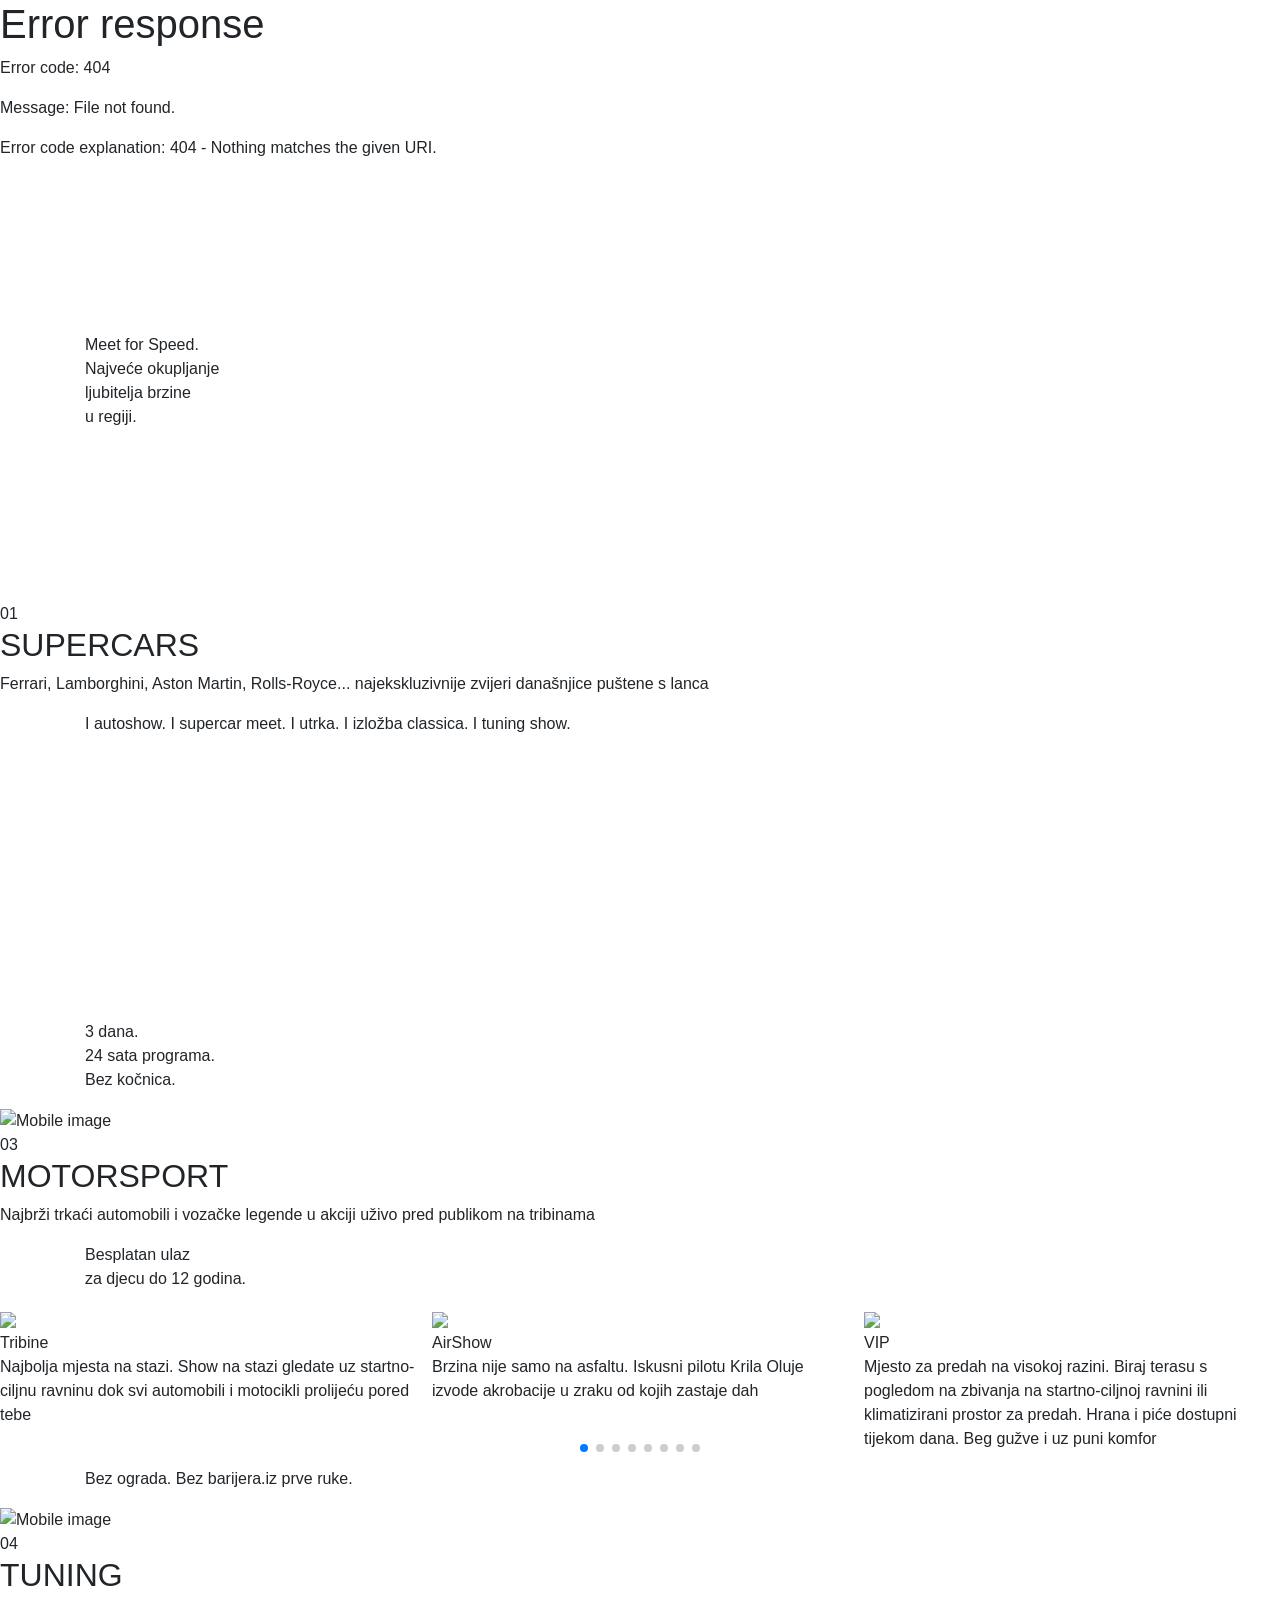
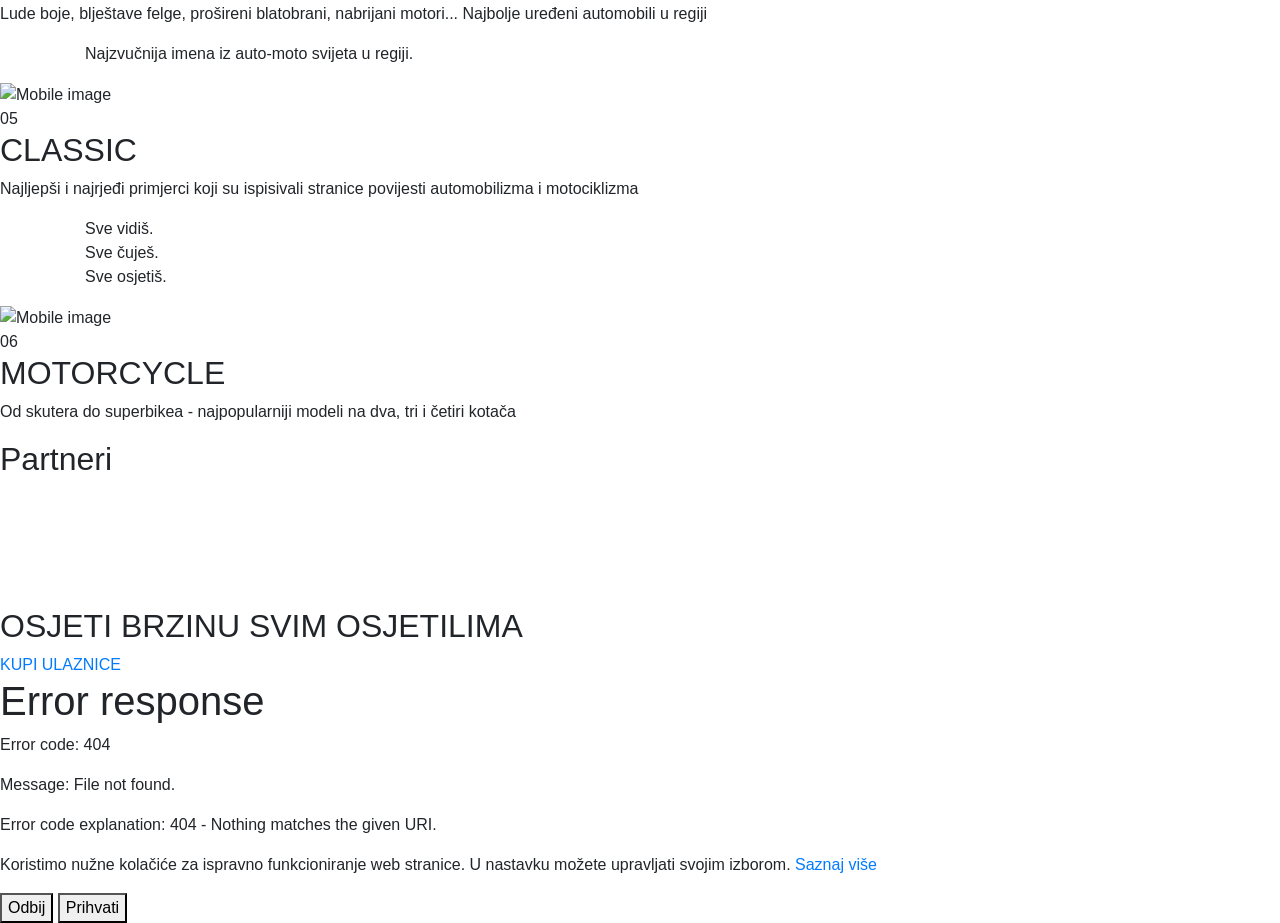
==== index.html @ dfa47029 "Add files via upload" ====
<!DOCTYPE html>
<html lang="hr">
<head>
  <meta charset="UTF-8">
  <meta name="viewport" content="width=device-width, initial-scale=1.0">

  <title>Meet For Speed</title>

  <meta name="description" content="Meet for Speed je trodnevni festival na automotodromu Grobnik na kojem se jednom godišnje okupljaju vodeći pojedinci i tvrtke iz auto-moto svijeta, kao i vlasnici najljepših, najrjeđih, najbržih, naskupljih... automobila i motocikala.">
  <meta name="keywords" content="meet for speed, grobnik festival, supercars Grobnik Croatia, event, automobili, supercars, tuning, auto show, moto show, ulaznice, događanja automotodrom, rijeka, trke, brzina">
  <meta name="author" content="Meet For Speed">
  <meta name="robots" content="index, follow">
  <meta name="application-name" content="Meet For Speed">
  <meta name="theme-color" content="#000000">
  <link rel="canonical" href="https://meetforspeed.hr/">

  <link rel="icon" href="favicon.png" type="image/png">
  <link rel="shortcut icon" href="https://meetforspeed.hr/img/social.png">
  <link rel="me" href="https://www.instagram.com/meet_for_speed/">
  <link rel="me" href="https://www.tiktok.com/@meetforspeed">

  <!-- Primary -->
  <meta property="og:title" content="Meet For Speed | Trodnevni festival na Grobniku">
  <meta property="og:description" content="Najveće okupljanje ljubitelja brzine u regiji. Doživi 3 dana brzine, zvuka i adrenalina. Pogledaj program i kupi ulaznice za Meet For Speed festival.">
  <meta property="og:image" content="https://meetforspeed.hr/img/social.png">
  <meta property="og:image:secure_url" content="https://meetforspeed.hr/img/social.png">
  <meta property="og:image:type" content="image/png">
  <meta property="og:image:width" content="1200">
  <meta property="og:image:height" content="630">
  <meta property="og:image:alt" content="Meet For Speed - Trodnevni festival na automotodr Grobnik">
  <meta property="og:locale" content="hr_HR">
  <meta property="og:updated_time" content="2026-05-03T00:00:00Z">

  <meta property="og:url" content="https://meetforspeed.hr/">
  <meta property="og:type" content="website">
  <meta property="og:site_name" content="Meet For Speed">

  <!-- Twitter (WhatsApp) -->
  <meta name="twitter:card" content="summary_large_image">
  <meta name="twitter:title" content="Meet For Speed | Grobnik Festival">
  <meta name="twitter:description" content="Supercars, tuning i moto show na Grobniku.">
  <meta name="twitter:image" content="https://meetforspeed.hr/img/social.png">

  <!-- Bootstrap -->
  <link rel="stylesheet" href="https://cdn.jsdelivr.net/npm/bootstrap@4.6.2/dist/css/bootstrap.min.css">
  <!-- Swiper -->
  <link rel="stylesheet" href="https://cdn.jsdelivr.net/npm/swiper@11/swiper-bundle.min.css"/>
  <!-- AOS -->
  <link rel="stylesheet" href="https://unpkg.com/aos@2.3.4/dist/aos.css"/>
  <link rel="stylesheet" href="css/style.css">
</head>

<body>
  <div id="header-placeholder"></div>

  <section class="hero">
    <!-- Desktop video -->
    <video class="video-desktop" autoplay muted loop playsinline poster="img/poster-desktop-hero.png">
      <source src="img/Mfs_Web_Home_H_V3.mp4" type="video/mp4">
    </video>

    <!-- Mobile video -->
    <video class="video-mobile" autoplay muted loop playsinline poster="img/poster-mobile-hero.png">
      <source src="img/Mfs_Web_Home_V.mp4" type="video/mp4">
    </video>
  </section>

  <section class="about-compact" data-aos="fade-up">
    <div class="container">

      <p class="about-big capslock">
        <span class="yellow">Meet for Speed.</span><br>
        <span class="white">Najveće okupljanje</span><br>
        <span class="white">ljubitelja brzine</span><br>
        <span class="white">u regiji.</span>
      </p>

    </div>
  </section>

  <section class="category">
    <div class="category-bg">

       <!-- Desktop video -->
      <video class="video-desktop" autoplay muted loop playsinline poster="img/poster-desktop-supercars.png">
        <source src="img/Web_Supercars_H.mp4" type="video/mp4">
      </video>

      <!-- Mobile video -->
      <video class="video-mobile" autoplay muted loop playsinline poster="img/poster-mobile-supercars.png">
        <source src="img/Web_Supercars_V.mp4" type="video/mp4">
      </video>
    </div>

    <div class="category-content supercars" data-aos="fade-up" data-aos-delay="200">
      <span class="label">01</span>
      <h2>SUPERCARS</h2>
      <p>Ferrari, Lamborghini, Aston Martin, Rolls-Royce... najekskluzivnije zvijeri današnjice puštene s lanca</p>
    </div>
  </section>

  <!-- SUB -->
  <!-- <section class="sub">
    <div class="sub-item">
      <img src="img/pexels-vaibhav-lokhande-509081422-16170477.jpg">
      <div class="text">
        <h3>Rimac</h3>
      </div>
    </div>

    <div class="sub-item reverse">
      <img src="img/pexels-nicholas-espinosa-249812770-13980815.jpg">
      <div class="text">
        <h3>Bugatti</h3>
      </div>
    </div>
  </section> -->

  <section class="about-compact" data-aos="fade-up">
    <div class="container">

      <p class="about-big autoshow-stack">
        <span class="white">I autoshow.</span>
        <span class="yellow">I supercar meet.</span>
        <span class="white">I utrka.</span>
        <span class="yellow">I izložba classica.</span>
        <span class="white">I tuning show.</span>
      </p>

    </div>
  </section>

  <section class="category right">
    <div class="category-bg">
      <!-- Desktop video -->
      <video class="video-desktop" autoplay muted loop playsinline poster="img/poster-desktop-noviteti.png">
        <source src="img/Web_Noviteti_MG_h.mp4" type="video/mp4">
      </video>

      <!-- Mobile video -->
      <video class="video-mobile" autoplay muted loop playsinline poster="img/poster-mobile-noviteti.png">
        <source src="img/Web_Noviteti_MG_v.mp4" type="video/mp4">
      </video>
    </div>

    <div class="category-content newcomers" data-aos="fade-up" data-aos-delay="200">
      <span class="label">02</span>
      <h2>AUTOSHOW</h2>
      <p>Premijere najnovijih i najtraženijih modela automobila i motocikala na tržištu</p>
    </div>
  </section>

  <section class="about-compact" data-aos="fade-up">
    <div class="container">

      <p class="about-big second">
        <span class="white"><span class="yellow">3</span> dana.</span><br>
        <span class="white"><span class="yellow">24</span> sata programa.</span><br>
        <span class="white"><span class="accent">Bez kočnica.</span></span>      </p>

    </div>
  </section>


  <section class="category right">

    <div class="category-bg">
      <picture>
        <!-- desktop -->
        <source media="(min-width: 1200px)" srcset="img/oliver-hayes-fqw9kNxBiMc-unsplash.jpg">
        <!-- mobile -->
        <img src="img/image00006.jpg" alt="Mobile image">
      </picture>
    </div>

    <div class="category-content motorsport" data-aos="fade-up" data-aos-delay="200">
      <span class="label">03</span>
      <h2>MOTORSPORT</h2>
      <p>Najbrži trkaći automobili i vozačke legende u akciji uživo pred publikom na tribinama</p>
    </div>
  </section>

  <!-- SWIPER carousel -->
  <section class="carousel-section">

    <div class="container carousel-intro" data-aos="fade-up">

      <p class="about-big">
        <span class="yellow">Besplatan ulaz</span><br>
        <span class="white">za djecu do 12 godina.</span>
      </p>

    </div>


    <div class="swiper mySwiper carousel-container">
      <div class="swiper-wrapper">

        <div class="swiper-slide">
          <img src="img/airshow.jpg">
          <div class="slide-text">AirShow</div>
          <p class="slide-desc">Brzina nije samo na asfaltu. Iskusni pilotu Krila Oluje izvode akrobacije u zraku od kojih zastaje dah</p>
        </div>

        <div class="swiper-slide">
          <img src="img/vip_tribine.jpg">
          <div class="slide-text">VIP</div>
          <p class="slide-desc">Mjesto za predah na visokoj razini. Biraj terasu s pogledom na zbivanja na startno-ciljnoj ravnini ili klimatizirani prostor za predah. Hrana i piće dostupni tijekom dana. Beg gužve i uz puni komfor</p>
        </div>

        <div class="swiper-slide">
          <img src="img/race-taxi.jpg">
          <div class="slide-text">Race Taxi</div>
          <p class="slide-desc">Najbolji način da osjetiš kako izgleda krug kad ga voze prekaljeni profesionalci u najsnažnijim bolidima. Probaj, bar jednom u životu</p>
        </div>

        <div class="swiper-slide">
          <img src="img/streetf.jpg">
          <div class="slide-text">Street food</div>
          <p class="slide-desc">Ulična hrana zona je tvoja pauza bez kočnica. Počasti sebe i svoju obitelj i prijatelje specijalitetima domaće i strane kuhinje po povoljnim cijenama koje te neće izueti iz cipela</p>
        </div>

        <div class="swiper-slide">
          <img src="img/tesla_cybertruck.jpg">
          <div class="slide-text">Tesla Cybertruck</div>
          <p class="slide-desc">Petmetarski električni pick-up oko čijeg se izgleda i danas lome koplja. Dosad samo u Teslinom salonu, a sad i u akciji na trkaćoj stazi automotodroma Grobnik</p>
        </div>

        <div class="swiper-slide">
          <img src="img/tedson_motors.webp">
          <div class="slide-text">Tedson Motors</div>
          <p class="slide-desc">Domaća tvrtka za coachbuilding i restauracije iz Svete Nedelje predstavit će Daydream Coupe, modernu interpretaciju legendarnog Porschea 991 iz serije 964</p>
        </div>

        <div class="swiper-slide">
          <img src="img/simulatori.jpg">
          <div class="slide-text">Simulatori</div>
          <p class="slide-desc">Juri po najpoznatijim stazama svijeta za upravljačem najbržih automobila i formula na jednom od simulatora, kao što treniraju i vozači Formule 1</p>
        </div>

        <div class="swiper-slide">
          <img src="img/tribine.jpg">
          <div class="slide-text">Tribine</div>
          <p class="slide-desc">Najbolja mjesta na stazi. Show na stazi gledate uz startno-ciljnu ravninu dok svi automobili i motocikli prolijeću pored tebe</p>
        </div>

      </div>

      <div class="swiper-pagination"></div>
    </div>
  </section>

  <section class="about-compact" data-aos="fade-up">
    <div class="container">

      <p class="autoshow-clean-title">
        <span>Bez ograda.</span>
        <span>Bez barijera.</span><span class="accent">iz prve ruke.</span>
      </p>

    </div>
  </section>

  <!-- TUNING -->
  <section class="category right">

    <div class="category-bg">
      <picture>
        <!-- desktop -->
        <source media="(min-width: 1200px)" srcset="img/tuning.jpg">
        <!-- mobile -->
        <img src="img/image00002.jpg" alt="Mobile image">
      </picture>
    </div>

    <div class="category-content" data-aos="fade-up" data-aos-delay="200">
      <span class="label">04</span>
      <h2>TUNING</h2>
      <p>Lude boje, blještave felge, prošireni blatobrani, nabrijani motori... Najbolje uređeni automobili u regiji</p>
    </div>
  </section>

  <section class="about-compact" data-aos="fade-up">
    <div class="container">

      <p class="about-big highlight-about">
        <span class="yellow">Najzvučnija imena</span>
        <span class="white">iz auto-moto svijeta <span class="white underline-accent">u regiji.</span> </span>
      </p>

    </div>
  </section>

  <!-- CLASSIC -->
  <section class="category">

    <div class="category-bg">
      <picture>
        <!-- desktop -->
        <source media="(min-width: 1200px)" srcset="img/quentin-martinez-FJIjzwzOHVA-unsplash.jpg">
        <!-- mobile -->
        <img src="img/image00010.jpg" alt="Mobile image">
      </picture>
    </div>

    <div class="category-content" data-aos="fade-up" data-aos-delay="200">
      <span class="label">05</span>
      <h2>CLASSIC</h2>
      <p>Najljepši i najrjeđi primjerci koji su ispisivali stranice povijesti automobilizma i motociklizma</p>
    </div>
  </section>

  <section class="about-compact" data-aos="fade-up">
    <div class="container">

      <p class="autoshow-mixed-title">
        Sve vidiš.<br>
        Sve čuješ.<br>
        Sve osjetiš.
      </p>

    </div>
  </section>

  <!-- MOTORCYCLE -->
  <section class="category">

    <div class="category-bg">
      <picture>
        <!-- desktop -->
        <source media="(min-width: 1200px)" srcset="img/gsx-r1000-1907.jpg">
        <!-- mobile -->
        <img src="img/image00008.jpg" alt="Mobile image">
      </picture>
    </div>

    <div class="category-content" data-aos="fade-up" data-aos-delay="200">
      <span class="label">06</span>
      <h2>MOTORCYCLE</h2>
      <p>Od skutera do superbikea - najpopularniji modeli na dva, tri i četiri kotača</p>
    </div>
  </section>

  <!-- SPONZORI-->
  <section class="sponsors">
    <h2 class="sponsors-title">Partneri</h2>

    <div class="sponsors-grid">
      <div class="sponsor-item">
        <img src="img/Coca-Cola Logo-02.png" alt="">
      </div>

      <div class="sponsor-item">
        <img src="img/Studena_Logo_White.png" alt="">
      </div>

      <div class="sponsor-item">
        <img src="img/LOGO_Radenska.png" alt="">
      </div>

      <div class="sponsor-item">
        <img src="img/tokic-sponzor.png" alt="">
      </div>

      <div class="sponsor-item">
        <img src="img/monster.png" alt="">
      </div>
    </div>
</section>

<!-- FINAL ulaznice-->
<section class="final-cta">
  <h2>OSJETI BRZINU SVIM OSJETILIMA</h2>
  <a href="https://www.entrio.hr/event/meet-for-speed-31443" target="_blank" class="hero-btn">KUPI ULAZNICE</a>
</section>

<div id="footer-placeholder"></div>

<div id="cookie-banner" class="cookie-banner">
  <div class="cookie-box">
    <p class="cookie-text">
      Koristimo nužne kolačiće za ispravno funkcioniranje web stranice. U nastavku možete upravljati svojim izborom.
      <a href="cookies/index.html">Saznaj više</a>
    </p>

    <div class="cookie-buttons">
      <button id="reject-cookies" class="btn-reject">Odbij</button>
      <button id="accept-cookies" class="btn-accept">Prihvati</button>
    </div>
  </div>
</div>

<script src="js/header.js"></script>
<script src="https://cdn.jsdelivr.net/npm/swiper@11/swiper-bundle.min.js"></script>
<script src="https://unpkg.com/aos@2.3.4/dist/aos.js"></script>
<script>
  // AOS
  AOS.init();

  // Header
  fetch("header.html")
    .then(res => res.text())
    .then(data => {
      document.getElementById("header-placeholder").innerHTML = data;
    });

  fetch("footer.html")
    .then(res => res.text())
    .then(data => {
        document.getElementById("footer-placeholder").innerHTML = data;
    });


  // Toggle menu
  function toggleMenu(){
    const menu = document.getElementById("menu");
    if(menu) menu.classList.toggle("active");
  }

  // Scroll header
  const header = document.querySelector(".header");
  if(header){
    window.addEventListener("scroll", () => {
      header.style.background = window.scrollY > 50 ? "black" : "rgba(0,0,0,0.8)";
    });
  }

    // Swiper carousel
    new Swiper(".mySwiper", {
      slidesPerView: 1.2,
      spaceBetween: 16,
      centeredSlides: true,
      loop: true,
      speed: 600,
      autoplay: { delay: 3000, disableOnInteraction: false },
      pagination: { el: ".swiper-pagination", clickable: true },

       breakpoints: {
        768: {
          slidesPerView: 2
        },
        1024: {
          slidesPerView: 3
        }
      }
    });

    document.querySelectorAll(".categorySwiper").forEach(el => {
      // new Swiper(el, {
      //   speed: 1000,
      //   autoplay: {
      //     delay: 3000,
      //   },
      //   loop: true,
      //   allowTouchMove: false,
      // });
      new Swiper(".categorySwiper", {
        effect: "fade",
        speed: 800,
        autoplay: { delay: 3000 },
        loop: true,
      });
    });
  </script>
  <script src="js/cookie.js"></script>

</body>
</html>
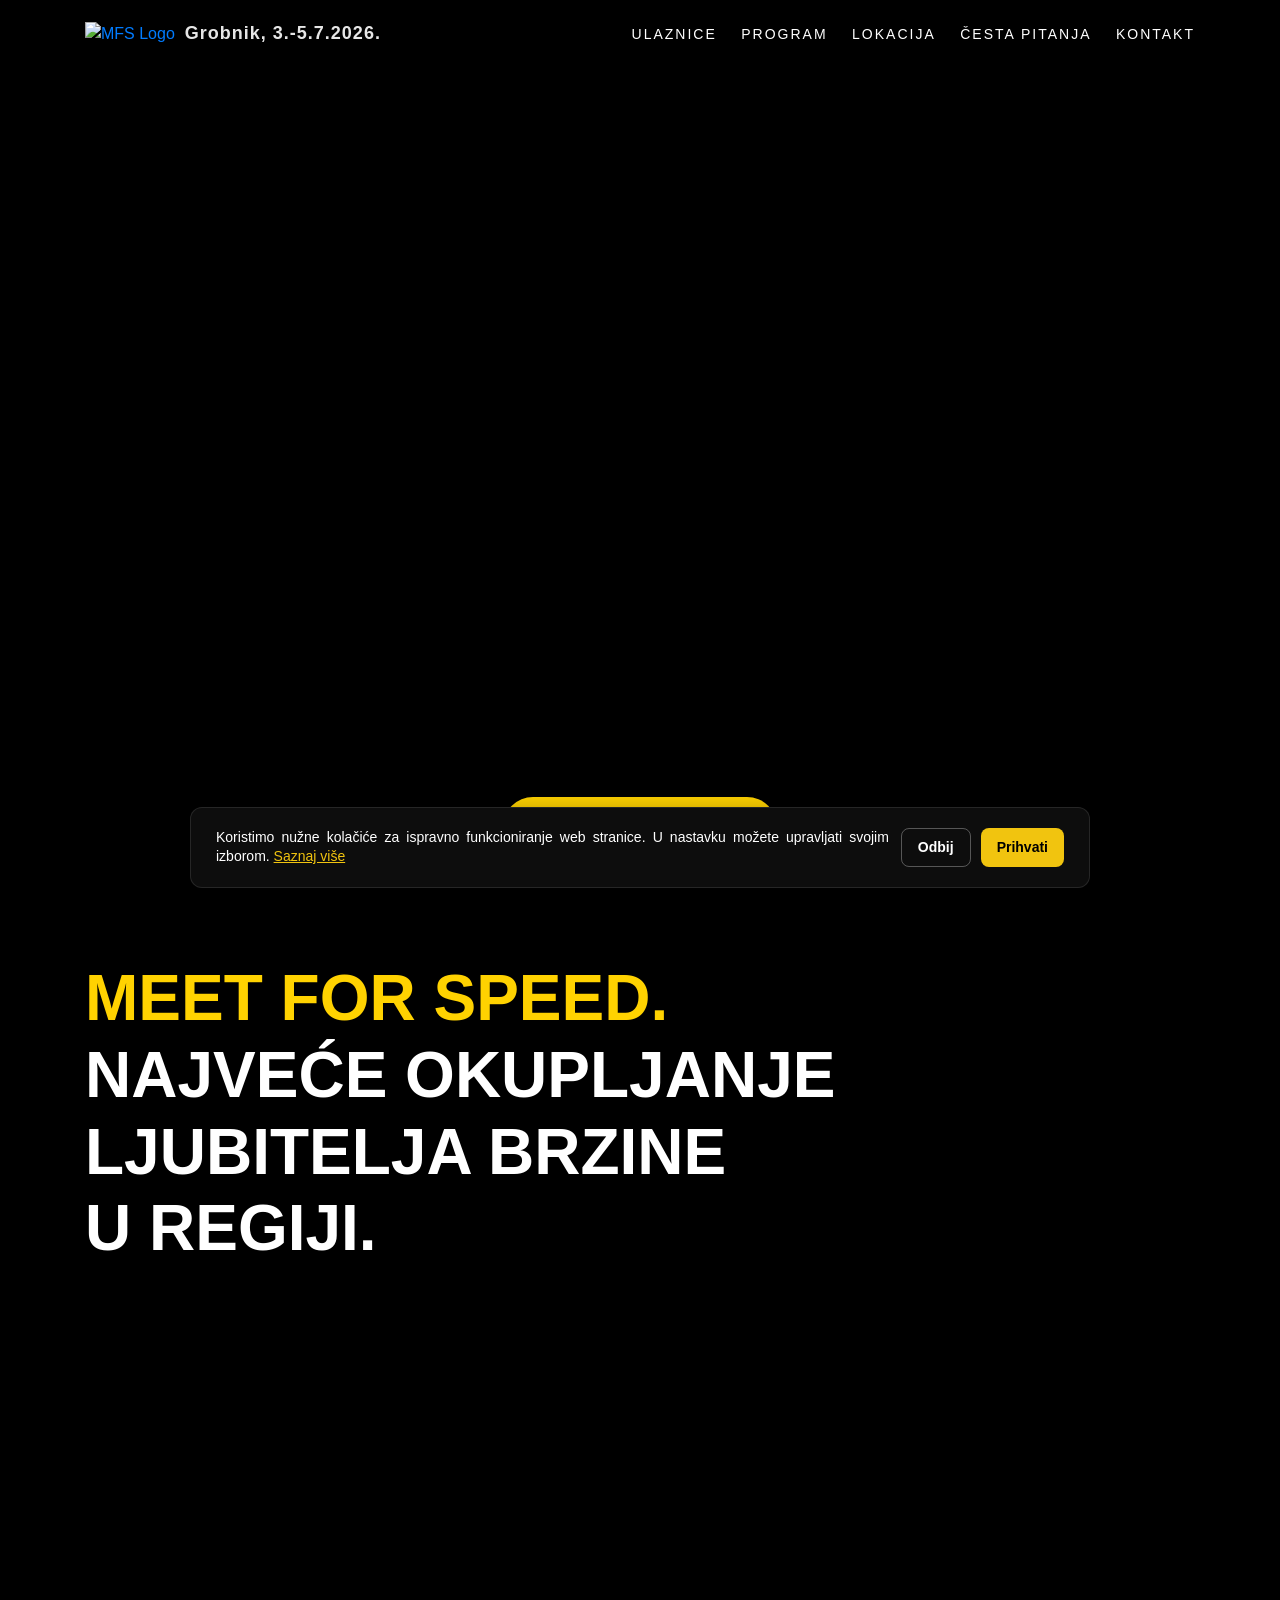
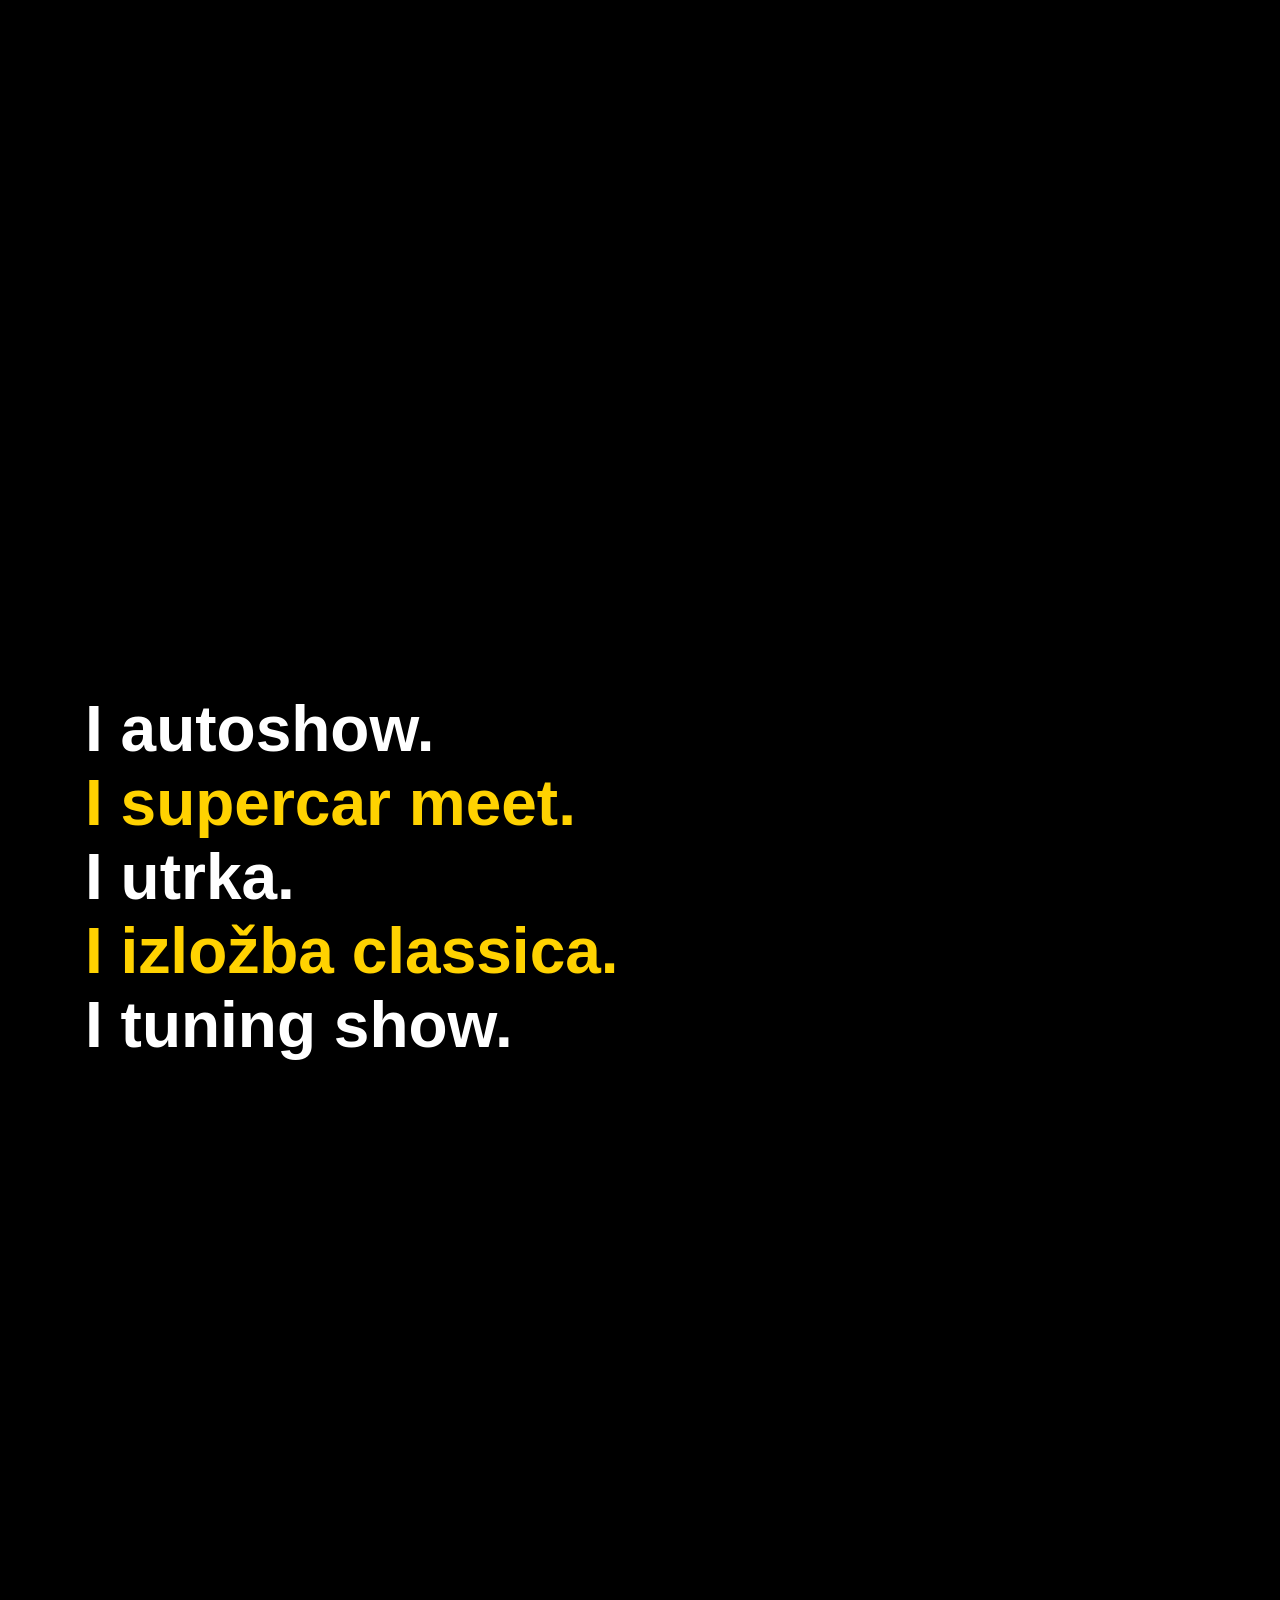
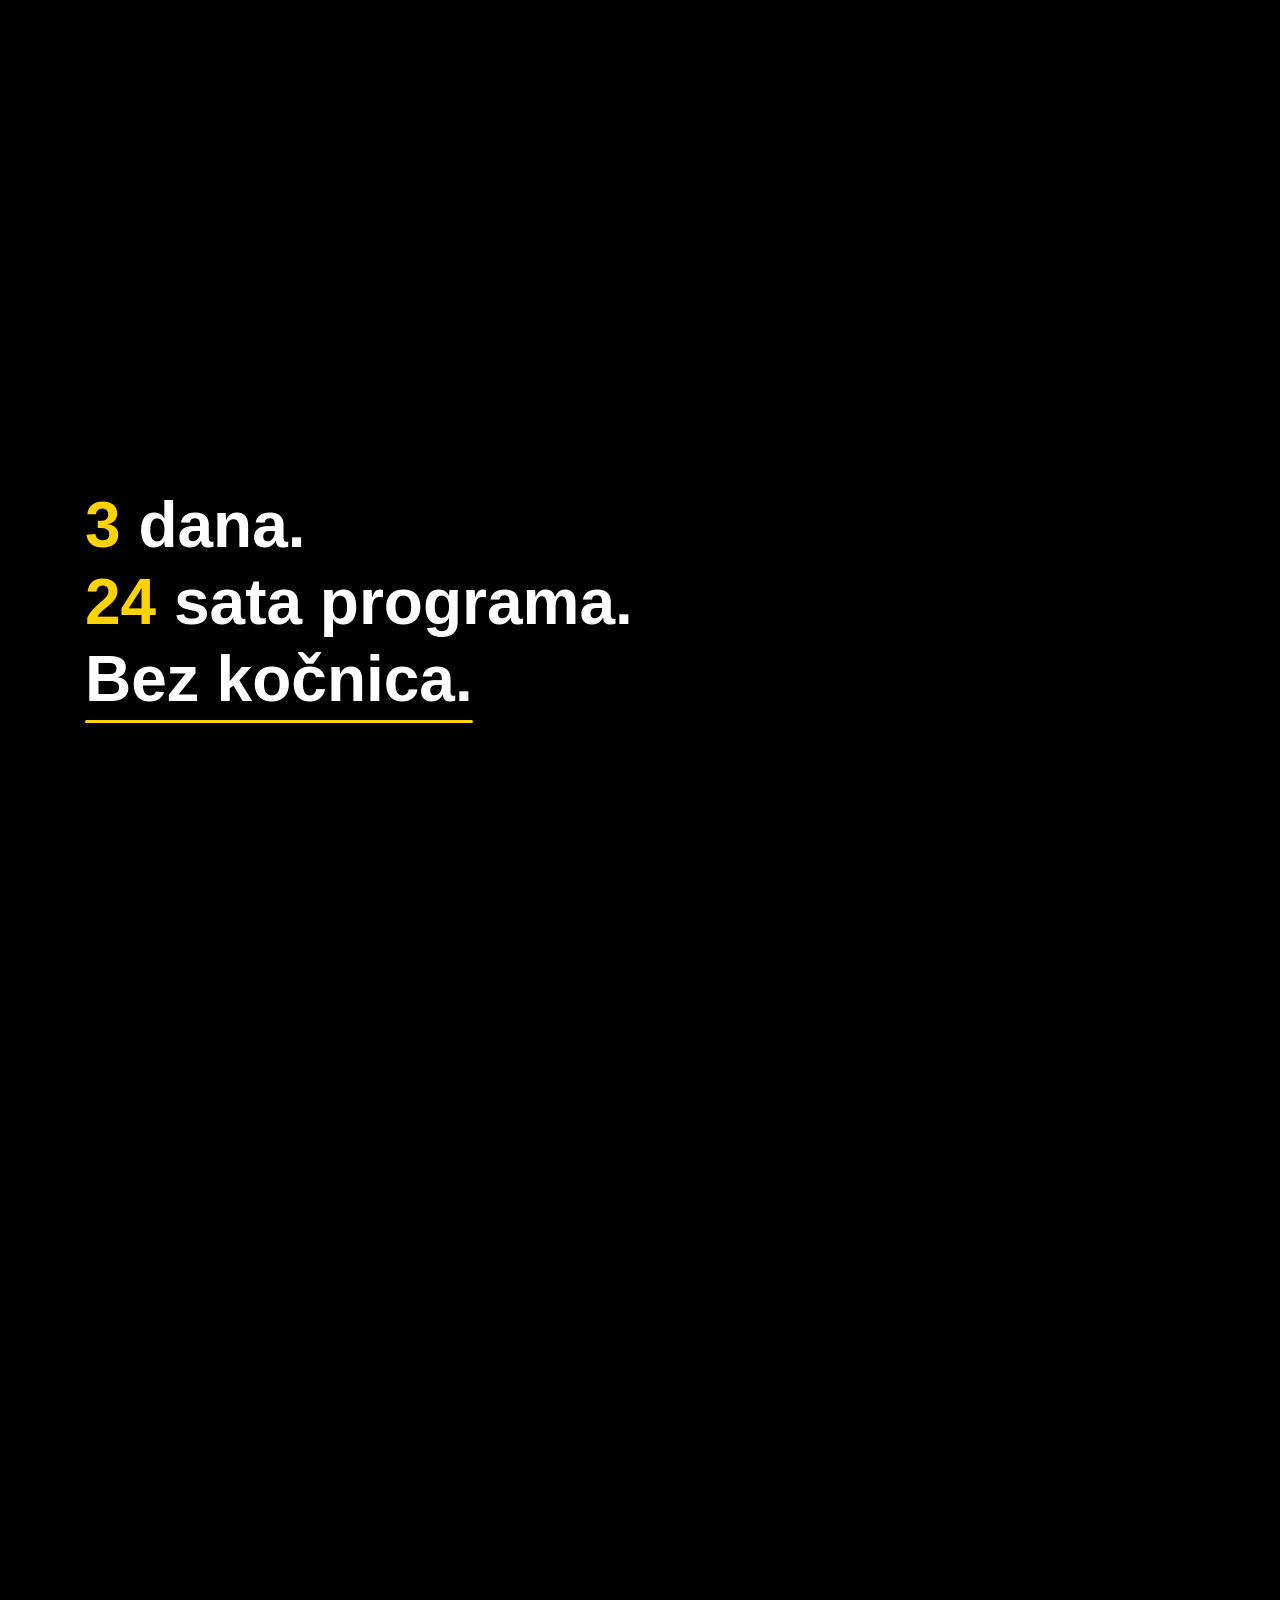
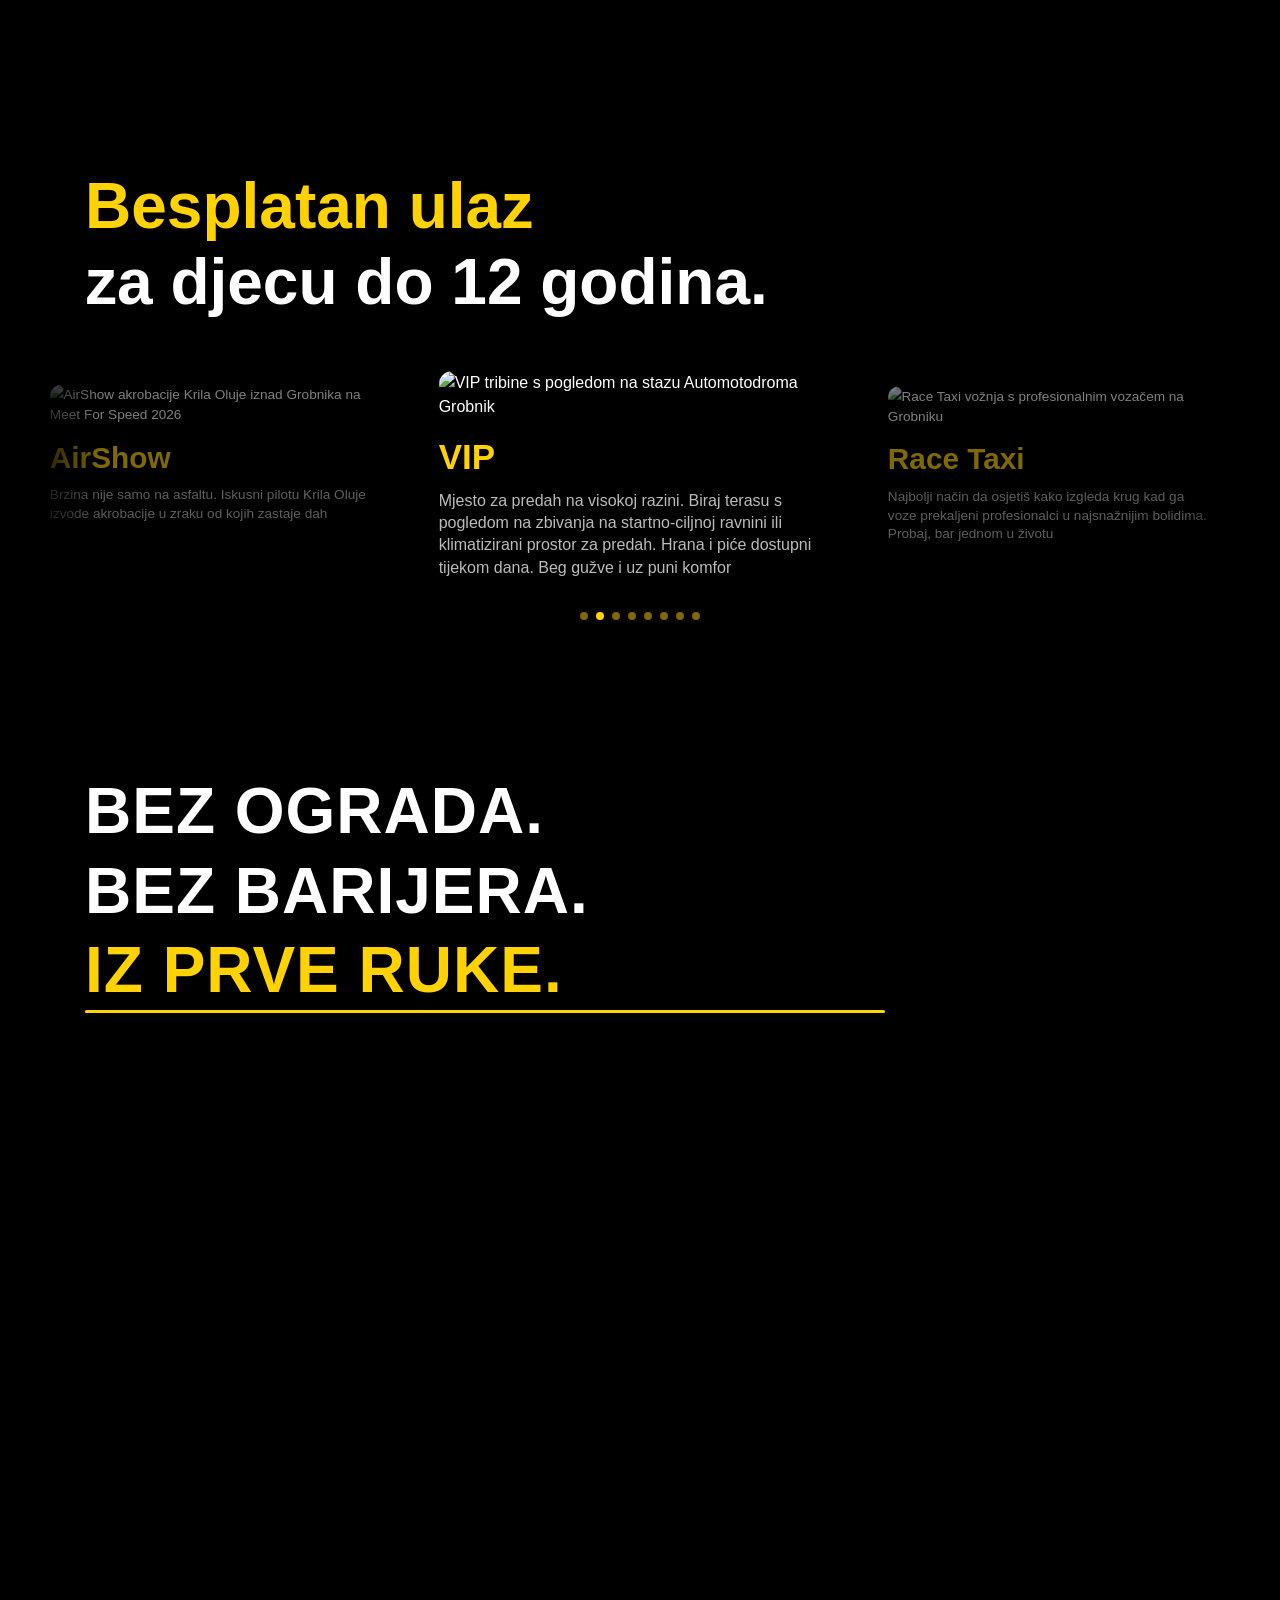
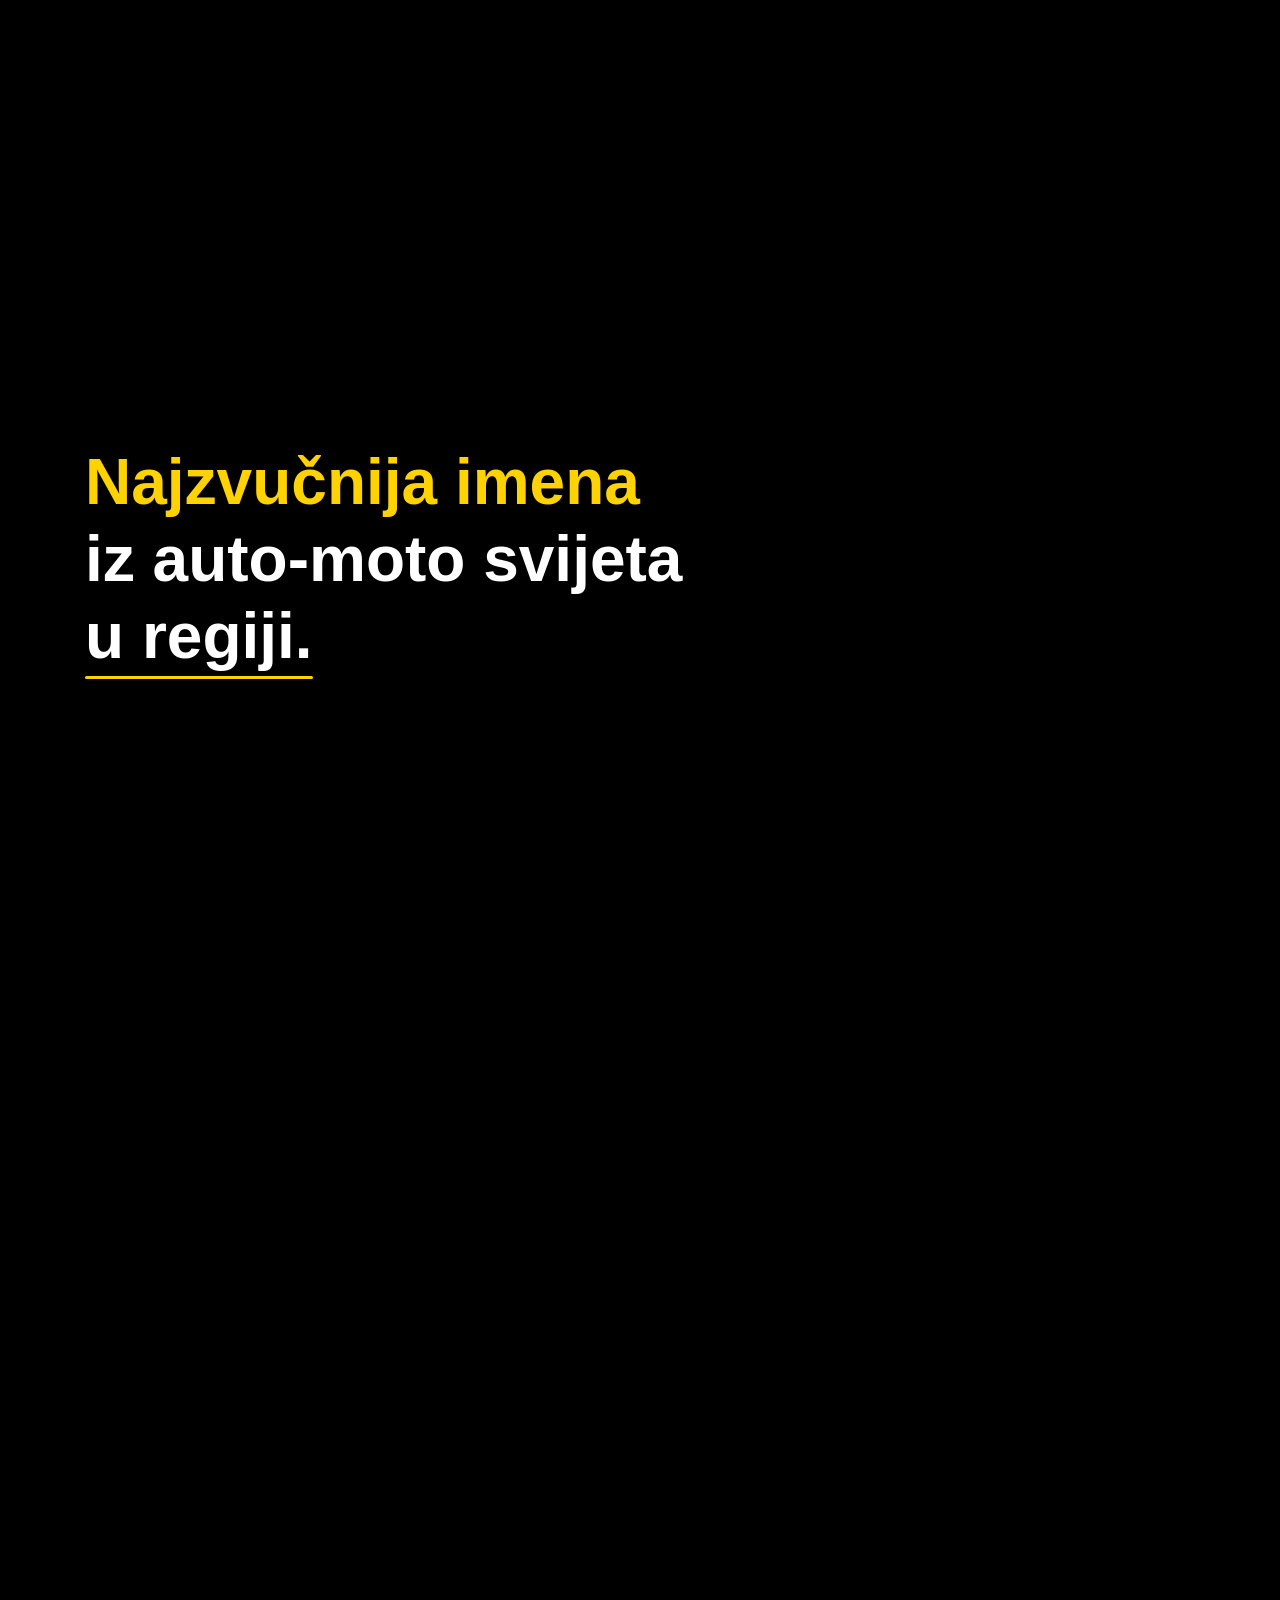
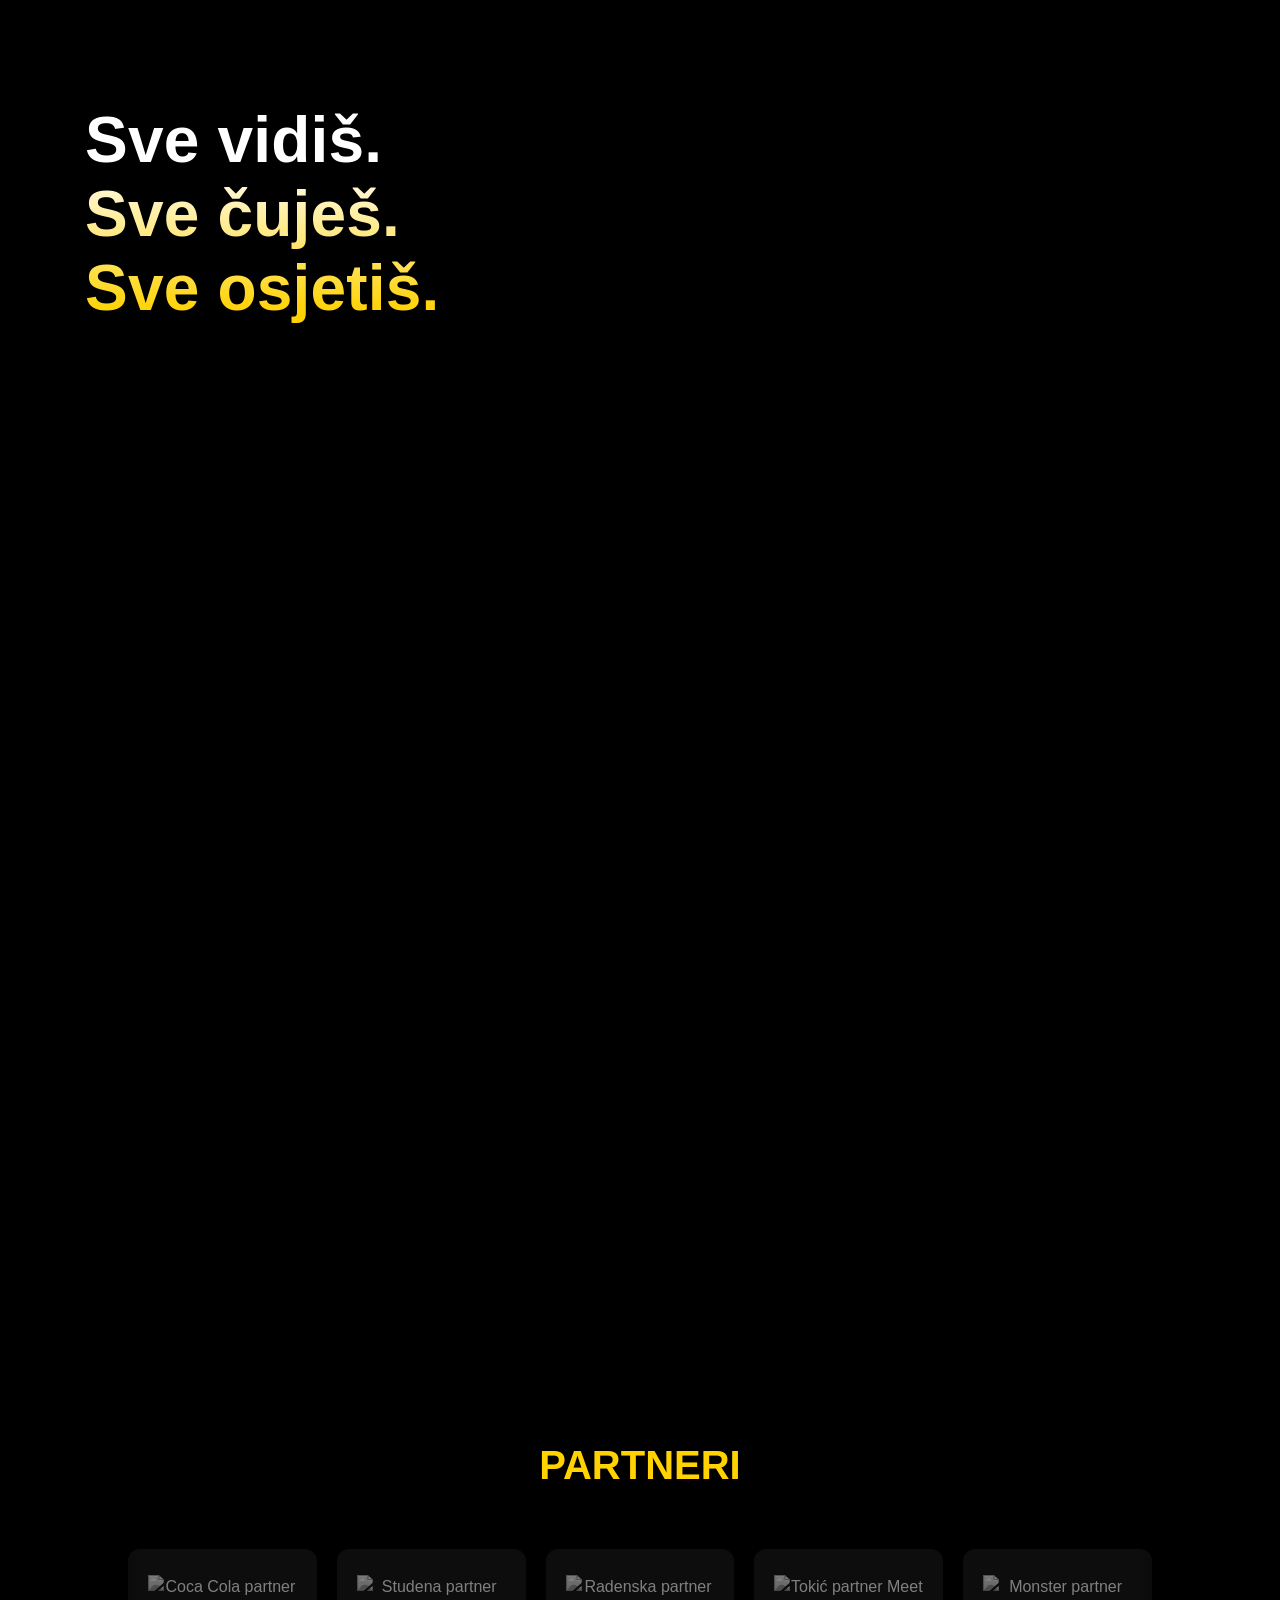
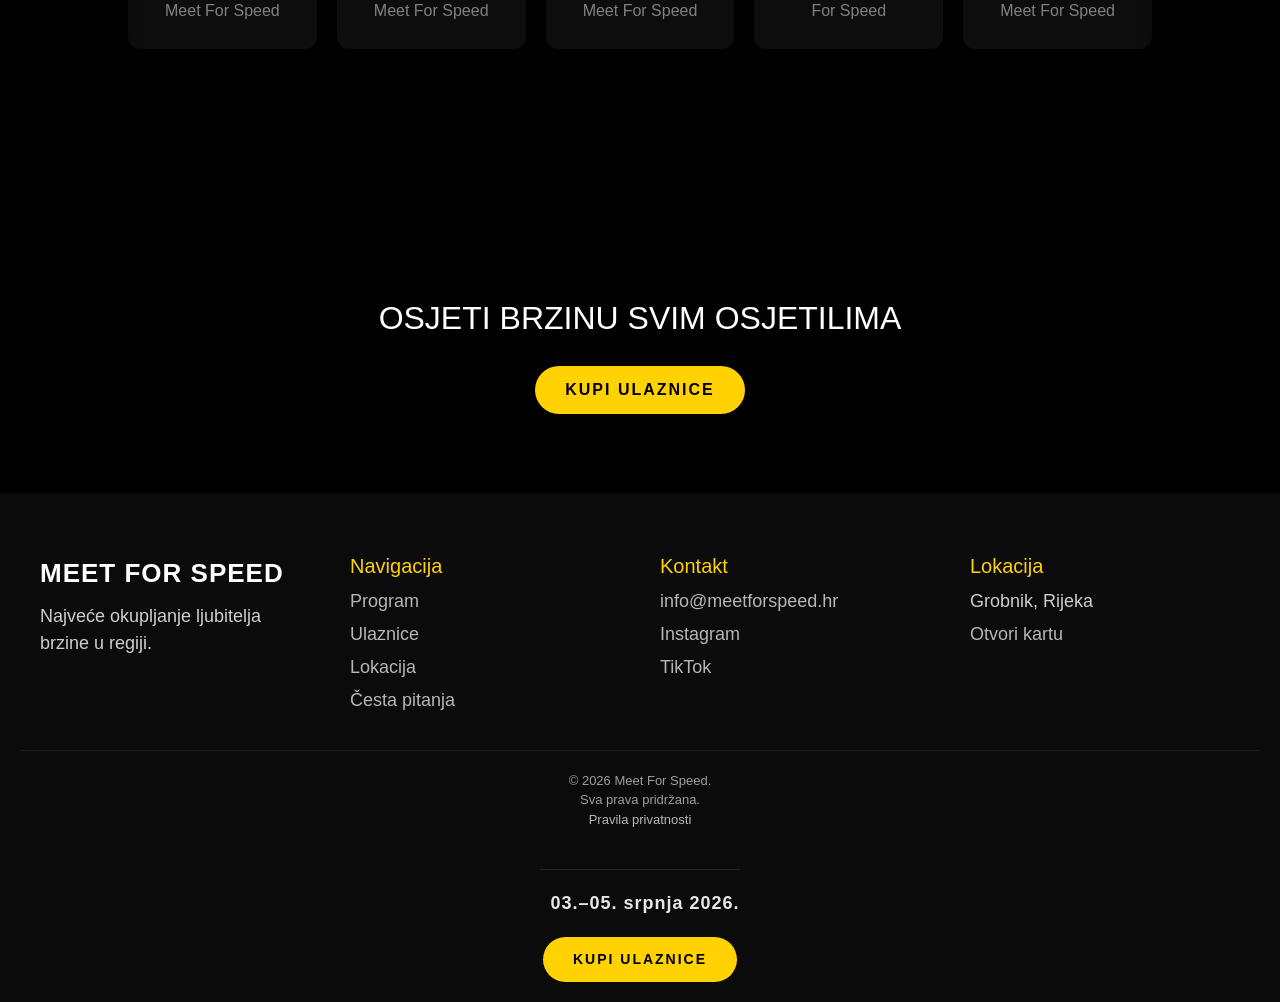
==== commit 6454ffd6: "Add files via upload" ====
--- a/index.html
+++ b/index.html
@@ -4,26 +4,27 @@
   <meta charset="UTF-8">
   <meta name="viewport" content="width=device-width, initial-scale=1.0">
 
-  <title>Meet For Speed</title>
-
-  <meta name="description" content="Meet for Speed je trodnevni festival na automotodromu Grobnik na kojem se jednom godišnje okupljaju vodeći pojedinci i tvrtke iz auto-moto svijeta, kao i vlasnici najljepših, najrjeđih, najbržih, naskupljih... automobila i motocikala.">
-  <meta name="keywords" content="meet for speed, grobnik festival, supercars Grobnik Croatia, event, automobili, supercars, tuning, auto show, moto show, ulaznice, događanja automotodrom, rijeka, trke, brzina">
-  <meta name="author" content="Meet For Speed">
+  <title>Meet For Speed | Trodnevni festival na Grobniku</title>
+
+  <meta name="description" content="Najveći auto-moto spektakl u regiji. Supercars, utrke, AirShow i tuning na Grobniku. 03.-05. srpnja 2026. Kupi ulaznice odmah.">  
+  <meta name="author" content="Meet For Speed 2026 | Automotodrom Grobnik">
   <meta name="robots" content="index, follow">
   <meta name="application-name" content="Meet For Speed">
   <meta name="theme-color" content="#000000">
+  <meta name="format-detection" content="telephone=no">
   <link rel="canonical" href="https://meetforspeed.hr/">
 
-  <link rel="icon" href="favicon.png" type="image/png">
-  <link rel="shortcut icon" href="https://meetforspeed.hr/img/social.png">
+  <link rel="icon" href="/img/favicon-32-black.webp" sizes="32x32">
+  <link rel="icon" href="img/favicon-512.png" sizes="512x512" type="image/png">
+  <link rel="apple-touch-icon" href="img/favicon-180.png">
   <link rel="me" href="https://www.instagram.com/meet_for_speed/">
   <link rel="me" href="https://www.tiktok.com/@meetforspeed">
 
   <!-- Primary -->
-  <meta property="og:title" content="Meet For Speed | Trodnevni festival na Grobniku">
-  <meta property="og:description" content="Najveće okupljanje ljubitelja brzine u regiji. Doživi 3 dana brzine, zvuka i adrenalina. Pogledaj program i kupi ulaznice za Meet For Speed festival.">
-  <meta property="og:image" content="https://meetforspeed.hr/img/social.png">
-  <meta property="og:image:secure_url" content="https://meetforspeed.hr/img/social.png">
+  <meta property="og:title" content="Meet For Speed 2026 | Trodnevni festival na Grobniku">
+  <meta property="og:description" content="3 dana supercars, tuning i auto show spektakla na Grobniku. Pogledaj program i kupi ulaznice za Meet For Speed 2026.">
+  <meta property="og:image" content="https://meetforspeed.hr/img/social-v3.png?v=4">
+  <meta property="og:image:secure_url" content="https://meetforspeed.hr/img/social-v3.png?v=4">
   <meta property="og:image:type" content="image/png">
   <meta property="og:image:width" content="1200">
   <meta property="og:image:height" content="630">
@@ -39,7 +40,77 @@
   <meta name="twitter:card" content="summary_large_image">
   <meta name="twitter:title" content="Meet For Speed | Grobnik Festival">
   <meta name="twitter:description" content="Supercars, tuning i moto show na Grobniku.">
-  <meta name="twitter:image" content="https://meetforspeed.hr/img/social.png">
+
+
+  <script type="application/ld+json">
+    {
+      "@context": "https://schema.org",
+      "@type": "Event",
+      "id": "https://meetforspeed.hr/#event",
+      "name": "Meet For Speed 2026",
+      "startDate": "2026-07-03",
+      "endDate": "2026-07-05",
+      "eventStatus": "https://schema.org/EventScheduled",
+      "eventAttendanceMode": "https://schema.org/OfflineEventAttendanceMode",
+
+      "location": {
+        "@type": "Place",
+        "name": "Automotodrom Grobnik",
+        "address": {
+          "@type": "PostalAddress",
+          "streetAddress": "Automotodrom Grobnik",
+          "addressLocality": "Čavle",
+          "postalCode": "51219",
+          "addressRegion": "Primorsko-goranska županija",
+          "addressCountry": "HR"
+        }
+      },
+
+      "image": "https://meetforspeed.hr/img/social-v3.png",
+      "description": "Trodnevni auto-moto festival sa supercars, tuning i autoshow programom.",
+
+      "organizer": {
+        "@type": "Organization",
+        "name": "Meet For Speed",
+        "id": "https://meetforspeed.hr/#organization",
+        "url": "https://meetforspeed.hr"
+      },
+
+      "offers": {
+        "@type": "Offer",
+        "url": "https://www.entrio.hr/event/meet-for-speed-31443",
+        "availability": "https://schema.org/InStock",
+        "priceCurrency": "EUR"
+      },
+
+      "url": "https://meetforspeed.hr"
+    }
+  </script>
+
+  <script type="application/ld+json">
+    {
+      "@context": "https://schema.org",
+      "@type": "Organization",
+      "name": "Meet For Speed",
+      "url": "https://meetforspeed.hr",
+      "sameAs": [
+        "https://www.instagram.com/meet_for_speed/",
+        "https://www.tiktok.com/@meetforspeed"
+      ]
+    }
+  </script>
+
+  <script type="application/ld+json">
+    {
+      "@context": "https://schema.org",
+      "@type": "WebSite",
+      "id": "https://meetforspeed.hr/#website",
+      "name": "Meet For Speed",
+      "url": "https://meetforspeed.hr"
+    }
+  </script>
+
+  <link rel="preload" as="image" href="/img/poster-mobile-hero.webp" media="(max-width: 767px)" fetchpriority="high"/>
 
   <!-- Bootstrap -->
   <link rel="stylesheet" href="https://cdn.jsdelivr.net/npm/bootstrap@4.6.2/dist/css/bootstrap.min.css">
@@ -47,6 +118,7 @@
   <link rel="stylesheet" href="https://cdn.jsdelivr.net/npm/swiper@11/swiper-bundle.min.css"/>
   <!-- AOS -->
   <link rel="stylesheet" href="https://unpkg.com/aos@2.3.4/dist/aos.css"/>
+  <link rel="preload" href="/fonts/NewScience/NewScienceTRIAL-Regular.woff2" as="font" type="font/woff2" crossorigin>
   <link rel="stylesheet" href="css/style.css">
 </head>
 
@@ -55,14 +127,18 @@
 
   <section class="hero">
     <!-- Desktop video -->
-    <video class="video-desktop" autoplay muted loop playsinline poster="img/poster-desktop-hero.png">
+    <video class="video-desktop" autoplay muted loop playsinline poster="img/poster-desktop-hero.webp" preload="metadata" aria-label="Meet For Speed 2026">
       <source src="img/Mfs_Web_Home_H_V3.mp4" type="video/mp4">
     </video>
 
     <!-- Mobile video -->
-    <video class="video-mobile" autoplay muted loop playsinline poster="img/poster-mobile-hero.png">
+    <video class="video-mobile" autoplay muted loop playsinline poster="img/poster-mobile-hero.webp"  preload="auto" aria-label="Meet For Speed 2026">
       <source src="img/Mfs_Web_Home_V.mp4" type="video/mp4">
     </video>
+
+    <div class="hero-cta">
+      <a href="https://www.entrio.hr/event/meet-for-speed-31443" target="_blank" class="cta-btn">KUPI ULAZNICE</a>
+    </div>
   </section>
 
   <section class="about-compact" data-aos="fade-up">
@@ -82,19 +158,22 @@
     <div class="category-bg">
 
        <!-- Desktop video -->
-      <video class="video-desktop" autoplay muted loop playsinline poster="img/poster-desktop-supercars.png">
+      <video class="video-desktop" autoplay muted loop playsinline poster="img/poster-desktop-supercars.webp" aria-label="Supercars najekskluzivnije zvijeri na Meet For Speed 2026">
         <source src="img/Web_Supercars_H.mp4" type="video/mp4">
       </video>
 
       <!-- Mobile video -->
-      <video class="video-mobile" autoplay muted loop playsinline poster="img/poster-mobile-supercars.png">
-        <source src="img/Web_Supercars_V.mp4" type="video/mp4">
+      <video class="video-mobile" autoplay muted loop playsinline poster="img/poster-mobile-supercars.webp"  preload="none" aria-label="Supercars najekskluzivnije zvijeri na Meet For Speed 2026">
+        <source src="img/Web-Supercars-V.mp4" type="video/mp4">
       </video>
     </div>
 
     <div class="category-content supercars" data-aos="fade-up" data-aos-delay="200">
       <span class="label">01</span>
-      <h2>SUPERCARS</h2>
+      
+      <a href="supercars/index.html" class="category-link">
+        <h2>SUPERCARS</h2>
+      </a>
       <p>Ferrari, Lamborghini, Aston Martin, Rolls-Royce... najekskluzivnije zvijeri današnjice puštene s lanca</p>
     </div>
   </section>
@@ -133,13 +212,13 @@
   <section class="category right">
     <div class="category-bg">
       <!-- Desktop video -->
-      <video class="video-desktop" autoplay muted loop playsinline poster="img/poster-desktop-noviteti.png">
+      <video class="video-desktop" autoplay muted loop playsinline poster="img/poster-desktop-noviteti.webp"   aria-label="Noviteti automobila na Meet For Speed 2026">
         <source src="img/Web_Noviteti_MG_h.mp4" type="video/mp4">
       </video>
 
       <!-- Mobile video -->
-      <video class="video-mobile" autoplay muted loop playsinline poster="img/poster-mobile-noviteti.png">
-        <source src="img/Web_Noviteti_MG_v.mp4" type="video/mp4">
+      <video class="video-mobile" autoplay muted loop playsinline poster="img/poster-mobile-noviteti.webp"  preload="none" aria-label="Noviteti automobila na Meet For Speed 2026">
+        <source src="img/Web-Noviteti-Mg-V.mp4" type="video/mp4">
       </video>
     </div>
 
@@ -169,7 +248,7 @@
         <!-- desktop -->
         <source media="(min-width: 1200px)" srcset="img/oliver-hayes-fqw9kNxBiMc-unsplash.jpg">
         <!-- mobile -->
-        <img src="img/image00006.jpg" alt="Mobile image">
+        <img src="img/image00006.webp" alt="Motorsport">
       </picture>
     </div>
 
@@ -197,49 +276,49 @@
       <div class="swiper-wrapper">
 
         <div class="swiper-slide">
-          <img src="img/airshow.jpg">
+          <img src="img/airshow.webp" alt="AirShow akrobacije Krila Oluje iznad Grobnika na Meet For Speed 2026">
           <div class="slide-text">AirShow</div>
           <p class="slide-desc">Brzina nije samo na asfaltu. Iskusni pilotu Krila Oluje izvode akrobacije u zraku od kojih zastaje dah</p>
         </div>
 
         <div class="swiper-slide">
-          <img src="img/vip_tribine.jpg">
+          <img src="img/vip_tribine.webp" alt="VIP tribine s pogledom na stazu Automotodroma Grobnik">
           <div class="slide-text">VIP</div>
           <p class="slide-desc">Mjesto za predah na visokoj razini. Biraj terasu s pogledom na zbivanja na startno-ciljnoj ravnini ili klimatizirani prostor za predah. Hrana i piće dostupni tijekom dana. Beg gužve i uz puni komfor</p>
         </div>
 
         <div class="swiper-slide">
-          <img src="img/race-taxi.jpg">
+          <img src="img/race-taxi.webp" alt="Race Taxi vožnja s profesionalnim vozačem na Grobniku">
           <div class="slide-text">Race Taxi</div>
           <p class="slide-desc">Najbolji način da osjetiš kako izgleda krug kad ga voze prekaljeni profesionalci u najsnažnijim bolidima. Probaj, bar jednom u životu</p>
         </div>
 
         <div class="swiper-slide">
-          <img src="img/streetf.jpg">
+          <img src="img/streetf.jpg" alt="Street food zona s hranom i pićem na Meet For Speed festivalu">
           <div class="slide-text">Street food</div>
           <p class="slide-desc">Ulična hrana zona je tvoja pauza bez kočnica. Počasti sebe i svoju obitelj i prijatelje specijalitetima domaće i strane kuhinje po povoljnim cijenama koje te neće izueti iz cipela</p>
         </div>
 
         <div class="swiper-slide">
-          <img src="img/tesla_cybertruck.jpg">
+          <img src="img/tesla_cybertruck.webp" alt="Tesla Cybertruck izložen na Meet For Speed 2026">
           <div class="slide-text">Tesla Cybertruck</div>
           <p class="slide-desc">Petmetarski električni pick-up oko čijeg se izgleda i danas lome koplja. Dosad samo u Teslinom salonu, a sad i u akciji na trkaćoj stazi automotodroma Grobnik</p>
         </div>
 
         <div class="swiper-slide">
-          <img src="img/tedson_motors.webp">
+          <img src="img/tedson_motors.webp" alt="Tedson Motors Daydream Coupe Porsche restomod prikaz">
           <div class="slide-text">Tedson Motors</div>
           <p class="slide-desc">Domaća tvrtka za coachbuilding i restauracije iz Svete Nedelje predstavit će Daydream Coupe, modernu interpretaciju legendarnog Porschea 991 iz serije 964</p>
         </div>
 
         <div class="swiper-slide">
-          <img src="img/simulatori.jpg">
+          <img src="img/simulatori.webp" alt="Simulacija utrke na profesionalnim trkaćim simulatorima">
           <div class="slide-text">Simulatori</div>
           <p class="slide-desc">Juri po najpoznatijim stazama svijeta za upravljačem najbržih automobila i formula na jednom od simulatora, kao što treniraju i vozači Formule 1</p>
         </div>
 
         <div class="swiper-slide">
-          <img src="img/tribine.jpg">
+          <img src="img/tribine.webp" alt="Tribine s pogledom na startno-ciljnu ravninu Grobnika">
           <div class="slide-text">Tribine</div>
           <p class="slide-desc">Najbolja mjesta na stazi. Show na stazi gledate uz startno-ciljnu ravninu dok svi automobili i motocikli prolijeću pored tebe</p>
         </div>
@@ -269,7 +348,7 @@
         <!-- desktop -->
         <source media="(min-width: 1200px)" srcset="img/tuning.jpg">
         <!-- mobile -->
-        <img src="img/image00002.jpg" alt="Mobile image">
+        <img src="img/image00002.webp" alt="Tuning">
       </picture>
     </div>
 
@@ -299,7 +378,7 @@
         <!-- desktop -->
         <source media="(min-width: 1200px)" srcset="img/quentin-martinez-FJIjzwzOHVA-unsplash.jpg">
         <!-- mobile -->
-        <img src="img/image00010.jpg" alt="Mobile image">
+        <img src="img/image00010.webp" alt="Classic primjerci">
       </picture>
     </div>
 
@@ -330,7 +409,7 @@
         <!-- desktop -->
         <source media="(min-width: 1200px)" srcset="img/gsx-r1000-1907.jpg">
         <!-- mobile -->
-        <img src="img/image00008.jpg" alt="Mobile image">
+        <img src="img/image00008.webp" alt="Motorcycle">
       </picture>
     </div>
 
@@ -347,23 +426,23 @@
 
     <div class="sponsors-grid">
       <div class="sponsor-item">
-        <img src="img/Coca-Cola Logo-02.png" alt="">
+        <img src="img/Coca-Cola Logo-02.png" alt="Coca Cola partner Meet For Speed">
       </div>
 
       <div class="sponsor-item">
-        <img src="img/Studena_Logo_White.png" alt="">
+        <img src="img/Studena_Logo_White.png" alt="Studena partner Meet For Speed">
       </div>
 
       <div class="sponsor-item">
-        <img src="img/LOGO_Radenska.png" alt="">
+        <img src="img/LOGO_Radenska.png" alt="Radenska partner Meet For Speed">
       </div>
 
       <div class="sponsor-item">
-        <img src="img/tokic-sponzor.png" alt="">
+        <img src="img/tokic-sponzor.png" alt="Tokić partner Meet For Speed">
       </div>
 
       <div class="sponsor-item">
-        <img src="img/monster.png" alt="">
+        <img src="img/monster.png" alt="Monster partner Meet For Speed">
       </div>
     </div>
 </section>
@@ -445,24 +524,8 @@
       }
     });
 
-    document.querySelectorAll(".categorySwiper").forEach(el => {
-      // new Swiper(el, {
-      //   speed: 1000,
-      //   autoplay: {
-      //     delay: 3000,
-      //   },
-      //   loop: true,
-      //   allowTouchMove: false,
-      // });
-      new Swiper(".categorySwiper", {
-        effect: "fade",
-        speed: 800,
-        autoplay: { delay: 3000 },
-        loop: true,
-      });
-    });
   </script>
-  <script src="js/cookie.js"></script>
+<script src="js/cookie.js"></script>
 
 </body>
 </html>
--- a/css/style.css
+++ b/css/style.css
@@ -0,0 +1,2742 @@
+@font-face {
+  font-family: "New Science";
+  src: url("../fonts/NewScience/NewScienceTRIAL-Regular.woff2") format("woff2");
+  font-weight: 400;
+  font-style: normal;
+  font-display: swap;
+}
+
+@font-face {
+  font-family: "New Science";
+  src: url("../fonts/NewScience/NewScienceTRIAL-Bold.woff2") format("woff2");
+  font-weight: 700;
+  font-style: normal;
+  font-display: swap;
+}
+
+/* Extended verzija kao dodatni weight/style */
+@font-face {
+  font-family: "New Science Extended";
+  src: url("../fonts/NewScienceExtended/NewScienceExtendedTRIAL-Regular.woff2") format("woff2");
+  font-weight: 400;
+  font-style: normal;
+  font-display: swap;
+}
+
+@font-face {
+  font-family: "New Science Extended";
+  src: url("../fonts/NewScienceExtended/NewScienceExtendedTRIAL-Bold.woff2") format("woff2");
+  font-weight: 700;
+  font-style: normal;
+  font-display: swap;
+}
+
+:root {
+  --section-space: 80px;
+  --section-space-mobile: 60px;
+  --header-height: 80px;
+}
+
+html {
+  scroll-behavior: smooth;
+}
+
+body {
+  margin: 0;
+  background: #000;
+  color: #fff;
+  font-family: "New Science", sans-serif;
+}
+
+body.no-scroll {
+  overflow: hidden;
+}
+
+section,
+.category,
+.carousel-section,
+.final-cta,
+.map-section,
+.info-section,
+.contact-section {
+  padding-top: var(--section-space-mobile);
+  padding-bottom: var(--section-space-mobile);
+}
+
+.cta:hover {
+  color: rgb(15, 15, 15);
+  text-decoration: none;
+}
+
+/* ----------------- HEADER , desktop i mobile nav --------------------- */
+.header {
+  position: fixed;
+  width: 100%;
+  background: rgba(0,0,0, 42%);
+  z-index: 1000;
+  padding: 10px;
+  height: var(--header-height);
+  backdrop-filter: blur(4px);
+}
+
+.desktop-nav {
+  display: none;
+}
+
+.desktop-nav a {
+  color: white;
+  margin-left: 20px;
+  text-transform: uppercase;
+  text-decoration: none;
+  font-size: 14px;
+  letter-spacing: 2px;
+  position: relative;
+}
+
+.desktop-nav a::after {
+  content: "";
+  position: absolute;
+  left: 0;
+  bottom: -5px;
+  width: 0;
+  height: 2px;
+  background: #FFD200;
+  transition: 0.3s;
+}
+
+.desktop-nav a.active {
+  color: #FFD200;
+}
+
+.desktop-nav a:hover::after {
+  width: 100%;
+}
+
+.logo img {
+  height: 30px;
+}
+
+.logo {
+  display: flex;
+  flex-direction: column;
+  align-items: flex-start;
+}
+
+.event-date {
+  color: #ffffff;
+  font-size: 16px;
+  margin-top: 12px;
+  letter-spacing: 1px;
+}
+
+.hamburger {
+  font-size: 24px;
+  cursor: pointer;
+}
+
+.mobile-menu {
+  position: fixed;
+  top: 0;
+  right: -100%;
+  width: 100%;
+  height: 100%;
+  background: black;
+  display: flex;
+  flex-direction: column;
+  justify-content: center;
+  align-items: center;
+  transition: 0.4s;
+}
+
+.mobile-menu.active {
+  right: 0;
+  z-index: 100;
+  opacity: 80%;
+  backdrop-filter: blur(4px);
+}
+
+.mobile-menu a {
+  color: #FFD200;
+  font-size: 24px;
+  margin: 10px;
+}
+
+/* ------------- HERO --------------------------- */
+.hero {
+  width: 100%;
+  padding-top: 0;
+  margin-top: 0;
+  position: relative;
+}
+
+.hero video {
+  position: relative;
+  transform: none;
+  width: 100%;
+  height: auto;
+  object-fit: cover;
+  top: 80px;
+}
+
+.category video {
+  position: relative;
+  transform: none;
+  width: 100%;
+  height: auto;
+  object-fit: cover;
+}
+
+.video-desktop {
+  display: none;
+}
+
+.video-mobile {
+  display: block;
+}
+
+/* kupi ulaznice button*/
+/* CTA pozicioniranje */
+.hero-cta {
+  position: absolute;
+  bottom: 80px;
+  left: 0;
+  width: 100%;
+  display: flex;
+  justify-content: center;
+  z-index: 10;
+}
+
+.cta-btn {
+  text-decoration: none;
+  font-size: 14px;
+  display: inline-block;
+  margin-top: 20px;
+  padding: 12px 30px;
+  background: #FFD200;
+  color: black;
+  font-weight: bold;
+  letter-spacing: 2px;
+  border-radius: 30px;
+  transition: 0.3s;
+}
+
+.cta-btn:hover {
+  transform: scale(1.05);
+  box-shadow: 0 0 20px rgba(255,210,0,0.6);
+  text-decoration: none;
+  color: white;
+}
+
+/************************** ABOUT-COMPACT *****************************/
+
+.about-compact {
+  background: #000;
+  color: #fff;
+  padding: 20px;
+}
+
+.about-title {
+  font-size: 18px;
+  letter-spacing: 2px;
+  color: #777;
+  margin-bottom: 15px;
+}
+
+.about-big {
+  font-size: 31px;
+  font-weight: 800;
+  line-height: 1.2;
+  margin-bottom: 10px;
+}
+
+.auto-big.second {
+  font-size: 32px;
+}
+
+.autoshow-stack {
+  font-size: 31px;
+  font-weight: 800;
+  line-height: 1;
+  display: flex;
+  flex-direction: column;
+  gap: 10px;
+}
+
+.accent {
+  position: relative;
+  display: inline-block;
+}
+
+.accent::after {
+  content: "";
+  position: absolute;
+  left: 0;
+  bottom: -5px;
+  width: 100%;
+  height: 3px;
+  background: #FFD200;
+  border-radius: 2px;
+}
+
+.autoshow-clean-title {
+  font-size: 32px;
+  font-weight: 800;
+  line-height: 1.15;
+  color: #fff;
+  text-transform: uppercase;
+  letter-spacing: 0.5px;
+  display: flex;
+  flex-direction: column;
+  gap: 5px;
+}
+
+.autoshow-clean-title span {
+  display: block;
+}
+
+.autoshow-clean-title .accent {
+  color: #FFD200;
+}
+
+.underline-accent {
+  color: #fff;
+  position: relative;
+  display: inline-block;
+}
+
+.underline-accent::after {
+  content: "";
+  position: absolute;
+  left: 0;
+  bottom: -5px;
+  width: 100%;
+  height: 3px;
+  background: #FFD200;
+  border-radius: 2px;
+}
+
+.highlight-about span {
+  display: inline-block;
+  transition: transform 0.2s ease;
+}
+
+.highlight-about span:hover {
+  transform: translateX(6px);
+}
+
+.autoshow-mixed-title {
+  font-size: 32px;
+  font-weight: 900;
+  line-height: 1.15;
+  letter-spacing: 0.2px;
+  background: linear-gradient(
+    180deg,
+    #ffffff 25%,
+    #FFD200 95%,
+    #FFD200 100%
+  );
+  -webkit-background-clip: text;
+  -webkit-text-fill-color: transparent;
+}
+
+
+.capslock {
+  text-transform:uppercase;
+}
+
+.about-info {
+  font-size: 42px;
+  font-weight: 900;
+  line-height: 1.1;
+
+  text-transform: uppercase;
+  letter-spacing: 1px;
+
+  color: #fff;
+}
+
+.about-info .highlight {
+   position: relative;
+  display: inline-block;
+  color: #fff;
+}
+
+.about-info .highlight::after {
+  content: "";
+  position: absolute;
+  left: 0;
+  bottom: -6px;
+  width: 100%;
+  height: 3px;
+  background: #FFD200;
+  border-radius: 2px;
+}
+
+.highlight-about {
+  color: #FFD200;
+}
+
+.yellow {
+  color: #FFD200;
+}
+
+.white {
+  color: #ffffff;
+}
+
+.about-text {
+  font-size: 17px;
+  font-weight: 500;
+  color: #bbb;
+  line-height: 1.8;
+  margin: 10px 0;
+  max-width: 500px;
+}
+
+/********************* CATEGORY *************************/
+.category {
+  position: relative;
+  height: auto;
+  overflow: hidden;
+  padding: 0;
+}
+
+.category-bg {
+  position: relative;
+  width: 100%;
+  /* aspect-ratio: 4 / 5; */
+  overflow: hidden;
+}
+
+.category-bg img {
+  object-fit: cover;
+  filter: brightness(0.6);
+  transform: scale(1.1);
+  transition: transform 6s ease;
+}
+
+.category-bg video {
+  z-index: 0;
+}
+
+.category-content {
+  z-index: 2;
+}
+
+.category:hover .category-bg img {
+  transform: scale(1.2);
+}
+
+.category-bg picture,
+.category-bg img {
+  display: block;
+  width: 100%;
+  height: 100%;
+}
+
+.category::after {
+  content: "";
+  position: absolute;
+  inset: 0;
+  /* background: linear-gradient(
+    to top,
+    rgba(0,0,0,58%),
+    rgba(0,0,0,0.3),
+    transparent
+  ); */
+}
+
+.category-content {
+  position: absolute;
+  bottom: 30px;
+  left: 20px;
+  right: 20px;
+  z-index: 2;
+}
+
+.category-content h2 {
+  font-size: 2.8rem;
+  font-weight: 900;
+  color: #FFD200;
+}
+
+.category-content p {
+  font-size: 1rem;
+  opacity: 0.85;
+}
+
+.category h2::before {
+  content: "MFS";
+  position: absolute;
+  top: -40px;
+  left: 0;
+  font-size: 10rem;
+  color: rgba(255,255,255,0.08);
+}
+
+/************************  CAROUSEL SECTION ******************************/
+.carousel-section {
+  padding: 60px 20px;
+  position: relative;
+  overflow: hidden;
+}
+
+.carousel-section .swiper {
+  padding: 40px 0;
+}
+
+.carousel-section .swiper-slide {
+  transition: 0.4s;
+  transform: scale(0.85);
+  opacity: 0.5;
+}
+
+.carousel-section .swiper-slide-active {
+  transform: scale(1);
+  opacity: 1;
+}
+
+.carousel-section img {
+  width: 100%;
+  height: 220px;
+  object-fit: cover;
+  border-radius: 14px;
+}
+
+.slide-text {
+  font-size: 17px;
+  font-weight: 700;
+  margin-top: 10px;
+  color: #FFD200;
+}
+
+.slide-desc {
+  font-size: 15px;
+  margin-top: 6px;
+  color: #bbb;
+  line-height: 1.4;
+}
+
+.swiper-pagination-bullet {
+  background: #FFD200;
+  opacity: 0.5;
+}
+
+.swiper-pagination-bullet-active {
+  opacity: 1;
+}
+
+/******************************* SPONZORI     ****************************/
+.sponsors {
+  padding: 40px 20px;
+  text-align: center;
+  overflow: hidden;
+  position: relative;
+}
+
+.sponsors-title {
+  color: #FFD200;
+  font-size: 2.5rem;
+  font-weight: 800;
+  margin-bottom: 60px;
+  text-transform: uppercase;
+}
+
+.sponsors-grid {
+  display: grid;
+  grid-template-columns: repeat(2, 1fr);
+  gap: 20px;
+} 
+
+.sponsor-item {
+  background: rgba(255,255,255,0.05);
+  transition: 0.4s ease;
+  border-radius: 12px;
+  display: flex;
+  align-items: center;
+  justify-content: center;
+  padding: 20px;
+  height: 80px;
+}
+
+.sponsor-item img {
+  max-width: 100%;
+  max-height: 95px;
+  object-fit: contain;
+  filter: grayscale(100%) brightness(0.8);
+  opacity: 0.6;
+  transition: all 0.3s ease;
+}
+
+.sponsor-item:hover img {
+  filter: grayscale(0%) brightness(1);
+  opacity: 1;
+  transform: scale(1.1);
+}
+
+/* ANIMATION */
+@keyframes scrollSponsors {
+  from { transform: translateX(0); }
+  to { transform: translateX(-50%); }
+}
+
+
+
+/*********** FNAL CTA ZA KUPNJU ULAZNICA **************/
+.final-cta {
+  position: relative;
+  margin: 30px 0 0;
+  padding: 100px 20px;
+  text-align: center;
+  color: #fff;
+  overflow: hidden;
+}
+
+.final-cta .cta {
+  color: #fff;
+  text-decoration: none;
+  transition: none;
+}
+
+.final-cta .cta:hover,
+.final-cta .cta:focus,
+.final-cta .cta:active {
+  color: #fff;
+  text-decoration: none;
+}
+
+.final-cta h2,
+.final-cta .cta {
+  position: relative;
+  z-index: 2;
+}
+
+
+
+/******************* ************************/
+/******************* ************************/
+/******************* ************************/
+
+/************** ULAZNICE PODSTRANICA *****************/
+.tickets-hero {
+  position: relative;
+  height: 80vh;
+  overflow: hidden;
+  display: flex;
+  align-items: center;
+  justify-content: center;
+  text-align: center;
+  padding: 20px;
+}
+
+.tickets-hero-media {
+  position: absolute;
+  inset: 0;
+}
+
+.tickets-hero-bg {
+  width: 100%;
+  height: 100%;
+  object-fit: cover;
+  object-position: center 20%;
+  transform: scale(1.2);
+  filter: brightness(0.6);
+}
+
+.tickets-hero-overlay,
+.location-hero__overlay {
+  position: absolute;
+  inset: 0;
+  background: linear-gradient(
+    to bottom,
+    rgba(0,0,0,0.2),
+    rgba(0,0,0,0.6),
+    rgba(0,0,0,0.9)
+  );
+}
+
+.tickets-hero-content {
+  position: relative;
+  z-index: 2;
+  padding: 20px;
+  top: 30%;
+  animation: fadeUp 1s ease;
+}
+
+.tickets-hero-content h1,
+.location-content h1,
+.mf-faq h1,
+.contact h1 {
+  font-size: 2rem;
+  color: #FFD200;
+  letter-spacing: 3px;
+  font-weight: 800;
+}
+
+.tickets-hero-content p,
+.location-content p {
+  font-size: 14px;
+  opacity: 0.8;
+  margin-top: 10px;
+}
+
+.tickets-types {
+  padding: 40px 20px 80px;
+  display: grid;
+  gap: 20px;
+}
+
+.ticket-card {
+  backdrop-filter: blur(10px);
+  background: rgba(255,255,255,0.05);
+  border-radius: 20px;
+  padding: 30px;
+  text-align: center;
+  border: 1px solid rgba(255,210,0,0.2);
+  transition: 0.3s;
+}
+
+.ticket-card h3 {
+  color: #FFD200;
+  letter-spacing: 3px;
+  margin-bottom: 10px;
+}
+
+.ticket-card .desc {
+  opacity: 0.7;
+  font-size: 14px;
+  margin-bottom: 15px;
+}
+
+.price {
+  font-size: 32px;
+  color: #FFD200;
+  margin: 10px 0;
+}
+
+.note {
+  font-size: 13px;
+  opacity: 0.7;
+}
+
+.ticket-card ul {
+  list-style: none;
+  padding: 0;
+}
+
+.ticket-card li {
+  margin-bottom: 8px;
+  font-size: 14px;
+  position: relative;
+  padding-left: 18px;
+}
+
+.ticket-card li::before {
+  content: "•";
+  position: absolute;
+  left: 0;
+  color: #FFD200;
+}
+
+.ticket-card.featured {
+  border: 2px solid #FFD200;
+  box-shadow: 0 0 40px rgba(255,210,0,0.3);
+}
+
+.badge {
+  position: absolute;
+  top: -10px;
+  right: 20px;
+  background: #FFD200;
+  color: black;
+  padding: 5px 10px;
+  font-size: 12px;
+  border-radius: 10px;
+}
+
+.ticket-card.vip {
+  background: linear-gradient(145deg, #1a1a1a, #000);
+}
+
+.ticket-card:hover {
+  transform: translateY(-5px);
+  box-shadow: 0 0 40px rgba(255,210,0,0.3);
+}
+
+/**** BUTTON ****/
+.hero-btn {
+  display: inline-block;
+  margin-top: 20px;
+  padding: 12px 30px;
+  background: #FFD200;
+  color: black;
+  font-weight: bold;
+  letter-spacing: 2px;
+  border-radius: 30px;
+  transition: 0.3s;
+}
+
+.hero-btn:hover {
+  transform: scale(1.05);
+  box-shadow: 0 0 20px rgba(255,210,0,0.6);
+  text-decoration: none;
+  color: white;
+}
+
+@keyframes fadeUp {
+  from {
+    opacity: 0;
+    transform: translateY(30px);
+  }
+  to {
+    opacity: 1;
+    transform: translateY(0);
+  }
+}
+
+.tickets-cta { 
+  text-align: center; 
+  padding: 80px 20px; 
+} 
+
+.tickets-cta h2 { 
+  color: #FFD200; 
+  letter-spacing: 4px; 
+}
+
+/******************* ************************/
+/******************* ************************/
+/******************* ************************/
+
+/* ************************ PROGRAM PODSTRANICA *************************/
+.hero-media {
+  position: absolute;
+  inset: 0;
+}
+
+.program {
+  display: grid;
+  gap: 50px;
+}
+
+.day-tabs {
+  display: flex;
+  gap: 10px;
+  justify-content: center;
+  flex-wrap: wrap;
+  margin-bottom: 30px;
+}
+
+.day-tab {
+  padding: 12px 25px;
+  background: rgba(255,255,255,0.05);
+  border: 1px solid rgba(255,210,0,0.3);
+  color: #FFD200;
+  text-transform: uppercase;
+  font-weight: bold;
+  border-radius: 30px;
+  cursor: pointer;
+  transition: 0.3s;
+}
+
+.day-tab.active {
+  background: #FFD200;
+  color: black;
+  box-shadow: 0 0 20px rgba(255,210,0,0.5);
+}
+
+.day-tab:hover {
+  transform: scale(1.05);
+  box-shadow: 0 0 25px rgba(255,210,0,0.4);
+}
+.day h2 {
+  margin-bottom: 20px;
+  color: #FFD200;
+}
+
+.schedule {
+  display: flex;
+  flex-direction: column;
+  gap: 12px;
+}
+
+.event {
+  display: flex;
+  gap: 15px;
+  align-items: center;
+  padding: 10px 15px;
+  border-radius: 10px;
+  background: rgba(255,255,255,0.03);
+  transition: 0.3s;
+}
+
+.event:hover {
+  background: rgba(255,255,255,0.08);
+}
+
+.time {
+  font-weight: bold;
+  color: #FFD200;
+  min-width: 60px;
+}
+
+.title {
+  opacity: 0.9;
+}
+
+.highlight {
+  color: #41eb8d;
+}
+
+.special {
+  color: #d83cff;
+  font-weight: bold;
+}
+
+.atrakcija {
+  color: #ff3c3c;
+}
+
+.pause {
+  color: rgba(255, 255, 255, 0.5);
+}
+
+.program-intro {
+  margin: 20px auto;
+  padding: 0 10px;
+}
+
+.program-intro p {
+  font-size: 20px;
+  line-height: 1.6;
+  margin-bottom: 10px;
+}
+
+.program-intro {
+  background: rgba(255,255,255,0.03);
+  border: 1px solid rgba(255,210,0,0.15);
+  border-radius: 15px;
+  padding: 20px;
+  position: relative;
+  overflow: hidden;
+}
+
+
+.program-intro::before {
+  content: "";
+  position: absolute;
+  top: 0;
+  left: 20px;
+  width: 60px;
+  height: 2px;
+  background: #FFD200;
+  box-shadow: 0 0 10px #FFD200;
+}
+
+.program-intro p {
+  font-size: 16px;
+  line-height: 1.6;
+  margin-bottom: 10px;
+  opacity: 0.9;
+}
+
+.program-intro p:last-child {
+  margin-bottom: 0;
+}
+
+.program-intro:hover {
+  background: rgba(255,255,255,0.06);
+  border-color: rgba(255,210,0,0.3);
+}
+
+.program-note {
+  margin-top: 30px;
+  font-size: 15px;
+  line-height: 1.5;
+  text-align: center;
+  position: relative;
+  padding-top: 15px;
+}
+
+.program-note::before {
+  content: "";
+  position: absolute;
+  top: 0;
+  left: 50%;
+  transform: translateX(-50%);
+  width: 80px;
+  height: 1px;
+  background: rgba(255,210,0,0.3);
+}
+
+.note-star {
+  color: #FFD200;
+  margin-right: 5px;
+}
+
+.note-text {
+  font-size: 15px;
+}
+/* ----------------------- LOKACIJA PODSTRANICA -----------------------------  */
+
+.location-hero {
+  position: relative;
+  height: 100vh;
+  display: flex;
+  align-items: flex-end;
+  justify-content: center;
+  padding: 40px 20px;
+  overflow: hidden;
+}
+
+.location-hero__content {
+  max-width: 700px;
+  text-align: center;
+  position: relative;
+  z-index: 2;
+}
+
+.location-hero h1 {
+  font-size: 32px;
+  line-height: 1.2;
+  margin: 20px 0;
+
+}
+
+.location-hero__bg {
+  width: 100%;
+  height: 100%;
+  object-fit: cover;
+  transform: scale(1.2);
+  filter: brightness(0.5);
+}
+
+.location-tag {
+  font-size: 11px;
+  letter-spacing: 2px;
+  color: #FFD200;
+  border: 1px solid rgba(255,210,0,0.3);
+  padding: 6px 12px;
+  border-radius: 20px;
+}
+
+.location-hero h1 span {
+  color: #FFD200;
+}
+
+.location-hero p {
+  font-size: 14px;
+  color: #ccc;
+  margin-bottom: 20px;
+}
+
+.location-map {
+  padding: 50px 20px;
+  background: #050505;
+  text-align: center;
+}
+
+.location-map__content h2 {
+  color: #FFD200;
+  margin-bottom: 10px;
+}
+
+.location-map__frame {
+  margin-top: 20px;
+  border-radius: 20px;
+  overflow: hidden;
+  border: 1px solid rgba(255,210,0,0.2);
+  padding: 10px;
+}
+
+.location-map iframe {
+  width: 100%;
+  height: 280px;
+  border: none;
+}
+
+.map-wrapper {
+  position: relative;
+  width: 100%;
+  max-width: 1000px;
+  margin: 0 auto;
+  transition: 0.4s;
+}
+
+.map-wrapper img {
+  max-width: 100%;
+  height: auto;
+  filter: drop-shadow(0 0 15px rgba(255,210,0,0.3));
+}
+
+.map-wrapper:hover {
+  box-shadow: 0 0 50px rgba(255,210,0,0.4);
+  transform: scale(1.01);
+}
+
+.cta {
+  display: inline-block;
+  margin-top: 20px;
+  background: #FFD200;
+  color: black;
+  padding: 12px 30px;
+  font-weight: bold;
+  border-radius: 30px;
+  transition: 0.3s;
+  box-shadow: 0 0 15px rgba(255,210,0,0.4);
+}
+
+.cta:hover {
+  transform: scale(1.05);
+  box-shadow: 0 0 25px rgba(255,210,0,0.7);
+}
+
+/* CTA WRAPPER */
+.mf-hero__cta {
+  display: flex;
+  flex-direction: column;
+  gap: 12px;
+  align-items: center;
+}
+
+.mf-btn {
+  text-decoration: none;
+  padding: 14px 22px;
+  border-radius: 50px;
+  font-weight: bold;
+  transition: 0.3s ease;
+  display: inline-block;
+}
+
+.mf-btn--primary {
+  background: #FFD200;
+  color: #000;
+  box-shadow: 0 0 15px rgba(255,210,0,0.5);
+}
+
+.mf-btn--primary:hover {
+  transform: translateY(-2px);
+  box-shadow: 0 0 25px rgba(255,210,0,0.9);
+  color: white;
+  text-decoration: none;
+}
+
+.mf-btn--secondary {
+  border: 1px solid #FFD200;
+  color: #FFD200;
+}
+
+.mf-btn--secondary:hover {
+  background: rgba(255,210,0,0.1);
+  color: white;
+  text-decoration: none;
+}
+
+/* u brojkama */
+.location-highlights {
+  padding: 100px 20px;
+  max-width: 900px;
+  margin: 0 auto;
+}
+
+.location-highlights__title {
+  color: #FFD200;
+  font-size: 27px;
+}
+
+.location-highlights__list {
+  display: flex;
+  flex-direction: column;
+  gap: 25px;
+}
+
+.location-item {
+  display: flex;
+  flex-direction: column;
+  padding: 20px 0;
+  border-bottom: 1px solid rgba(255,255,255,0.06);
+}
+
+.location-item__number {
+  font-size: 34px;
+  font-weight: 500;
+  letter-spacing: -1px;
+  color: #fff;
+}
+
+.location-item__text {
+  font-size: 14px;
+  color: #888;
+  margin-top: 5px;
+}
+
+.location-highlight__statement {
+  margin-top: 60px;
+  font-size: 20px;
+  line-height: 1.6;
+  color: #fff;
+  max-width: 600px;
+  border-left: 2px solid #FFD200;
+  padding-left: 15px;
+}
+
+/* ZONES */
+.location-zones {
+  display: grid;
+  grid-template-columns: 1fr;
+  gap: 15px;
+  background: #0a0a0a;
+  padding: 100px 20px;
+  text-align: center;
+}
+
+.location-zones h2 {
+  color: #FFD200;
+}
+
+.location-zones__grid {
+  display: grid;
+  gap: 30px;
+  margin-top: 30px;
+}
+
+.location-zone span {
+  font-size: 28px;
+}
+
+.location-zone:hover {
+  transform: translateY(-6px);
+  border-color: #FFD200;
+  box-shadow: 0 0 25px rgba(255,210,0,0.15);
+}
+
+.location-zone {
+  padding: 30px 0;
+  border-top: 1px solid rgba(255,255,255,0.08);
+  background: linear-gradient(145deg, #0a0a0a, #111);
+  border: 1px solid rgba(255,210,0,0.1);
+  border-radius: 18px;
+  transition: 0.3s;
+}
+
+.location-zone h3 {
+  color: #FFD200;
+  font-size: 18px;
+  margin: 10px 0;
+
+}
+
+.location-zone p {
+  color: #888;
+  margin-top: 5px;
+  font-size: 14px;
+}
+
+/* DISTANCES*/
+.location-access {
+  padding: 100px 20px;
+  max-width: 700px;
+  margin: 0 auto;
+  text-align: center;
+  background: #000;
+}
+
+.location-access h2 {
+  color: #FFD200;
+  margin-bottom: 40px;
+  text-align: center;
+  font-size: 24px;
+}
+
+.location-access p {
+  color: rgba(255,255,255,0.75);
+  text-align: center;
+  font-size: 14px;
+  margin-top: -25px;
+  margin-bottom: 35px;
+  letter-spacing: 0.3px;
+}
+
+.distances {
+  display: flex;
+  flex-direction: column;
+  gap: 10px;
+}
+
+.distances div {
+  display: flex;
+  justify-content: space-between;
+  border-bottom: 1px solid rgba(255,255,255,0.06);
+  font-size: 16px;
+  color: #aaa;
+  background: rgba(255,255,255,0.05);
+  padding: 12px;
+  border-radius: 10px;
+  margin: 8px 0;
+}
+
+.distances div span:last-child {
+  color: #FFD200;
+  margin-left: auto;
+  text-align: right;
+}
+
+/**------------ KONTAKT PODSTRANICA ------------------- */
+.contact {
+   padding-top: calc(var(--section-space-mobile) + var(--header-height));
+}
+
+.contact h1 {
+  text-align: center;
+  color: #FFD200;
+  letter-spacing: 2px;
+  margin-bottom: 10px;
+}
+
+.contact > p {
+  text-align: center;
+  opacity: 0.7;
+  max-width: 650px;
+  margin: 0 auto 50px;
+  line-height: 1.6;
+}
+
+.contact-grid {
+  display: grid;
+  grid-template-columns: 1fr;
+  gap: 40px;
+  max-width: 1100px;
+  margin: 0 auto;
+}
+
+.contact-info,
+.socials,
+.contact-form {
+  padding: 0;
+  background: transparent;
+  border: none;
+}
+
+.contact-info h3,
+.socials h3,
+.contact-form h3 {
+  color: #FFD200;
+  margin-bottom: 15px;
+  font-size: 18px;
+  letter-spacing: 1px;
+}
+
+.contact-info li,
+.contact-info p {
+  opacity: 0.75;
+  margin-bottom: 22px;
+}
+
+.contact-info a {
+  color: #fff;
+  opacity: 0.8;
+  text-decoration: none;
+}
+
+.contact-info a:hover {
+  color: #FFD200;
+  opacity: 1;
+}
+
+.social-icons {
+  display: flex;
+  gap: 18px;
+  margin-top: 10px;
+}
+
+.contact-form input,
+.contact-form textarea {
+  width: 100%;
+  padding: 14px 0;
+  border: none;
+  border-bottom: 1px solid rgba(255,210,0,0.25);
+  background: transparent;
+  color: #fff;
+  outline: none;
+}
+
+.contact-form textarea {
+  min-height: 120px;
+  resize: none;
+}
+
+.contact-form .cta {
+  margin-top: 20px;
+  align-self: flex-start;
+}
+
+.social-icon { 
+  width: 32px; 
+  stroke: #fff; 
+  transition: 0.3s; 
+} 
+
+.social-icons a:hover .social-icon { 
+  stroke: #FFD200; 
+}
+
+.contact-primary {
+  text-align: center;
+  margin: 30px 0 50px;
+}
+
+.contact-email {
+  font-size: 22px;
+  font-weight: 800;
+  color: #FFD200;
+  text-decoration: none;
+}
+
+.contact-email:hover {
+  opacity: 0.8;
+  color: #fff;
+}
+
+.social-text {
+  font-size: 14px;
+  opacity: 0.6;
+  margin-bottom: 15px;
+}
+
+/* --------------- PROBA ----------- */
+.about-event {
+  text-align: center;
+  background: linear-gradient(180deg, #000, #111);
+}
+
+.about-event h2 {
+  color: #FFD200;
+  font-size: 40px;
+  letter-spacing: 5px;
+}
+
+.about-event p {
+  max-width: 700px;
+  margin: 20px auto;
+  opacity: 0.8;
+}
+
+.about-stats {
+  display: grid;
+  grid-template-columns: repeat(2,1fr);
+  gap: 20px;
+  margin-top: 40px;
+}
+
+.about-stats h3 {
+  color: #FFD200;
+  font-size: 32px;
+}
+
+.about-stats span {
+  font-size: 12px;
+  opacity: 0.7;
+}
+
+.experience {
+  padding: 80px 10%;
+  display: grid;
+  gap: 40px;
+}
+
+.exp-item {
+  border-left: 3px solid #FFD200;
+  padding-left: 20px;
+}
+
+.exp-item h3 {
+  color: #FFD200;
+  margin-bottom: 10px;
+}
+
+.quick-links {
+  display: grid;
+  grid-template-columns: 1fr;
+  gap: 20px;
+  padding: 60px 20px;
+}
+
+.ql-card {
+  background: rgba(255,255,255,0.05);
+  border: 1px solid rgba(255,210,0,0.2);
+  border-radius: 20px;
+  padding: 30px;
+  text-align: center;
+  transition: 0.3s;
+}
+
+.ql-card:hover {
+  transform: translateY(-10px);
+  box-shadow: 0 0 30px rgba(255,210,0,0.3);
+}
+
+.ql-card h3 {
+  color: #FFD200;
+}
+
+.ql-card a {
+  display: inline-block;
+  margin-top: 15px;
+  color: black;
+  background: #FFD200;
+  padding: 10px 20px;
+  border-radius: 20px;
+}
+
+.glitch {
+  position: relative;
+  color: #FFD200;
+  font-size: 40px;
+  text-transform: uppercase;
+}
+
+.glitch::before,
+.glitch::after {
+  content: attr(data-text);
+  position: absolute;
+  left: 0;
+  width: 100%;
+}
+
+.glitch::before {
+  color: red;
+  animation: glitch 0.3s infinite;
+}
+
+.glitch::after {
+  color: blue;
+  animation: glitch 0.3s infinite reverse;
+}
+
+@keyframes glitch {
+  0% { transform: translate(2px, -2px); }
+  50% { transform: translate(-2px, 2px); }
+  100% { transform: translate(0); }
+}
+
+/* --------------- PROBA ----------- */
+
+
+/* PITANJA */
+.mf-faq {
+  padding: 80px 20px;
+  max-width: 800px;
+  margin: 0 auto;
+  padding-top: calc(var(--section-space-mobile) + var(--header-height));
+  animation: fadeUp 1s ease;
+}
+
+.mf-faq__title {
+  text-align: center;
+  color: #FFD200;
+  font-size: 32px;
+  letter-spacing: 3px;
+  margin-bottom: 40px;
+}
+
+
+.faq-item {
+  border-bottom: 1px solid rgba(255,255,255,0.1);
+  padding: 10px 0;
+}
+
+.faq-question {
+  width: 100%;
+  background: none;
+  border: none;
+  color: #FFD200;
+  font-size: 18px;
+  text-align: left;
+  padding: 15px 0;
+  cursor: pointer;
+  font-weight: 600;
+}
+
+.faq-answer {
+  max-height: 0;
+  overflow: hidden;
+  color: #eaeaea;
+  transition: max-height 0.3s ease, padding 0.3s ease;
+  padding: 0 0;
+}
+
+/* open state */
+.faq-item.active .faq-answer {
+  max-height: 500px;
+  padding: 10px 0 15px;
+}
+
+.faq-answer {
+  font-size: 17px;
+  line-height: 1.6;
+  padding-top: 8px;
+}
+
+.faq-answer p {
+  margin: 10px 0 6px;
+  font-weight: 600;
+}
+
+.faq-answer ul {
+  margin: 0 0 12px;
+  padding-left: 18px;
+}
+
+.faq-answer li {
+  margin-bottom: 4px;
+}
+
+.faq-note {
+  font-size: 15px;
+  opacity: 0.75;
+  margin-top: 10px;
+}
+
+.faq-answer a {
+    color: #FFD200;
+    text-decoration: underline;
+    font-weight: 600;
+}
+/***************************** FOOTER **************************/
+.event-footer {
+  background: #0b0b0b;
+  color: #fff;
+  padding: 40px 20px 20px;
+}
+
+.footer-grid {
+  display: grid;
+  grid-template-columns: 1fr;
+  gap: 25px;
+  max-width: 1200px;
+  margin: 0 auto;
+}
+
+.footer-logo {
+  font-size: 24px;
+  font-weight: 900;
+  letter-spacing: 1px;
+  margin-bottom: 10px;
+}
+
+.footer-grid h4 {
+  font-size: 18px;
+  color: #FFD200;
+  margin-bottom: 10px;
+}
+
+.footer-grid a {
+  display: block;
+  color: #fff;
+  text-decoration: none;
+  opacity: 0.8;
+  margin-bottom: 6px;
+}
+
+.footer-grid a:hover {
+  color: #FFD200;
+  opacity: 1;
+}
+
+.footer-grid p {
+  opacity: 0.8;
+  margin-bottom: 6px;
+}
+
+.footer-bottom {
+  margin-top: 40px;
+  padding-top: 20px;
+  border-top: 1px solid rgba(255,255,255,0.1);
+  display: flex;
+  flex-direction: column;
+  /* gap: 15px; */
+  text-align: center;
+  align-items: center;
+}
+
+.footer-bottom-bar {
+  margin-top: 30px;
+  padding-top: 15px;
+  font-size: 14px;
+  border-top: 1px solid rgba(255,255,255,0.08);
+  display: flex;
+  flex-direction: column;
+  align-items: center;
+  text-align: center;
+}
+
+
+.footer-links a {
+  color: #fff;
+  text-decoration: none;
+  opacity: 0.7;
+}
+
+.footer-links a:hover {
+  color: #FFD200;
+}
+
+
+.event-date {
+  font-weight: 700;
+  opacity: 0.9;
+}
+
+.btn-tickets {
+  background: #FFD200;
+  color: #000;
+  padding: 12px 22px;
+  font-weight: 800;
+  text-decoration: none;
+  border-radius: 4px;
+  display: inline-block;
+}
+
+.footer-grid a {
+  display: block;
+  color: #fff;
+  text-decoration: none;
+  opacity: 0.7;
+  margin-bottom: 6px;
+  font-size: 14px;
+  transition: 0.2s;
+}
+
+.footer-grid a:hover {
+  color: #FFD200;
+  opacity: 1;
+  transform: translateX(3px);
+}
+/**************** COOKIE BANNER *********************/
+
+.cookie-buttons {
+  display: flex;
+  flex-direction: column; 
+  gap: 10px;
+  width: 100%;
+}
+
+.cookie-banner {
+  position: fixed;
+  bottom: 12px;
+  left: 50%;
+  transform: translateX(-50%);
+  width: 95%;
+  max-width: 900px;
+  z-index: 9999;
+  display: none;
+}
+
+.cookie-box {
+  background: #0d0d0d;
+  color: #fff;
+  border-radius: 12px;
+  padding: 16px;
+  box-shadow: 0 10px 30px rgba(0,0,0,0.5);
+  border: 1px solid rgba(255,255,255,0.1);
+  display: flex;
+  flex-direction: column;
+  gap: 12px;
+}
+
+.btn-accept,
+.btn-reject {
+  width: 100%;
+  padding: 10px 14px;
+  border-radius: 8px;
+  font-weight: 600;
+  cursor: pointer;
+  transition: all 0.2s ease;
+  font-size: 14px;
+}
+
+.btn-accept {
+  background: #f1c40f;
+  color: #000;
+  border: none;
+}
+
+.btn-accept:hover {
+  background: #d4ac0d;
+  transform: translateY(-1px);
+}
+
+.btn-reject {
+  background: transparent;
+  color: #fff;
+  border: 1px solid rgba(255,255,255,0.3);
+}
+
+.btn-reject:hover {
+  border-color: #fff;
+  transform: translateY(-1px);
+}
+
+.cookie-text {
+  font-size: 14px;
+  line-height: 1.4;
+  margin: 0;
+  text-align: center;
+}
+
+.cookie-text a {
+  color: #f1c40f;
+  text-decoration: underline;
+}
+
+
+
+/*************************** IG PODSTRANICE KATEGORIJA *******************************/
+.grid {
+  display: grid;
+  grid-template-columns: repeat(3, 1fr);
+  gap: 2px;
+  padding: calc(var(--header-height) + 10px) 2px 2px;
+  }
+
+.grid-item {
+  aspect-ratio: 1 / 1;
+  overflow: hidden;
+  cursor: pointer;
+  background: #111;
+  position: relative;
+}
+
+.grid-title {
+  position: absolute;
+  bottom: 12px;
+  left: 12px;
+  right: 12px;
+  color: #FFD200;
+  font-weight: 900;
+  font-size: 13px;
+  text-transform: uppercase;
+  line-height: 1.1;
+  text-shadow: 0 2px 10px rgba(0,0,0,0.6);
+}
+
+.grid-badge {
+  position: absolute;
+  top: 8px;
+  right: 8px;
+  color: #FFD200;
+  width: 25px;
+  height: 25px;
+  display: flex;
+  align-items: center;
+  justify-content: center;
+  background: rgba(0,0,0,0.35);
+  border-radius: 6px;
+  backdrop-filter: blur(4px);
+}
+
+
+.grid-badge svg {
+  width: 18px;
+  height: 18px;
+}
+
+.grid-item img {
+  width: 100%;
+  height: 100%;
+  object-fit: cover;
+  transition: transform 0.3s;
+}
+
+.grid-item:hover img {
+  transform: scale(1.05);
+}
+
+.img-wrapper {
+  position: relative;
+  z-index: 1;
+  width: 100%;
+  height: 100%;
+  display: flex;
+  align-items: center;
+  justify-content: center;
+  transition: transform 0.15s ease;
+  will-change: transform;
+}
+
+.img-wrapper img {
+  width: 100%;
+  height: 100%;
+  object-fit: cover;
+  transition: transform 0.15s ease;
+}
+
+.ig-modal {
+  position: fixed;
+  inset: 0;
+  background: rgba(0,0,0,0.80);
+  display: none;
+  align-items: center;
+  justify-content: center;
+  flex-direction: column;
+  z-index: 2000;
+}
+
+.ig-modal.active {
+  display: flex;
+}
+
+.post {
+  position: relative;
+  aspect-ratio: 4 / 5;
+  width: 100%;
+  max-width: 420px;
+  height: 90vh;
+  display: flex;
+  align-items: center;
+  justify-content: center;
+}
+
+.post img {
+  width: 100%;
+  height: 100%;
+  object-fit: cover;
+  border-radius: 10px;
+}
+
+.post img:active {
+  transform: scale(0.99);
+  transition: 0.1s;
+}
+
+/* buttons */
+.close, .nav {
+  position: absolute;
+  color: white;
+  font-size: 30px;
+  cursor: pointer;
+  user-select: none;
+}
+
+.close:hover,
+.nav:hover {
+  color: #FFD200;
+}
+
+.close {
+  top: 10px;
+  right: 15px;
+}
+
+.prev {
+  left: 10px;
+  top: 50%;
+  transform: translateY(-50%);
+}
+
+.next {
+  right: 10px;
+  top: 50%;
+  transform: translateY(-50%);
+}
+
+.close,
+.nav {
+  z-index: 10;
+}
+/* dots */
+.dots {
+  position: absolute;
+  bottom: 15px;
+  display: flex;
+  gap: 5px;
+  z-index: 2;
+}
+
+.dot {
+  width: 6px;
+  height: 6px;
+  border-radius: 50%;
+  background: rgba(255,255,255,0.4);
+}
+
+.dot.active {
+  background: #FFD200;
+}
+
+#modalImg {
+  transition: transform 0.15s ease;
+}
+
+/* DESKTOP */
+@media(min-width:768px){
+
+  section,
+  .category,
+  .carousel-section,
+  .final-cta,
+  .map-section,
+  .info-section,
+  .contact-section {
+    padding-top: var(--section-space);
+    padding-bottom: var(--section-space);
+  }
+
+  .logo {
+    flex-direction: row;
+    align-items: center;
+  }
+
+  .event-date {
+    font-size: 18px;
+    margin-top: 0;
+    margin-left: 10px;
+  }
+
+  .header {
+    padding: 20px;
+  }
+
+  .hamburger {
+    display: none;
+  }
+
+  .desktop-nav {
+    display: block;
+  }
+
+  .mobile-menu {
+    display: none;
+  }
+
+  .video-desktop {
+    display: block;
+  }
+
+  .video-mobile {
+    display: none;
+  }
+
+  .hero {
+    height: 100vh;
+  }
+
+  .hero-text {
+    position: absolute;
+    top: 50%;
+    left: 50%;
+    transform: translate(-50%, -50%);
+  }
+
+  /* CTA za desktop */
+  .hero-cta {
+    bottom: 40px;
+  }
+
+  .cta-btn {
+    font-size: 18px;
+    padding: 18px 48px;
+    letter-spacing: 3px;
+  }
+
+  .hero video {
+    position: absolute;
+    height: 100%;
+  }
+
+  .sub-item {
+    flex-direction: row;
+  }
+
+  .sub-item img {
+    width: 50%;
+  }
+
+  .people-intro {
+    margin-bottom: 72px;
+  }
+
+  .people-grid {
+    grid-template-columns: repeat(4,1fr);
+  }
+
+  .people-intro-alt {
+    flex-direction: row;
+    justify-content: space-between;
+    align-items: flex-end;
+  }
+
+  .people-headline h2 {
+    font-size: 56px;
+  }
+
+  .people-text {
+    max-width: 400px;
+  }
+
+  .people-headline::after {
+    width: 500px;
+  }
+
+  .category {
+    position: relative;
+    height: 100vh;
+    overflow: hidden;
+    padding: 0;
+  }
+
+  .category-bg {
+    position: absolute;
+    inset: 0;
+    aspect-ratio: auto;
+  }
+
+  /* POZADINA */
+  .category-bg img {
+    width: 100%;
+    height: 100vh;
+    object-fit: cover;
+    object-position: center 30%;
+    /* filter: brightness(0.5) contrast(1.2); */
+  }
+
+  .category-bg .bg-02 img{
+    object-position: 0% 100%;
+  }
+
+  .category-bg .bg-02 img{
+    object-position: 0% 150%;
+  }
+
+  .category::after {
+    content: "";
+    position: absolute;
+    inset: 0;
+    /* background: linear-gradient(
+      to right,
+      rgba(0,0,0,0.85) 20%,
+      rgba(0,0,0,0.4) 60%,
+      transparent 100%
+    ); */
+  }
+
+  .category-content {
+    position: absolute;
+    top: 50%;
+    left: 10%;
+    transform: translateY(-50%);
+    z-index: 2;
+    max-width: 500px;
+  }
+
+  .autoshow-clean-title {
+    font-size: 64px;
+    letter-spacing: 1px;
+    gap: 6px;
+    max-width: 800px;
+  }
+
+  .autoshow-mixed-title {
+    font-size: 64px;
+    font-weight: 800;
+    line-height: 1.15;
+    letter-spacing: 0.2px;
+    color: #fff;
+  }
+  .label {
+    color: #FFD200;
+    font-size: 14px;
+    letter-spacing: 3px;
+  }
+
+  .category-content h2 {
+    font-size: 5rem;
+    font-weight: 900;
+    letter-spacing: 2px;
+  }
+
+  .category-content p {
+    font-size: 21px;
+    opacity: 0.8;
+  }
+
+  .category-content {
+    left: 10%;
+    right: auto;
+    text-align: left;
+  }
+
+  .category.right .category-content {
+    left: auto;
+    right: 20%;
+  }
+
+  .category-content.motorsport,
+  .category-content.newcomers,
+  .category-content.supercars {
+    top: 70%;
+  }
+
+  .carousel-section img {
+    height: 220px;
+  }
+
+  .slide-text {
+    font-size: 20px;
+    margin-top: 12px;
+  }
+
+  /* opis */
+  .slide-desc {
+    font-size: 14px;
+    margin-top: 6px;
+    max-width: 90%;
+  }
+
+  .carousel-container::before,
+  .carousel-container::after {
+    content: "";
+    position: absolute;
+    top: 0;
+    width: 80px;
+    height: 100%;
+    z-index: 2;
+  }
+
+  .carousel-container::before {
+    left: 0;
+    background: linear-gradient(to right, #000, transparent);
+  }
+
+  .carousel-container::after {
+    right: 0;
+    background: linear-gradient(to left, #000, transparent);
+  }
+  /* ----- vodeći ljudi -------*/
+  .people-grid {
+    grid-template-columns: repeat(4,1fr);
+    gap: 20px;
+    padding: 0 40px;
+  }
+
+  .person {
+    border-radius: 16px;
+    cursor: pointer;
+  }
+
+  .person-overlay {
+    opacity: 0;
+    transition: 0.4s;
+  }
+
+  .person:hover .person-overlay {
+    opacity: 1;
+  }
+
+  .person:hover img {
+    transform: scale(1.1);
+  }
+
+  /* ULAZNICE */
+  .tickets-types {
+    grid-template-columns: repeat(2,1fr);
+  }
+
+  .entrio-wrapper {
+    height: 600px;
+    max-width: 900px;
+    margin: 0 auto;
+  }
+
+  .ticket-card li {
+    font-size: 17px;
+  }
+
+  .ticket-card .desc {
+    font-size: 17px;
+  }
+
+  .note-text {
+    font-size: 17px;
+  }
+
+  .note {
+    font-size: 17px;
+  }
+
+
+  /* LOKACIJA */
+  .location-hero {
+    height: 70vh;
+    align-items: center;
+  }
+
+  .location-hero__content {
+    max-width: 800px;
+    top: 30%;
+  }
+
+  .location-hero h1 {
+    font-size: 64px;
+    line-height: 1.1;
+  }
+
+  .location-hero p {
+    font-size: 24px;
+  }
+
+  .location-tag {
+    font-size: 16px;
+  }
+  
+  .location-map {
+    padding: 120px 20px;
+    text-align: center;
+  }
+
+  .location-map__content {
+    max-width: 600px;
+    margin: 0 auto 40px;
+  }
+
+  .location-map__content p {
+    font-size: 18px;
+    line-height: 1.6;
+  }
+
+  .map-wrapper {
+    max-width: 900px;
+    margin: 0 auto;
+  }
+
+  .location-map iframe {
+    height: 420px;
+  }
+
+  .cta {
+    margin-top: 30px;
+  }
+
+  .location-zones {
+    /* grid-template-columns: repeat(2, 1fr); */
+    gap: 20px;
+    padding: 50px 20px;
+  }
+
+  .location-zone h3 {
+    font-size: 25px;
+  }
+
+  .location-highlights__title {
+    font-size: 45px;
+  }
+
+  .location-highlight__statement {
+    max-width: 900px;
+  }
+
+  .location-zone p {
+    font-size: 17px;
+  }
+
+  .location-access {
+    padding: 60px 20px;
+  }
+
+  .location-access h2,
+  .location-zones h2 {
+    font-size: 32px;
+  }
+
+  .distances div {
+    font-size: 18px;
+  }
+
+  .mf-hero__cta {
+    flex-direction: row;
+    justify-content: center;
+  }
+
+  .location-zones__grid {
+    grid-template-columns: 1fr 1fr;
+  }
+
+  .location-zones__grid {
+    gap: 30px;
+  }
+
+  .distances {
+    display: grid;
+    grid-template-columns: 1fr 1fr;
+    gap: 12px 40px;
+  }
+
+  .distances div {
+    padding: 14px 0;
+    background: transparent;
+    border-radius: 0;
+    border-bottom: 1px solid rgba(255,255,255,0.08);
+  }
+
+  .location-highlights {
+    max-width: 1000px;
+  }
+
+  .location-highlights__list {
+    display: grid;
+    grid-template-columns: 1fr 1fr;
+    gap: 40px 80px;
+  }
+
+  .location-item {
+    padding: 25px 0;
+  }
+
+
+  /* ABOUT */
+
+  .about-big {
+    font-size: 40px;
+  }
+
+  .about-text {
+    font-size: 15px;
+  }
+
+  /* SPONZORI */
+  .sponsors {
+    padding: 140px 10%;
+  }
+
+  .sponsors-grid {
+    grid-template-columns: repeat(3, 1fr);
+  }
+
+  .sponsor-item {
+    height: 100px;
+  }
+
+  .sponsor-item img {
+    max-height: 120px;
+  } 
+
+  .sponsor-item:hover img {
+    filter: grayscale(0%) brightness(1);
+    opacity: 1;
+    transform: scale(1.1);
+  }
+
+  .sponsors::before,
+  .sponsors::after {
+    content: "";
+    position: absolute;
+    top: 0;
+    width: 150px;
+    height: 100%;
+    z-index: 2;
+  }
+
+  .sponsors::before {
+    left: 0;
+    background: linear-gradient(to right, #000, transparent);
+  }
+
+  .sponsors::after {
+    right: 0;
+    background: linear-gradient(to left, #000, transparent);
+  }
+
+  .tickets-hero {
+    height: 60vh;
+  }
+
+  .tickets-hero-content {
+    max-width: 600px;
+    padding: 30px;
+    top: 25%;
+  }
+
+  .tickets-hero-content h1,
+  .location-content h1,
+  .mf-faq h1,
+  .contact h1{
+    font-size: 3rem;
+    letter-spacing: 6px;
+    font-weight: 800;
+  }
+
+  .tickets-hero-content p,
+  .location-content p {
+    font-size: 20px;
+  }
+
+  .tickets-hero-bg {
+    transform: scale(1.1);
+  }
+
+  .hero-media {
+    position: absolute;
+    inset: unset;
+  }
+
+  /************* PITANJA**********/
+  .mf-faq {
+    padding-top: calc(var(--section-space) + var(--header-height));
+  }
+
+  /************ PROGRAM *************/
+
+  .program-intro {
+    padding: 25px 30px;
+  }
+
+  .program-intro p {
+    font-size: 15px;
+  }
+
+  .program-note {
+    font-size: 15px;
+    margin-top: 40px;
+  }
+
+  .event {
+    font-size: 20px;
+  }
+
+
+  /*************FOOTER ***************/
+  .event-footer {
+    padding: 60px 20px 20px;
+  }
+
+  .footer-grid {
+    grid-template-columns: repeat(4, 1fr);
+    gap: 40px;
+  }
+
+  .footer-logo {
+    font-size: 26px;
+  }
+
+  .footer-bottom {
+    /* flex-direction: row; */
+    justify-content: space-between;
+    align-items: center;
+    text-align: left;
+  }
+
+  .footer-grid h4 {
+    font-size: 20px;
+  }
+
+  .footer-grid a {
+    font-size: 18px;
+  }
+
+  .footer-grid p {
+    font-size: 18px;
+  }
+
+  .footer-bottom-bar {
+    padding-top: 20px;
+    border-top: 1px solid rgba(255,255,255,0.08);
+    text-align: center;
+  }
+
+  .footer-meta {
+    opacity: 0.6;
+    font-size: 13px;
+  }
+
+  .footer-links {
+    align-items: center;
+    font-size: 13px;
+  }
+
+  .footer-links a {
+    color: #fff;
+    text-decoration: none;
+    opacity: 0.7;
+  }
+
+  .footer-links a:hover {
+    color: #FFD200;
+  }
+
+  /************* COOKIE BANNER ****************/
+
+  .cookie-box {
+    flex-direction: row;
+    align-items: center;
+    justify-content: space-between;
+    padding: 20px 25px;
+  }
+
+  .cookie-box p {
+    font-size: 14px;
+    text-align: justify;
+  }
+
+  .cookie-buttons {
+    flex-direction: row;
+    width: auto;
+  }
+
+  .btn-accept,
+  .btn-reject {
+    width: auto;
+    padding: 8px 16px;
+    font-size: 14px;
+  }
+
+
+  /* kontakt */
+
+  .contact {
+      padding-top: calc(var(--section-space-mobile) + var(--header-height));
+  }
+   .contact-grid {
+    /* grid-template-columns: 1fr 1fr 1fr; */
+    gap: 80px;
+  }
+
+  .contact h1 {
+    font-size: 54px;
+  }
+
+  .social-icons {
+    justify-content: flex-start;
+  }
+
+
+
+
+  /*IG kategorija */
+
+  .grid {
+    display: grid;
+    grid-template-columns: repeat(3, 1fr);
+    gap: 2px;
+    width: 100%;
+    max-width: 935px;
+    margin: 0 auto;
+    padding: calc(var(--header-height) + 10px) 10px 2px;
+  }
+
+  .ig-modal {
+    align-items: center;
+    justify-content: center;
+  }
+
+  .post {
+    width: 100%;
+    max-width: 600px;
+    height: auto;
+    aspect-ratio: 4 / 5;
+    border-radius: 12px;
+    background: #000;
+  }
+
+  .post img {
+    width: 100%;
+    height: 100%;
+    object-fit: contain;
+    border-radius: 12px;
+  }
+
+  .grid-title {
+    font-size: 22px;
+  }
+}
+
+@media(min-width:1200px){
+  .category h2 {
+    font-size: 90px;
+    letter-spacing: 6px;
+  }
+
+  .page-hero h1 {
+    font-size: 3rem;
+  }
+
+  .tickets-types {
+    grid-template-columns: repeat(3,1fr);
+    padding: 130px 20px;
+  }
+
+  .about-title {
+    font-size: 32px;
+  }
+
+  .about-text {
+    font-size: 20px;
+    margin: 35px 0 0;
+  }
+
+  .sponsors-grid {
+    grid-template-columns: repeat(5, 1fr);
+  }
+
+}
+
+@media (min-width: 1024px) {
+  .about-compact {
+    padding: 60px;
+  }
+
+  .about-big {
+    font-size: 64px;
+    max-width: 800px;
+  }
+
+  .carousel-section img {
+    height: 290px;
+  }
+
+  .slide-text {
+    font-size: 35px;
+    margin-top: 12px;
+  }
+  
+  .slide-desc {
+    font-size: 16px;
+    max-width: 95%;
+  }
+
+  .people-text p {
+    font-size: 17px;
+  }
+
+  /*LOKACIJA */
+
+  .location-zones__grid {
+    grid-template-columns: repeat(4, 1fr);
+  }
+
+  .location-hero h1 {
+    font-size: 52px;
+  }
+
+  .program-intro {
+    max-width: 1000px;
+    margin: 0 auto;
+    padding: 30px 40px;
+  }
+
+  .program-intro p {
+    font-size: 20px;
+  }
+
+  .program-note {
+    font-size: 20px;
+    max-width: 800px;
+    margin: 50px auto 0;
+  }
+}
+
+
+@keyframes pulse {
+  0% { transform: scale(1); }
+  50% { transform: scale(1.1); }
+  100% { transform: scale(1); }
+}
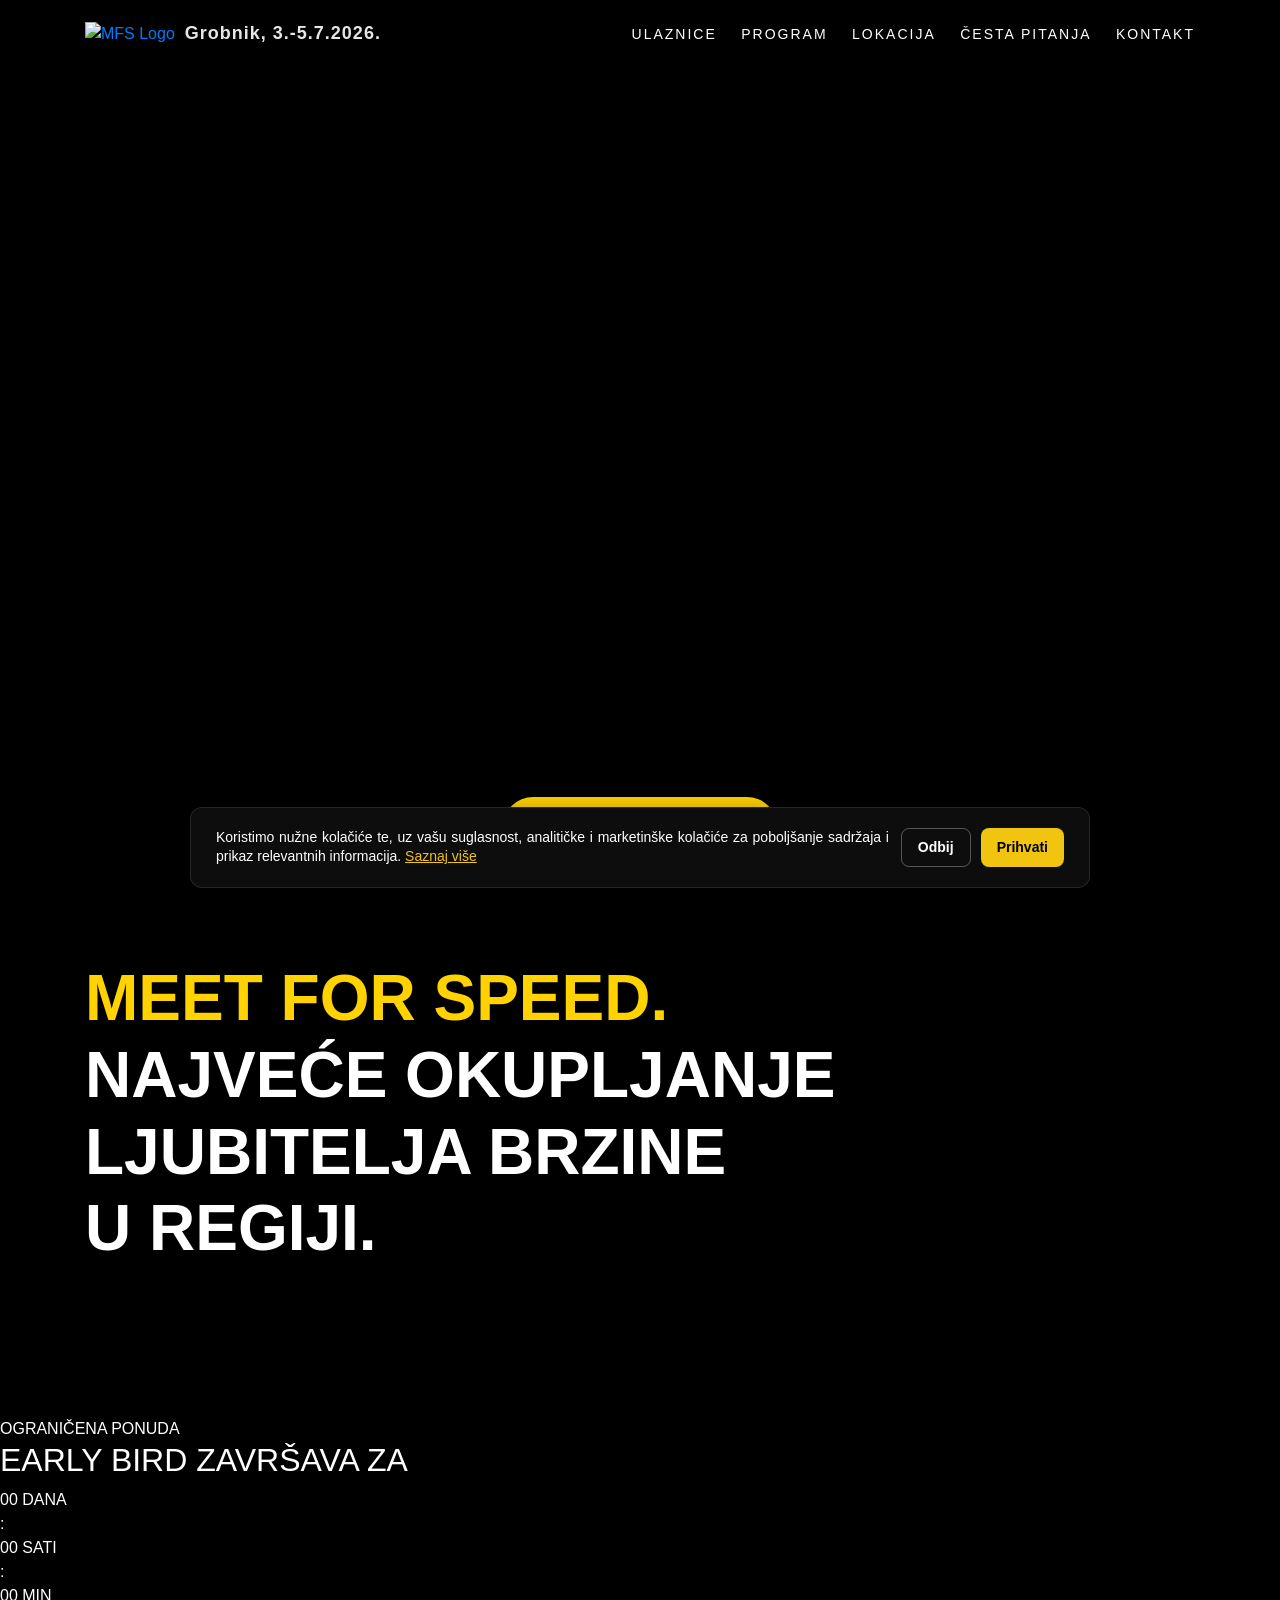
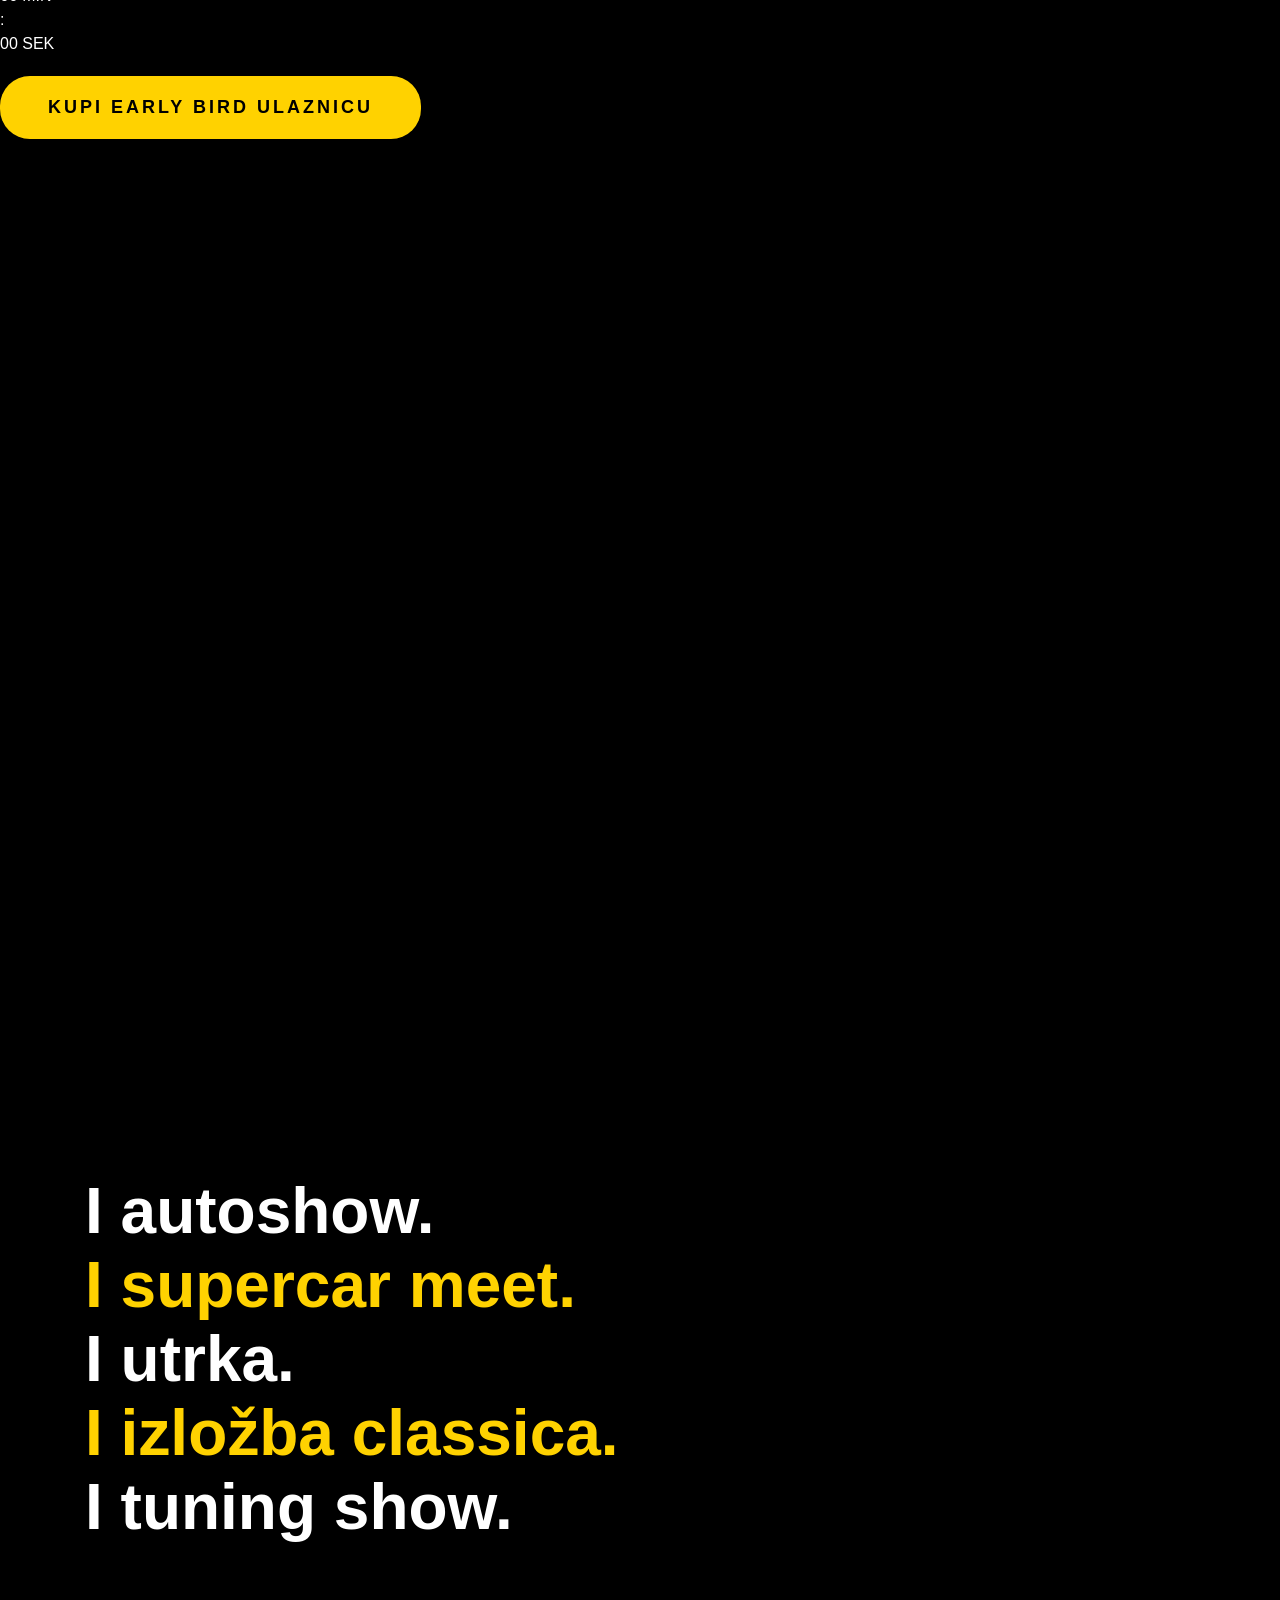
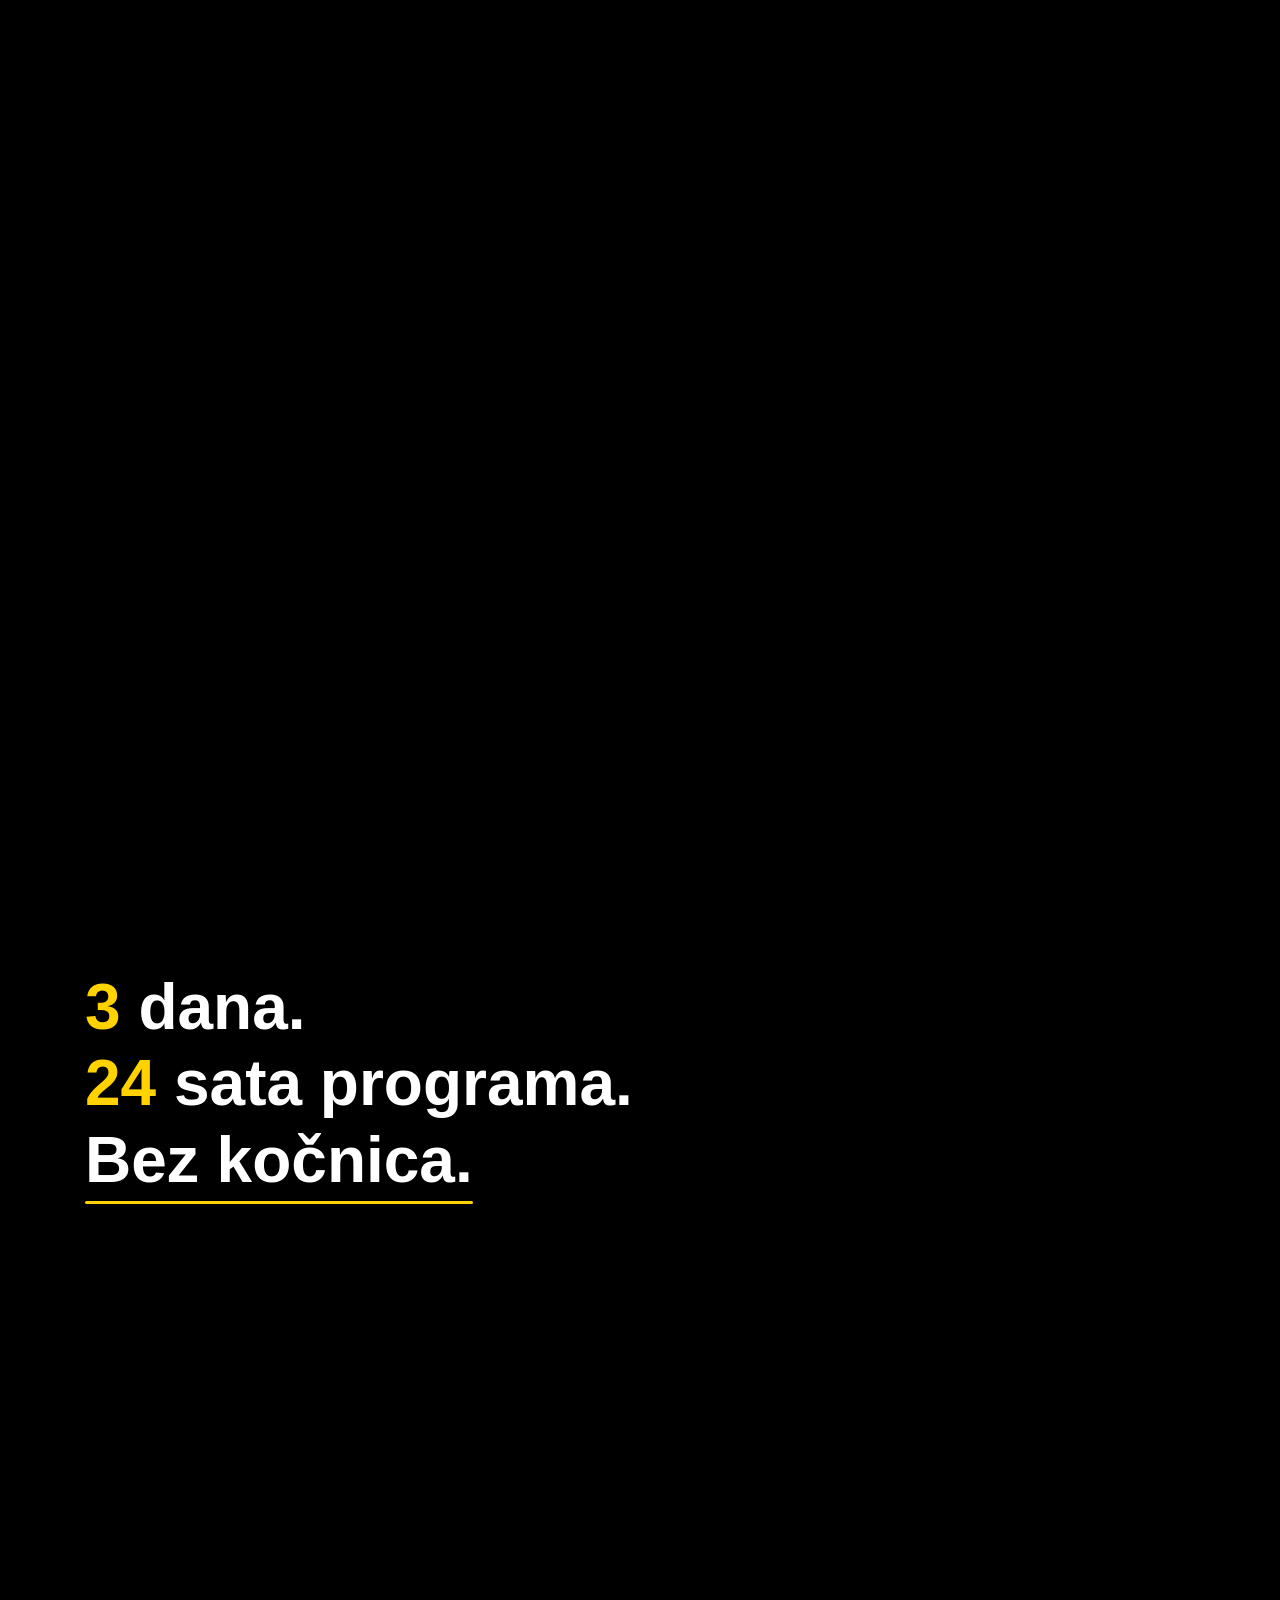
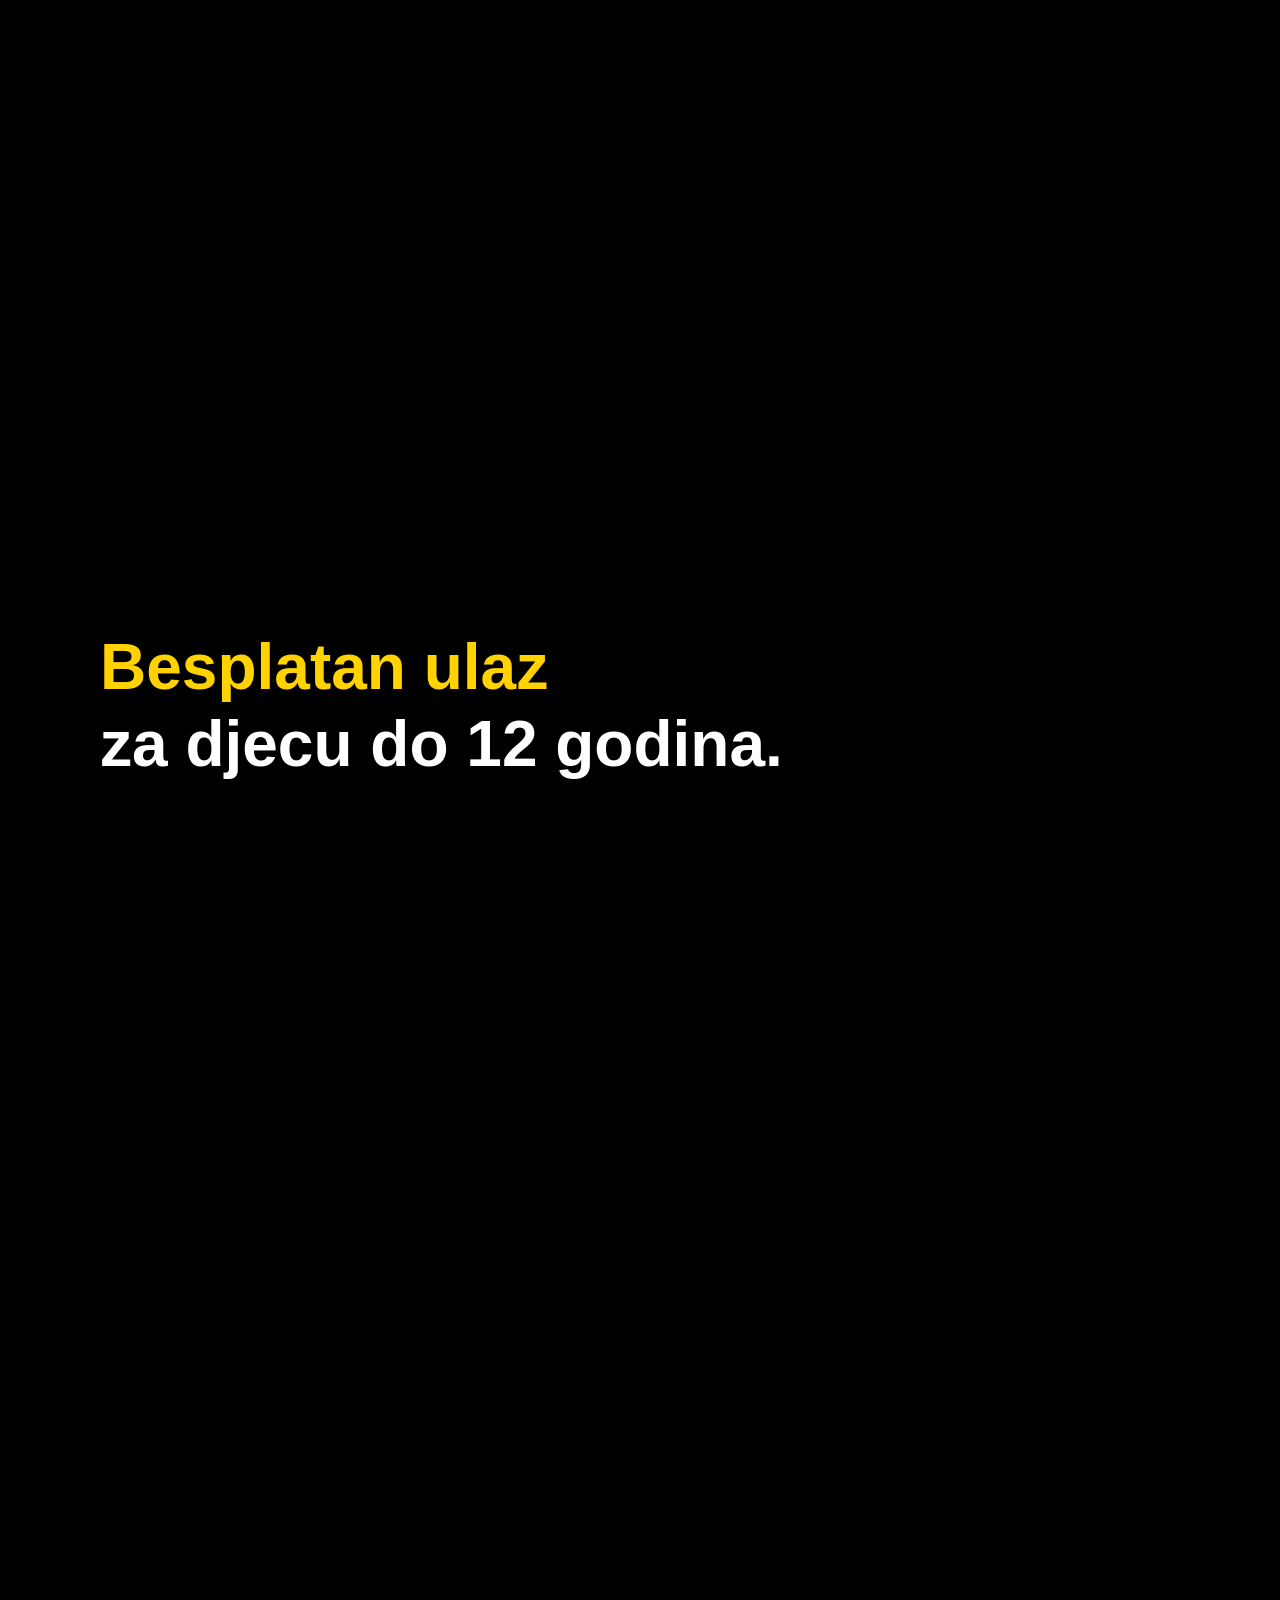
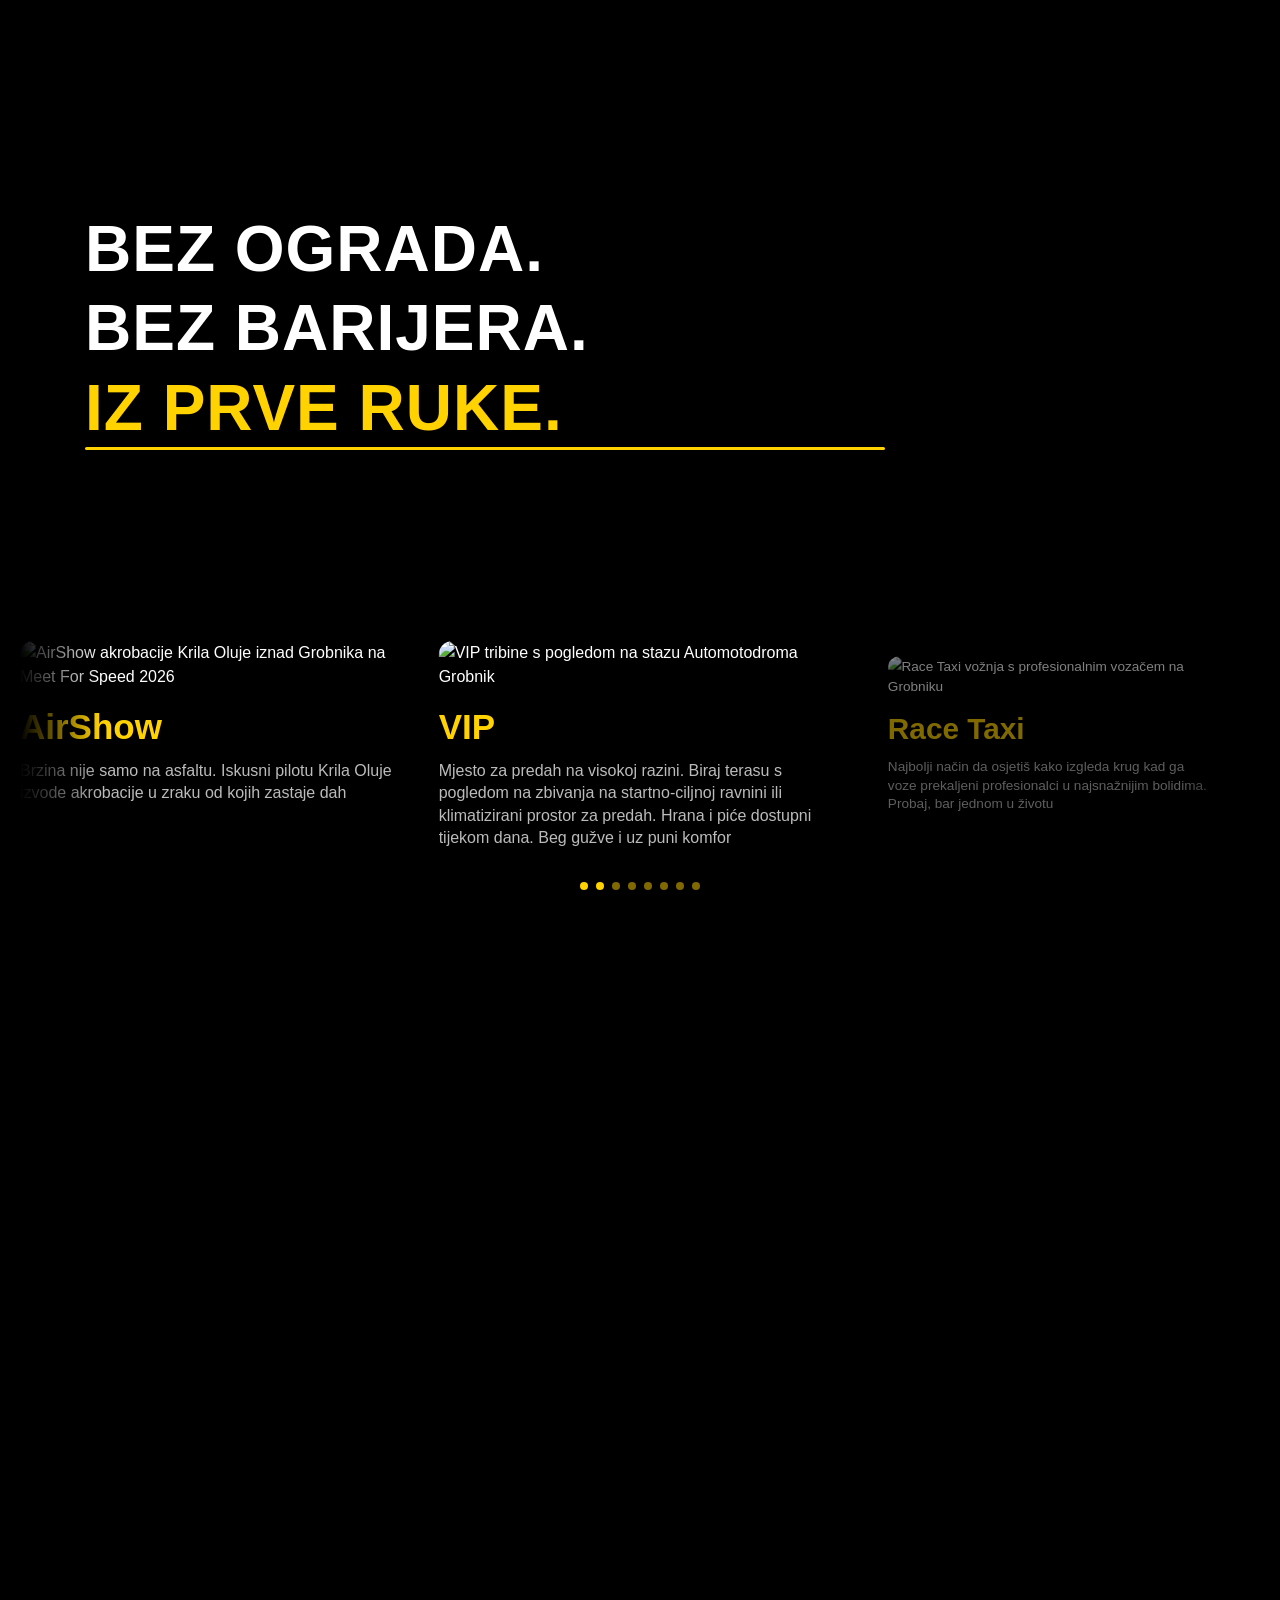
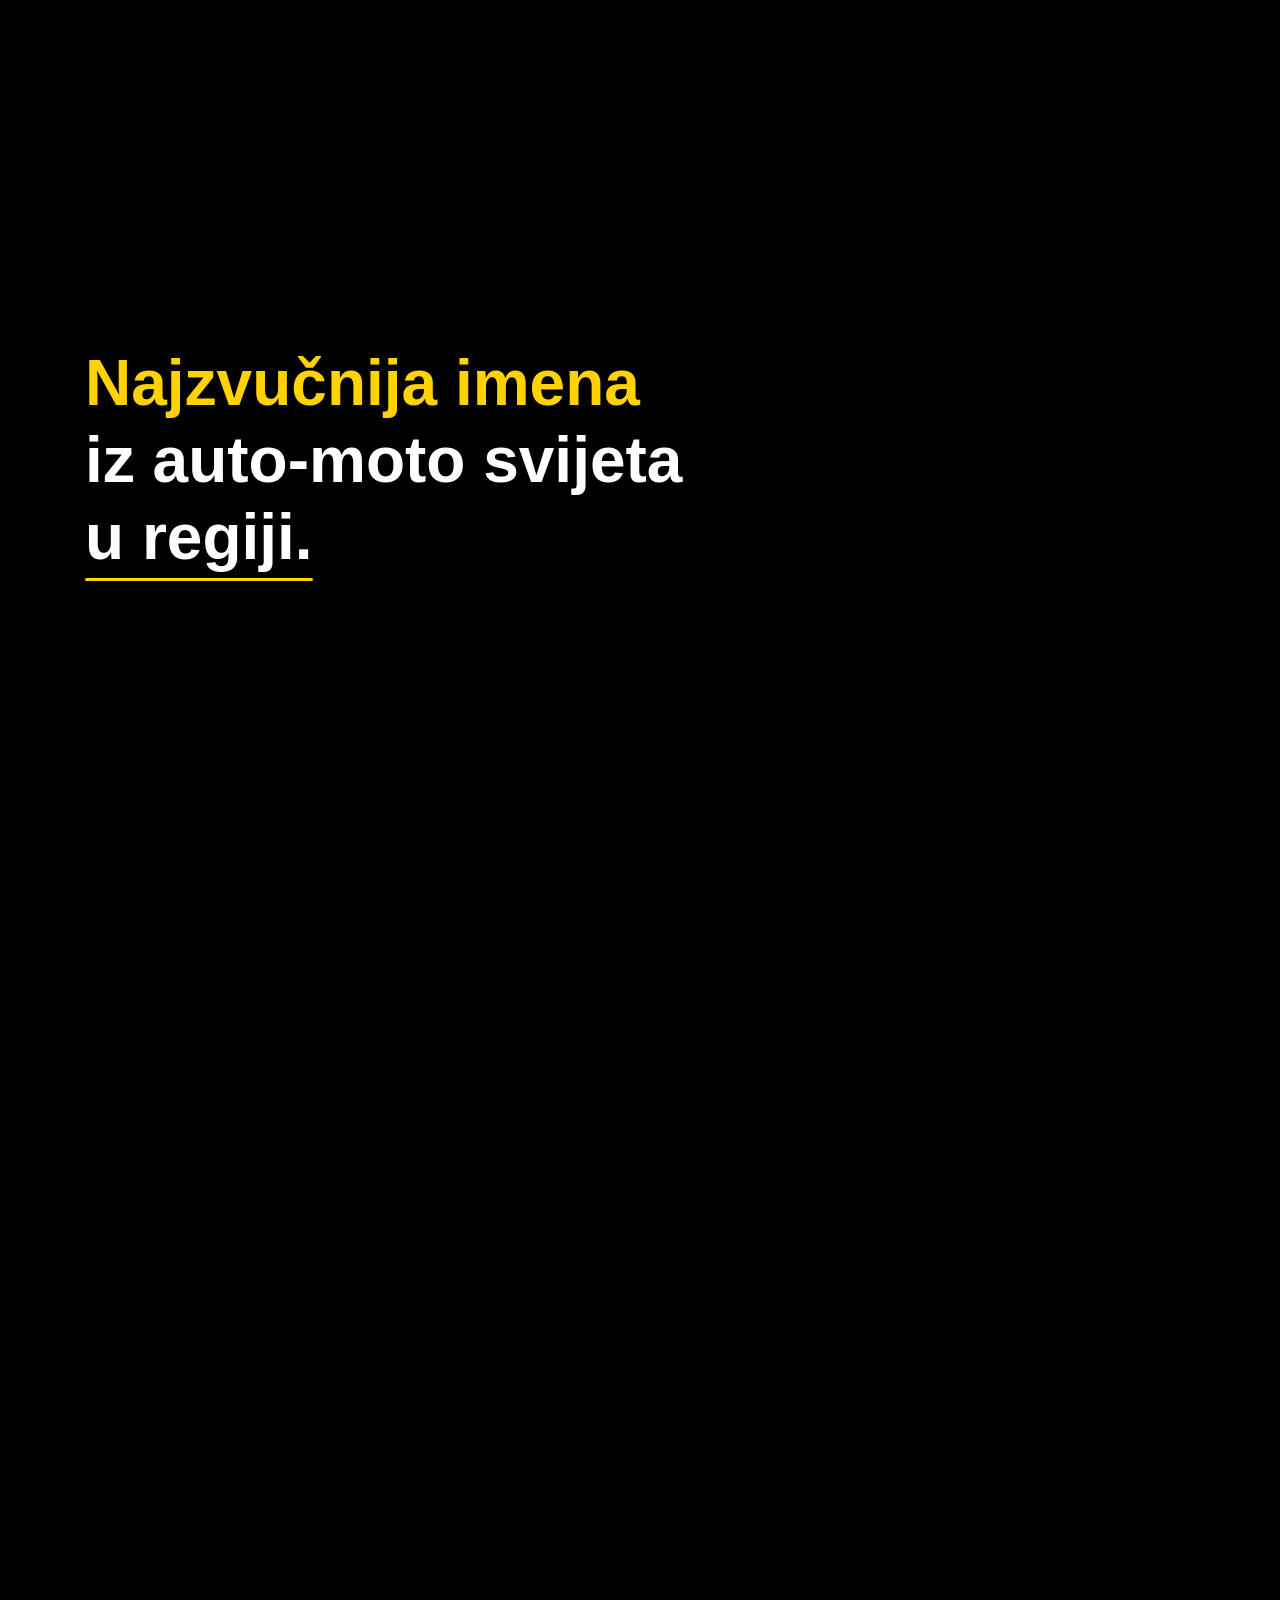
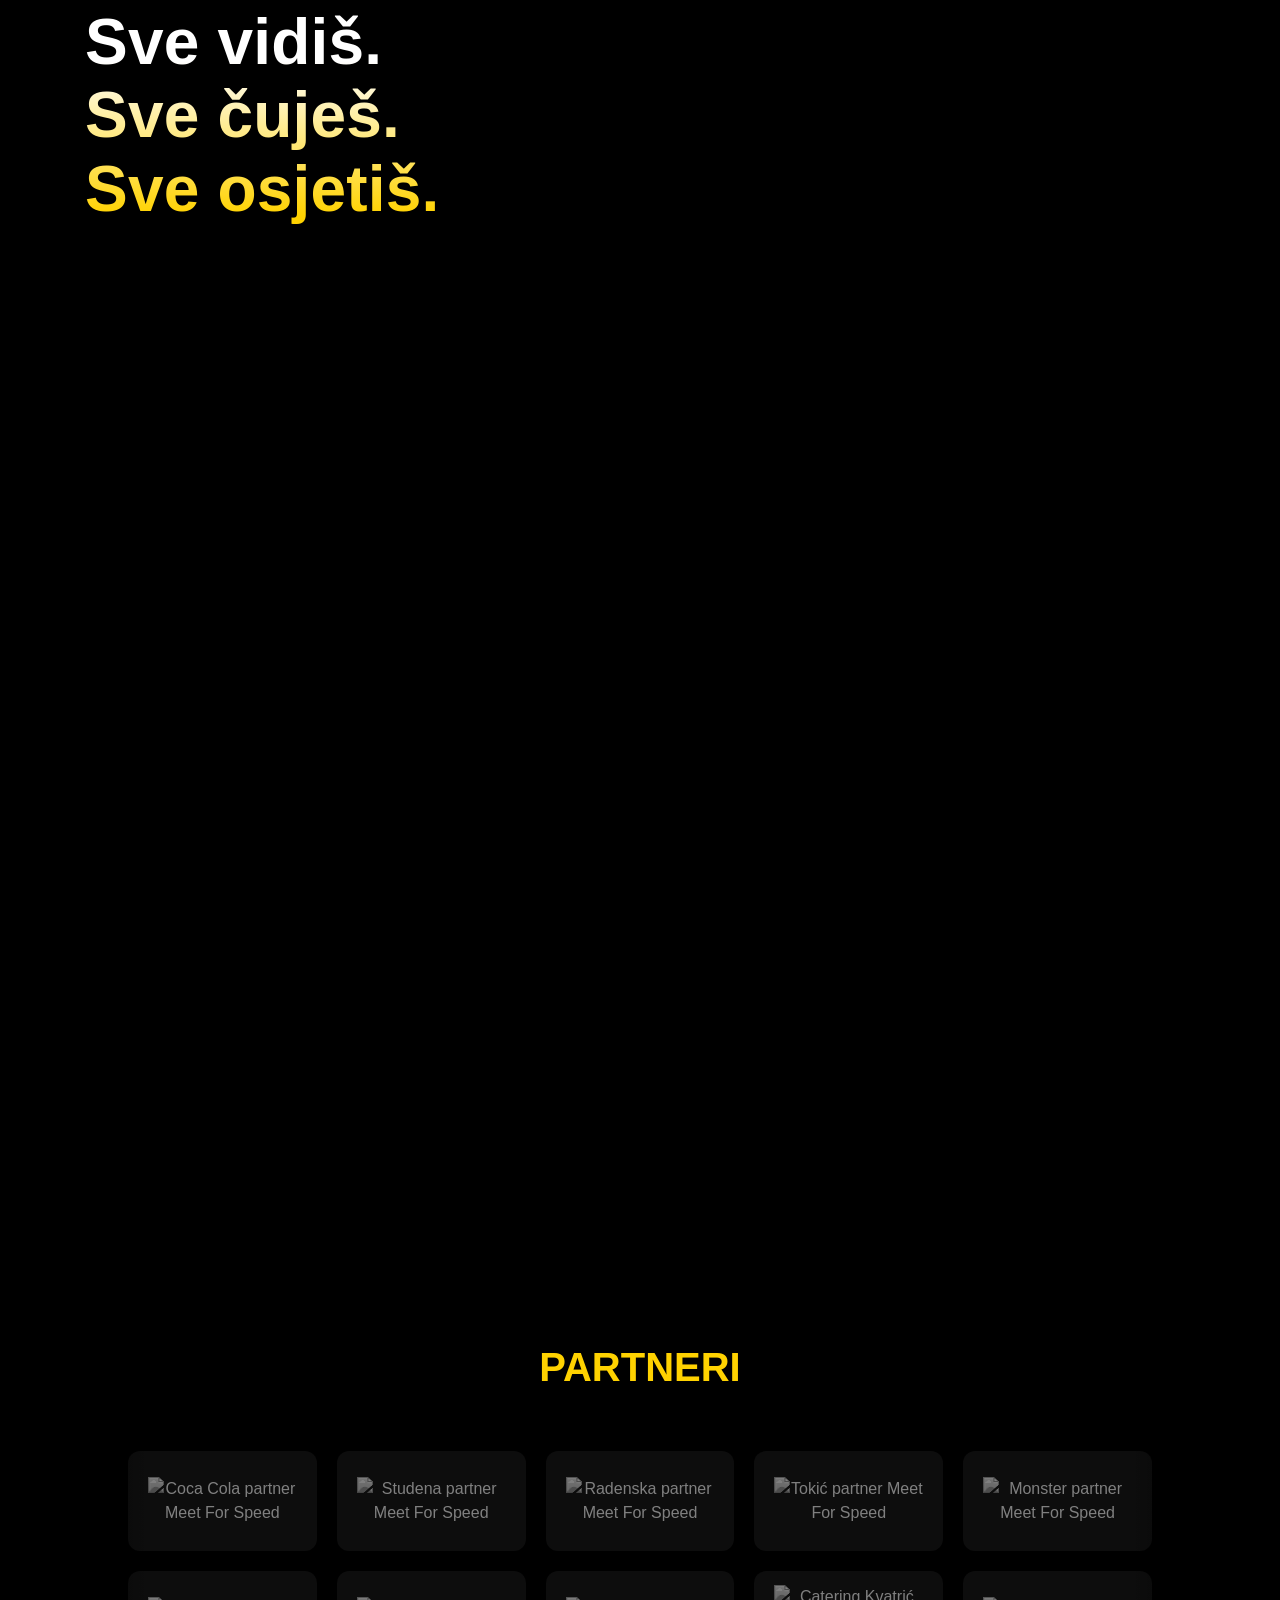
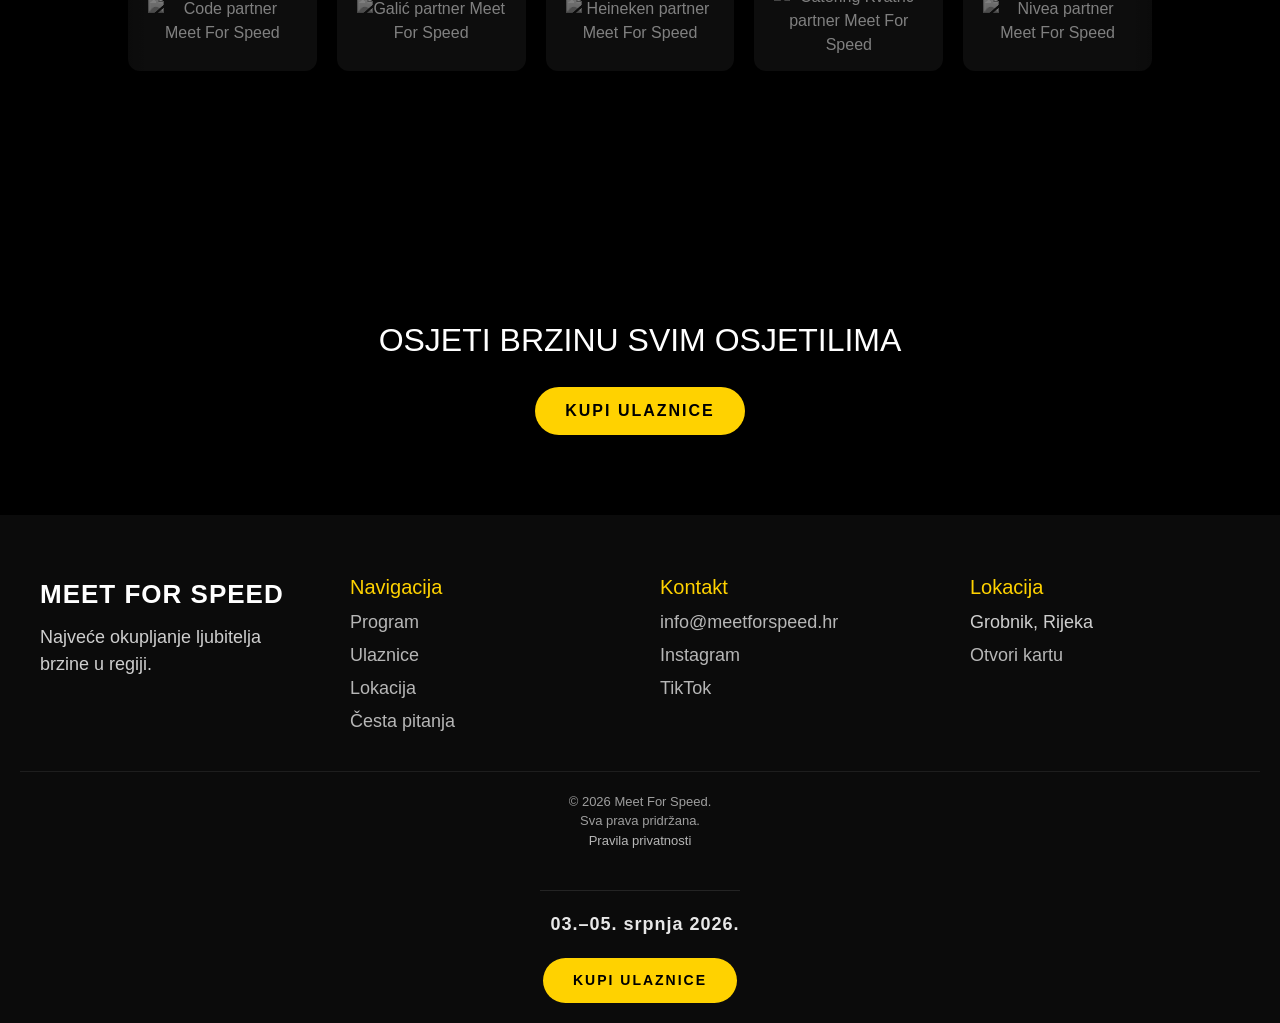
==== commit e614ab93: "Add files via upload" ====
--- a/index.html
+++ b/index.html
@@ -4,9 +4,9 @@
   <meta charset="UTF-8">
   <meta name="viewport" content="width=device-width, initial-scale=1.0">
 
-  <title>Meet For Speed | Trodnevni festival na Grobniku</title>
-
-  <meta name="description" content="Najveći auto-moto spektakl u regiji. Supercars, utrke, AirShow i tuning na Grobniku. 03.-05. srpnja 2026. Kupi ulaznice odmah.">  
+  <title>Meet For Speed - prvi festival brzine u Hrvatskoj / 3.-5.7.2026.</title>
+
+  <meta name="description" content="Najveće okupljanje ljubitelja brzine u regiji. 3 dana. 24 sata programa. Hypercars, supercars, motorsport, tuning, classics, autoshow i još puno toga.">  
   <meta name="author" content="Meet For Speed 2026 | Automotodrom Grobnik">
   <meta name="robots" content="index, follow">
   <meta name="application-name" content="Meet For Speed">
@@ -14,9 +14,12 @@
   <meta name="format-detection" content="telephone=no">
   <link rel="canonical" href="https://meetforspeed.hr/">
 
-  <link rel="icon" href="/img/favicon-32-black.webp" sizes="32x32">
-  <link rel="icon" href="img/favicon-512.png" sizes="512x512" type="image/png">
-  <link rel="apple-touch-icon" href="img/favicon-180.png">
+  <link rel="icon" href="favicon.ico">
+  <link rel="icon" type="image/png" sizes="48x48" href="/img/ikona_google-48.png?v=4">
+  <link rel="icon" type="image/png" sizes="192x192" href="/img/ikona_google-192.png?v=4">
+  <link rel="shortcut icon" href="/img/ikona_google-48.png?v=4">
+  <link rel="apple-touch-icon" href="/img/ikona_google.png?v=4">
+
   <link rel="me" href="https://www.instagram.com/meet_for_speed/">
   <link rel="me" href="https://www.tiktok.com/@meetforspeed">
 
@@ -120,6 +123,7 @@
   <link rel="stylesheet" href="https://unpkg.com/aos@2.3.4/dist/aos.css"/>
   <link rel="preload" href="/fonts/NewScience/NewScienceTRIAL-Regular.woff2" as="font" type="font/woff2" crossorigin>
   <link rel="stylesheet" href="css/style.css">
+
 </head>
 
 <body>
@@ -154,46 +158,76 @@
     </div>
   </section>
 
+  <section class="countdown-section">
+
+    <span class="countdown-label">
+      OGRANIČENA PONUDA
+    </span>
+
+    <h2 class="countdown-title">
+      EARLY BIRD <span>ZAVRŠAVA ZA</span>
+    </h2>
+
+    <div class="countdown">
+
+      <div class="countdown-item">
+        <span id="days" class="count-number">00</span>
+        <span class="count-label">DANA</span>
+      </div>
+
+      <div class="separator">:</div>
+
+      <div class="countdown-item">
+        <span id="hours" class="count-number">00</span>
+        <span class="count-label">SATI</span>
+      </div>
+
+      <div class="separator">:</div>
+
+      <div class="countdown-item">
+        <span id="minutes" class="count-number">00</span>
+        <span class="count-label">MIN</span>
+      </div>
+
+      <div class="separator">:</div>
+
+      <div class="countdown-item">
+        <span id="seconds" class="count-number">00</span>
+        <span class="count-label">SEK</span>
+      </div>
+
+    </div>
+
+    <a href="https://www.entrio.hr/event/meet-for-speed-31443" class="cta-btn countdown-cta" target="_blank">
+      KUPI EARLY BIRD ULAZNICU
+    </a>
+  </section>
+
+
   <section class="category">
     <div class="category-bg">
 
        <!-- Desktop video -->
-      <video class="video-desktop" autoplay muted loop playsinline poster="img/poster-desktop-supercars.webp" aria-label="Supercars najekskluzivnije zvijeri na Meet For Speed 2026">
-        <source src="img/Web_Supercars_H.mp4" type="video/mp4">
+      <video class="video-desktop" autoplay muted loop playsinline poster="img/poster-desktop-hypercars.png" aria-label="Hypercars na Meet For Speed 2026">
+        <source src="img/hypercars.mp4" type="video/mp4">
       </video>
 
       <!-- Mobile video -->
-      <video class="video-mobile" autoplay muted loop playsinline poster="img/poster-mobile-supercars.webp"  preload="none" aria-label="Supercars najekskluzivnije zvijeri na Meet For Speed 2026">
-        <source src="img/Web-Supercars-V.mp4" type="video/mp4">
+      <video class="video-mobile" autoplay muted loop playsinline poster="img/poster-mobile-hypercars.png"  preload="none" aria-label="Hypercars na Meet For Speed 2026">
+        <source src="img/hypercar_mobile.mp4" type="video/mp4">
       </video>
     </div>
 
-    <div class="category-content supercars" data-aos="fade-up" data-aos-delay="200">
+    <div class="category-content" data-aos="fade-up" data-aos-delay="200">
       <span class="label">01</span>
       
-      <a href="supercars/index.html" class="category-link">
-        <h2>SUPERCARS</h2>
-      </a>
-      <p>Ferrari, Lamborghini, Aston Martin, Rolls-Royce... najekskluzivnije zvijeri današnjice puštene s lanca</p>
-    </div>
-  </section>
-
-  <!-- SUB -->
-  <!-- <section class="sub">
-    <div class="sub-item">
-      <img src="img/pexels-vaibhav-lokhande-509081422-16170477.jpg">
-      <div class="text">
-        <h3>Rimac</h3>
-      </div>
-    </div>
-
-    <div class="sub-item reverse">
-      <img src="img/pexels-nicholas-espinosa-249812770-13980815.jpg">
-      <div class="text">
-        <h3>Bugatti</h3>
-      </div>
-    </div>
-  </section> -->
+      <!-- <a href="#" class="category-link"> -->
+        <h2>HYPERCARS</h2>
+      <!-- </a> -->
+      <p>Najbrži i najnapredniji automobili na svijetu</p>
+    </div>
+  </section>
+
 
   <section class="about-compact" data-aos="fade-up">
     <div class="container">
@@ -209,6 +243,41 @@
     </div>
   </section>
 
+  <section class="category">
+    <div class="category-bg">
+
+       <!-- Desktop video -->
+      <video class="video-desktop" autoplay muted loop playsinline poster="img/poster-desktop-supercars.webp" aria-label="Supercars najekskluzivnije zvijeri na Meet For Speed 2026">
+        <source src="img/Web_Supercars_H.mp4" type="video/mp4">
+      </video>
+
+      <!-- Mobile video -->
+      <video class="video-mobile" autoplay muted loop playsinline poster="img/poster-mobile-supercars.webp"  preload="none" aria-label="Supercars najekskluzivnije zvijeri na Meet For Speed 2026">
+        <source src="img/Web-Supercars-V.mp4" type="video/mp4">
+      </video>
+    </div>
+
+    <div class="category-content supercars" data-aos="fade-up" data-aos-delay="200">
+      <span class="label">02</span>
+      
+      <!-- <a href="supercars/index.html" class="category-link"> -->
+        <h2>SUPERCARS</h2>
+      <!-- </a> -->
+      <p>Ferrari, Lamborghini, Aston Martin, Rolls-Royce... najekskluzivnije zvijeri današnjice puštene s lanca</p>
+    </div>
+  </section>
+
+  <section class="about-compact" data-aos="fade-up">
+    <div class="container">
+
+      <p class="about-big second">
+        <span class="white"><span class="yellow">3</span> dana.</span><br>
+        <span class="white"><span class="yellow">24</span> sata programa.</span><br>
+        <span class="white"><span class="accent">Bez kočnica.</span></span>      </p>
+
+    </div>
+  </section>
+
   <section class="category right">
     <div class="category-bg">
       <!-- Desktop video -->
@@ -223,21 +292,27 @@
     </div>
 
     <div class="category-content newcomers" data-aos="fade-up" data-aos-delay="200">
-      <span class="label">02</span>
+      <span class="label">03</span>
       <h2>AUTOSHOW</h2>
       <p>Premijere najnovijih i najtraženijih modela automobila i motocikala na tržištu</p>
     </div>
   </section>
 
+
   <section class="about-compact" data-aos="fade-up">
     <div class="container">
 
-      <p class="about-big second">
-        <span class="white"><span class="yellow">3</span> dana.</span><br>
-        <span class="white"><span class="yellow">24</span> sata programa.</span><br>
-        <span class="white"><span class="accent">Bez kočnica.</span></span>      </p>
-
-    </div>
+      <div class="container carousel-intro" data-aos="fade-up">
+
+        <p class="about-big">
+          <span class="yellow">Besplatan ulaz</span><br>
+          <span class="white">za djecu do 12 godina.</span>
+        </p>
+
+      </div>
+
+    </div>
+
   </section>
 
 
@@ -253,79 +328,9 @@
     </div>
 
     <div class="category-content motorsport" data-aos="fade-up" data-aos-delay="200">
-      <span class="label">03</span>
+      <span class="label">04</span>
       <h2>MOTORSPORT</h2>
       <p>Najbrži trkaći automobili i vozačke legende u akciji uživo pred publikom na tribinama</p>
-    </div>
-  </section>
-
-  <!-- SWIPER carousel -->
-  <section class="carousel-section">
-
-    <div class="container carousel-intro" data-aos="fade-up">
-
-      <p class="about-big">
-        <span class="yellow">Besplatan ulaz</span><br>
-        <span class="white">za djecu do 12 godina.</span>
-      </p>
-
-    </div>
-
-
-    <div class="swiper mySwiper carousel-container">
-      <div class="swiper-wrapper">
-
-        <div class="swiper-slide">
-          <img src="img/airshow.webp" alt="AirShow akrobacije Krila Oluje iznad Grobnika na Meet For Speed 2026">
-          <div class="slide-text">AirShow</div>
-          <p class="slide-desc">Brzina nije samo na asfaltu. Iskusni pilotu Krila Oluje izvode akrobacije u zraku od kojih zastaje dah</p>
-        </div>
-
-        <div class="swiper-slide">
-          <img src="img/vip_tribine.webp" alt="VIP tribine s pogledom na stazu Automotodroma Grobnik">
-          <div class="slide-text">VIP</div>
-          <p class="slide-desc">Mjesto za predah na visokoj razini. Biraj terasu s pogledom na zbivanja na startno-ciljnoj ravnini ili klimatizirani prostor za predah. Hrana i piće dostupni tijekom dana. Beg gužve i uz puni komfor</p>
-        </div>
-
-        <div class="swiper-slide">
-          <img src="img/race-taxi.webp" alt="Race Taxi vožnja s profesionalnim vozačem na Grobniku">
-          <div class="slide-text">Race Taxi</div>
-          <p class="slide-desc">Najbolji način da osjetiš kako izgleda krug kad ga voze prekaljeni profesionalci u najsnažnijim bolidima. Probaj, bar jednom u životu</p>
-        </div>
-
-        <div class="swiper-slide">
-          <img src="img/streetf.jpg" alt="Street food zona s hranom i pićem na Meet For Speed festivalu">
-          <div class="slide-text">Street food</div>
-          <p class="slide-desc">Ulična hrana zona je tvoja pauza bez kočnica. Počasti sebe i svoju obitelj i prijatelje specijalitetima domaće i strane kuhinje po povoljnim cijenama koje te neće izueti iz cipela</p>
-        </div>
-
-        <div class="swiper-slide">
-          <img src="img/tesla_cybertruck.webp" alt="Tesla Cybertruck izložen na Meet For Speed 2026">
-          <div class="slide-text">Tesla Cybertruck</div>
-          <p class="slide-desc">Petmetarski električni pick-up oko čijeg se izgleda i danas lome koplja. Dosad samo u Teslinom salonu, a sad i u akciji na trkaćoj stazi automotodroma Grobnik</p>
-        </div>
-
-        <div class="swiper-slide">
-          <img src="img/tedson_motors.webp" alt="Tedson Motors Daydream Coupe Porsche restomod prikaz">
-          <div class="slide-text">Tedson Motors</div>
-          <p class="slide-desc">Domaća tvrtka za coachbuilding i restauracije iz Svete Nedelje predstavit će Daydream Coupe, modernu interpretaciju legendarnog Porschea 991 iz serije 964</p>
-        </div>
-
-        <div class="swiper-slide">
-          <img src="img/simulatori.webp" alt="Simulacija utrke na profesionalnim trkaćim simulatorima">
-          <div class="slide-text">Simulatori</div>
-          <p class="slide-desc">Juri po najpoznatijim stazama svijeta za upravljačem najbržih automobila i formula na jednom od simulatora, kao što treniraju i vozači Formule 1</p>
-        </div>
-
-        <div class="swiper-slide">
-          <img src="img/tribine.webp" alt="Tribine s pogledom na startno-ciljnu ravninu Grobnika">
-          <div class="slide-text">Tribine</div>
-          <p class="slide-desc">Najbolja mjesta na stazi. Show na stazi gledate uz startno-ciljnu ravninu dok svi automobili i motocikli prolijeću pored tebe</p>
-        </div>
-
-      </div>
-
-      <div class="swiper-pagination"></div>
     </div>
   </section>
 
@@ -339,6 +344,68 @@
 
     </div>
   </section>
+
+  <!-- SWIPER carousel -->
+  <section class="carousel-section">
+
+
+    <div class="swiper mySwiper carousel-container">
+      <div class="swiper-wrapper">
+
+        <div class="swiper-slide">
+          <img src="img/airshow.webp" alt="AirShow akrobacije Krila Oluje iznad Grobnika na Meet For Speed 2026">
+          <div class="slide-text">AirShow</div>
+          <p class="slide-desc">Brzina nije samo na asfaltu. Iskusni pilotu Krila Oluje izvode akrobacije u zraku od kojih zastaje dah</p>
+        </div>
+
+        <div class="swiper-slide">
+          <img src="img/vip_tribine.webp" alt="VIP tribine s pogledom na stazu Automotodroma Grobnik">
+          <div class="slide-text">VIP</div>
+          <p class="slide-desc">Mjesto za predah na visokoj razini. Biraj terasu s pogledom na zbivanja na startno-ciljnoj ravnini ili klimatizirani prostor za predah. Hrana i piće dostupni tijekom dana. Beg gužve i uz puni komfor</p>
+        </div>
+
+        <div class="swiper-slide">
+          <img src="img/race-taxi.webp" alt="Race Taxi vožnja s profesionalnim vozačem na Grobniku">
+          <div class="slide-text">Race Taxi</div>
+          <p class="slide-desc">Najbolji način da osjetiš kako izgleda krug kad ga voze prekaljeni profesionalci u najsnažnijim bolidima. Probaj, bar jednom u životu</p>
+        </div>
+
+        <div class="swiper-slide">
+          <img src="img/streetf.jpg" alt="Street food zona s hranom i pićem na Meet For Speed festivalu">
+          <div class="slide-text">Street food</div>
+          <p class="slide-desc">Ulična hrana zona je tvoja pauza bez kočnica. Počasti sebe i svoju obitelj i prijatelje specijalitetima domaće i strane kuhinje po povoljnim cijenama koje te neće izueti iz cipela</p>
+        </div>
+
+        <div class="swiper-slide">
+          <img src="img/tesla_cybertruck.webp" alt="Tesla Cybertruck izložen na Meet For Speed 2026">
+          <div class="slide-text">Tesla Cybertruck</div>
+          <p class="slide-desc">Petmetarski električni pick-up oko čijeg se izgleda i danas lome koplja. Dosad samo u Teslinom salonu, a sad i u akciji na trkaćoj stazi automotodroma Grobnik</p>
+        </div>
+
+        <div class="swiper-slide">
+          <img src="img/tedson_motors.webp" alt="Tedson Motors Daydream Coupe Porsche restomod prikaz">
+          <div class="slide-text">Tedson Motors</div>
+          <p class="slide-desc">Domaća tvrtka za coachbuilding i restauracije iz Svete Nedelje predstavit će Daydream Coupe, modernu interpretaciju legendarnog Porschea 991 iz serije 964</p>
+        </div>
+
+        <div class="swiper-slide">
+          <img src="img/simulatori.webp" alt="Simulacija utrke na profesionalnim trkaćim simulatorima">
+          <div class="slide-text">Simulatori</div>
+          <p class="slide-desc">Juri po najpoznatijim stazama svijeta za upravljačem najbržih automobila i formula na jednom od simulatora, kao što treniraju i vozači Formule 1</p>
+        </div>
+
+        <div class="swiper-slide">
+          <img src="img/tribine.webp" alt="Tribine s pogledom na startno-ciljnu ravninu Grobnika">
+          <div class="slide-text">Tribine</div>
+          <p class="slide-desc">Najbolja mjesta na stazi. Show na stazi gledate uz startno-ciljnu ravninu dok svi automobili i motocikli prolijeću pored tebe</p>
+        </div>
+
+      </div>
+
+      <div class="swiper-pagination"></div>
+    </div>
+  </section>
+
 
   <!-- TUNING -->
   <section class="category right">
@@ -353,7 +420,7 @@
     </div>
 
     <div class="category-content" data-aos="fade-up" data-aos-delay="200">
-      <span class="label">04</span>
+      <span class="label">05</span>
       <h2>TUNING</h2>
       <p>Lude boje, blještave felge, prošireni blatobrani, nabrijani motori... Najbolje uređeni automobili u regiji</p>
     </div>
@@ -383,7 +450,7 @@
     </div>
 
     <div class="category-content" data-aos="fade-up" data-aos-delay="200">
-      <span class="label">05</span>
+      <span class="label">06</span>
       <h2>CLASSIC</h2>
       <p>Najljepši i najrjeđi primjerci koji su ispisivali stranice povijesti automobilizma i motociklizma</p>
     </div>
@@ -414,7 +481,7 @@
     </div>
 
     <div class="category-content" data-aos="fade-up" data-aos-delay="200">
-      <span class="label">06</span>
+      <span class="label">07</span>
       <h2>MOTORCYCLE</h2>
       <p>Od skutera do superbikea - najpopularniji modeli na dva, tri i četiri kotača</p>
     </div>
@@ -444,35 +511,55 @@
       <div class="sponsor-item">
         <img src="img/monster.png" alt="Monster partner Meet For Speed">
       </div>
-    </div>
-</section>
-
-<!-- FINAL ulaznice-->
-<section class="final-cta">
-  <h2>OSJETI BRZINU SVIM OSJETILIMA</h2>
-  <a href="https://www.entrio.hr/event/meet-for-speed-31443" target="_blank" class="hero-btn">KUPI ULAZNICE</a>
-</section>
-
-<div id="footer-placeholder"></div>
-
-<div id="cookie-banner" class="cookie-banner">
-  <div class="cookie-box">
-    <p class="cookie-text">
-      Koristimo nužne kolačiće za ispravno funkcioniranje web stranice. U nastavku možete upravljati svojim izborom.
-      <a href="cookies/index.html">Saznaj više</a>
-    </p>
-
-    <div class="cookie-buttons">
-      <button id="reject-cookies" class="btn-reject">Odbij</button>
-      <button id="accept-cookies" class="btn-accept">Prihvati</button>
+
+      <div class="sponsor-item">
+        <img src="img/code.png" alt="Code partner Meet For Speed">
+      </div>
+
+      <div class="sponsor-item">
+        <img src="img/galic.png" alt="Galić partner Meet For Speed">
+      </div>
+
+      <div class="sponsor-item">
+        <img src="img/heineken.png" alt="Heineken partner Meet For Speed">
+      </div>
+
+      <div class="sponsor-item">
+        <img src="img/catering-kvatric.png" alt="Catering Kvatrić partner Meet For Speed">
+      </div>
+
+      <div class="sponsor-item">
+        <img src="img/nivea.png" alt="Nivea partner Meet For Speed">
+      </div>
+    </div>
+  </section>
+
+  <!-- FINAL ulaznice-->
+  <section class="final-cta">
+    <h2>OSJETI BRZINU SVIM OSJETILIMA</h2>
+    <a href="https://www.entrio.hr/event/meet-for-speed-31443" target="_blank" class="hero-btn">KUPI ULAZNICE</a>
+  </section>
+
+  <div id="footer-placeholder"></div>
+
+  <div id="cookie-banner" class="cookie-banner">
+    <div class="cookie-box">
+      <p class="cookie-text">
+        Koristimo nužne kolačiće te, uz vašu suglasnost, analitičke i marketinške kolačiće za poboljšanje sadržaja i prikaz relevantnih informacija.
+        <a href="cookies/index.html">Saznaj više</a>
+      </p>
+
+      <div class="cookie-buttons">
+        <button id="reject-cookies" class="btn-reject">Odbij</button>
+        <button id="accept-cookies" class="btn-accept">Prihvati</button>
+      </div>
     </div>
   </div>
-</div>
-
-<script src="js/header.js"></script>
-<script src="https://cdn.jsdelivr.net/npm/swiper@11/swiper-bundle.min.js"></script>
-<script src="https://unpkg.com/aos@2.3.4/dist/aos.js"></script>
-<script>
+
+  <script src="js/header.js"></script>
+  <script src="https://cdn.jsdelivr.net/npm/swiper@11/swiper-bundle.min.js"></script>
+  <script src="https://unpkg.com/aos@2.3.4/dist/aos.js"></script>
+  <script>
   // AOS
   AOS.init();
 
@@ -525,7 +612,78 @@
     });
 
   </script>
-<script src="js/cookie.js"></script>
+  <script src="js/cookie.js"></script>
+
+  <script>
+    document.addEventListener("DOMContentLoaded", () => {
+
+      const consent = localStorage.getItem("cookieConsent");
+
+      if (consent === "accepted") {
+
+        // META PIXEL
+        !function(f,b,e,v,n,t,s)
+        {if(f.fbq)return;n=f.fbq=function(){n.callMethod?
+        n.callMethod.apply(n,arguments):n.queue.push(arguments)};
+        if(!f._fbq)f._fbq=n;n.push=n;n.loaded=!0;n.version='2.0';
+        n.queue=[];t=b.createElement(e);t.async=!0;
+        t.src=v;s=b.getElementsByTagName(e)[0];
+        s.parentNode.insertBefore(t,s)}(window, document,'script',
+        'https://connect.facebook.net/en_US/fbevents.js');
+
+        fbq('init', '1849730539027943');
+        fbq('track', 'PageView');
+
+        // GOOGLE ANALYTICS
+        const gaScript = document.createElement("script");
+        gaScript.async = true;
+        gaScript.src = "https://www.googletagmanager.com/gtag/js?id=G-QN0CP7Y4FS";
+        document.head.appendChild(gaScript);
+
+        window.dataLayer = window.dataLayer || [];
+
+        function gtag() {
+          dataLayer.push(arguments);
+        }
+
+        window.gtag = gtag;
+
+        gtag('js', new Date());
+        gtag('config', 'G-QN0CP7Y4FS');
+      }
+    });
+  </script>
+
+  <script>
+    const eventDate = new Date("2026-06-17T10:00:00").getTime();
+
+    function updateCountdown() {
+      const now = new Date().getTime();
+      const distance = eventDate - now;
+
+      if (distance <= 0) {
+        document.getElementById("days").textContent = "00";
+        document.getElementById("hours").textContent = "00";
+        document.getElementById("minutes").textContent = "00";
+        document.getElementById("seconds").textContent = "00";
+        return;
+      }
+
+      const days = Math.floor(distance / (1000 * 60 * 60 * 24));
+      const hours = Math.floor((distance % (1000 * 60 * 60 * 24)) / (1000 * 60 * 60));
+      const minutes = Math.floor((distance % (1000 * 60 * 60)) / (1000 * 60));
+      const seconds = Math.floor((distance % (1000 * 60)) / 1000);
+
+      document.getElementById("days").textContent = String(days).padStart(2, "0");
+      document.getElementById("hours").textContent = String(hours).padStart(2, "0");
+      document.getElementById("minutes").textContent = String(minutes).padStart(2, "0");
+      document.getElementById("seconds").textContent = String(seconds).padStart(2, "0");
+    }
+
+    updateCountdown();
+    setInterval(updateCountdown, 1000);
+  </script>
+
 
 </body>
 </html>
--- a/css/style.css
+++ b/css/style.css
@@ -454,6 +454,10 @@
   z-index: 2;
 }
 
+.category-link:hover {
+  text-decoration: none;
+}
+
 .category-content h2 {
   font-size: 2.8rem;
   font-weight: 900;
@@ -1796,11 +1800,11 @@
   display: grid;
   grid-template-columns: repeat(3, 1fr);
   gap: 2px;
-  padding: calc(var(--header-height) + 10px) 2px 2px;
-  }
+  padding: calc(var(--header-height) + 10px) 2px 90px;
+}
 
 .grid-item {
-  aspect-ratio: 1 / 1;
+  /* aspect-ratio: 1 / 1; */
   overflow: hidden;
   cursor: pointer;
   background: #111;
@@ -1843,7 +1847,9 @@
 
 .grid-item img {
   width: 100%;
-  height: 100%;
+  /* height: 100%; */
+  height: auto;
+  display: block;
   object-fit: cover;
   transition: transform 0.3s;
 }
@@ -1888,10 +1894,10 @@
 
 .post {
   position: relative;
+  width: calc(100% - 24px);
+  max-width: 420px;
   aspect-ratio: 4 / 5;
-  width: 100%;
-  max-width: 420px;
-  height: 90vh;
+  height: auto;
   display: flex;
   align-items: center;
   justify-content: center;
@@ -2620,7 +2626,7 @@
     width: 100%;
     max-width: 935px;
     margin: 0 auto;
-    padding: calc(var(--header-height) + 10px) 10px 2px;
+    padding: calc(var(--header-height) + 10px) 10px 150px;
   }
 
   .ig-modal {
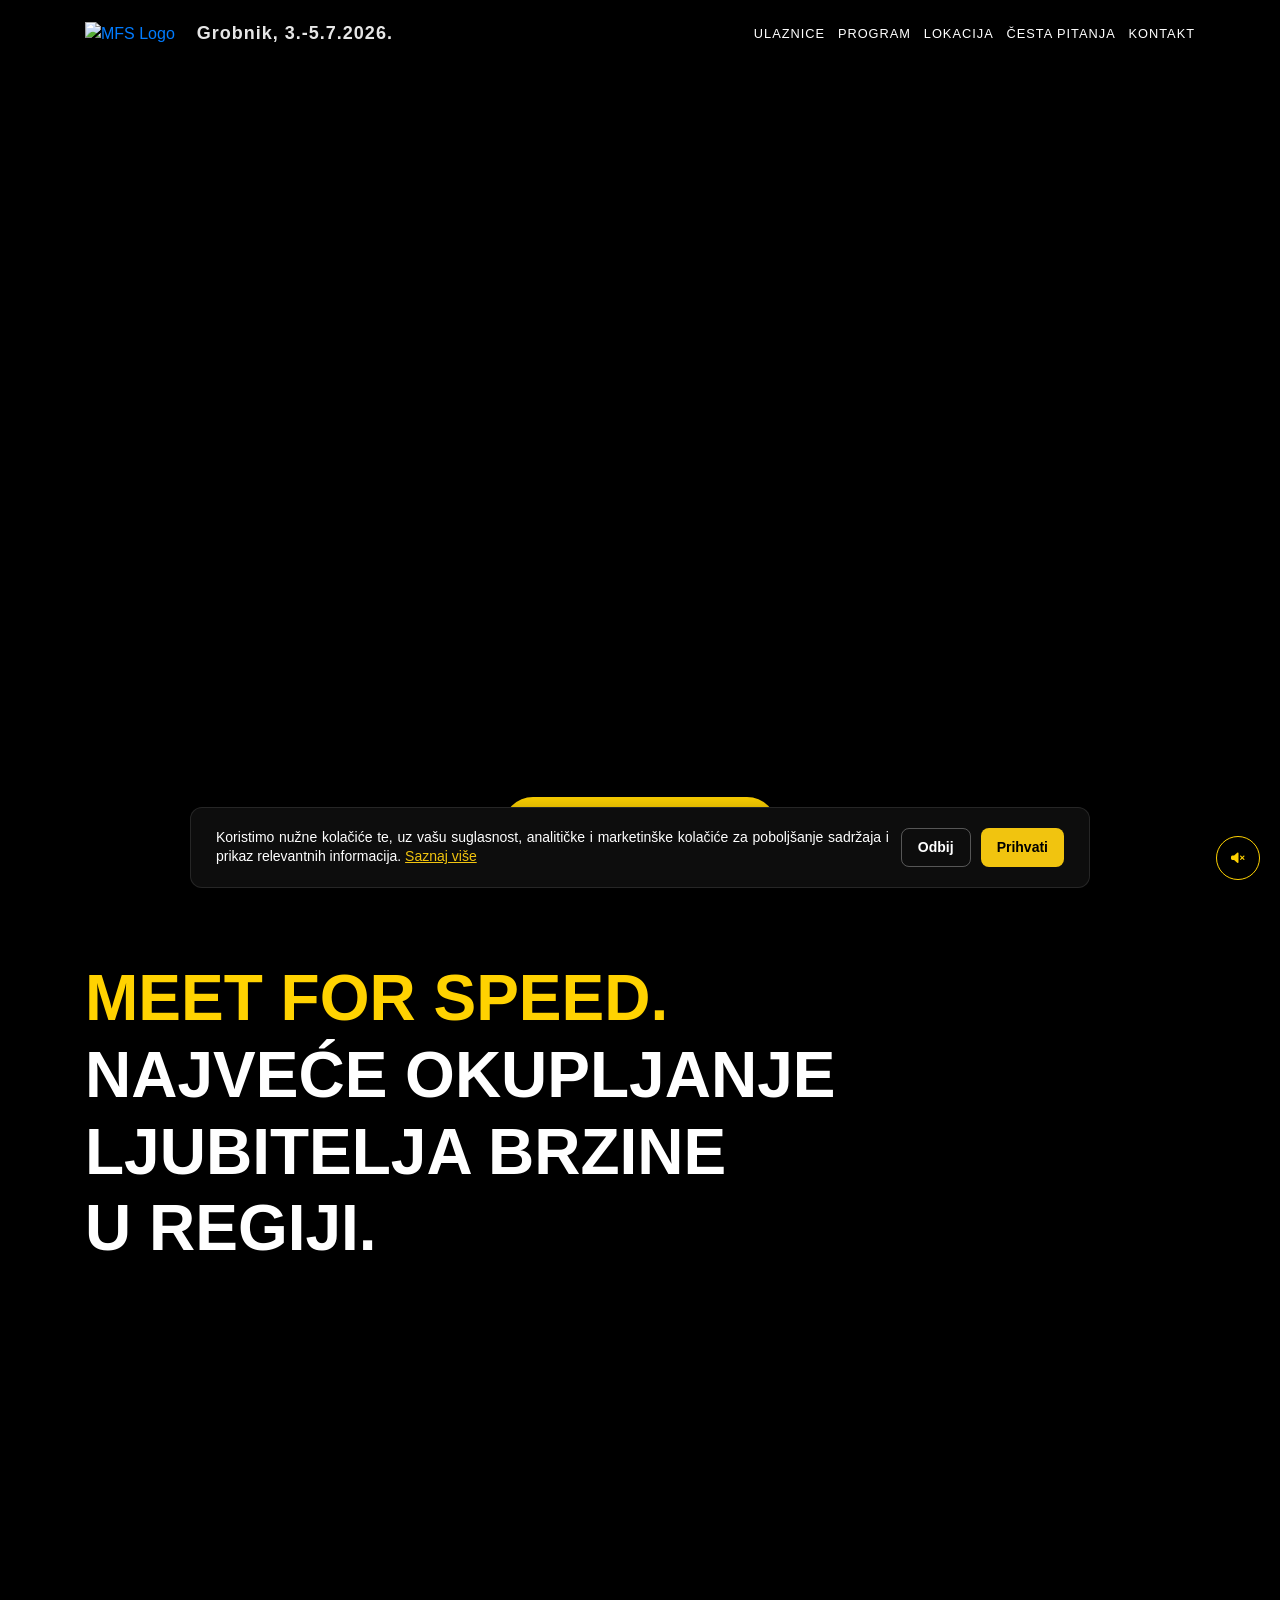
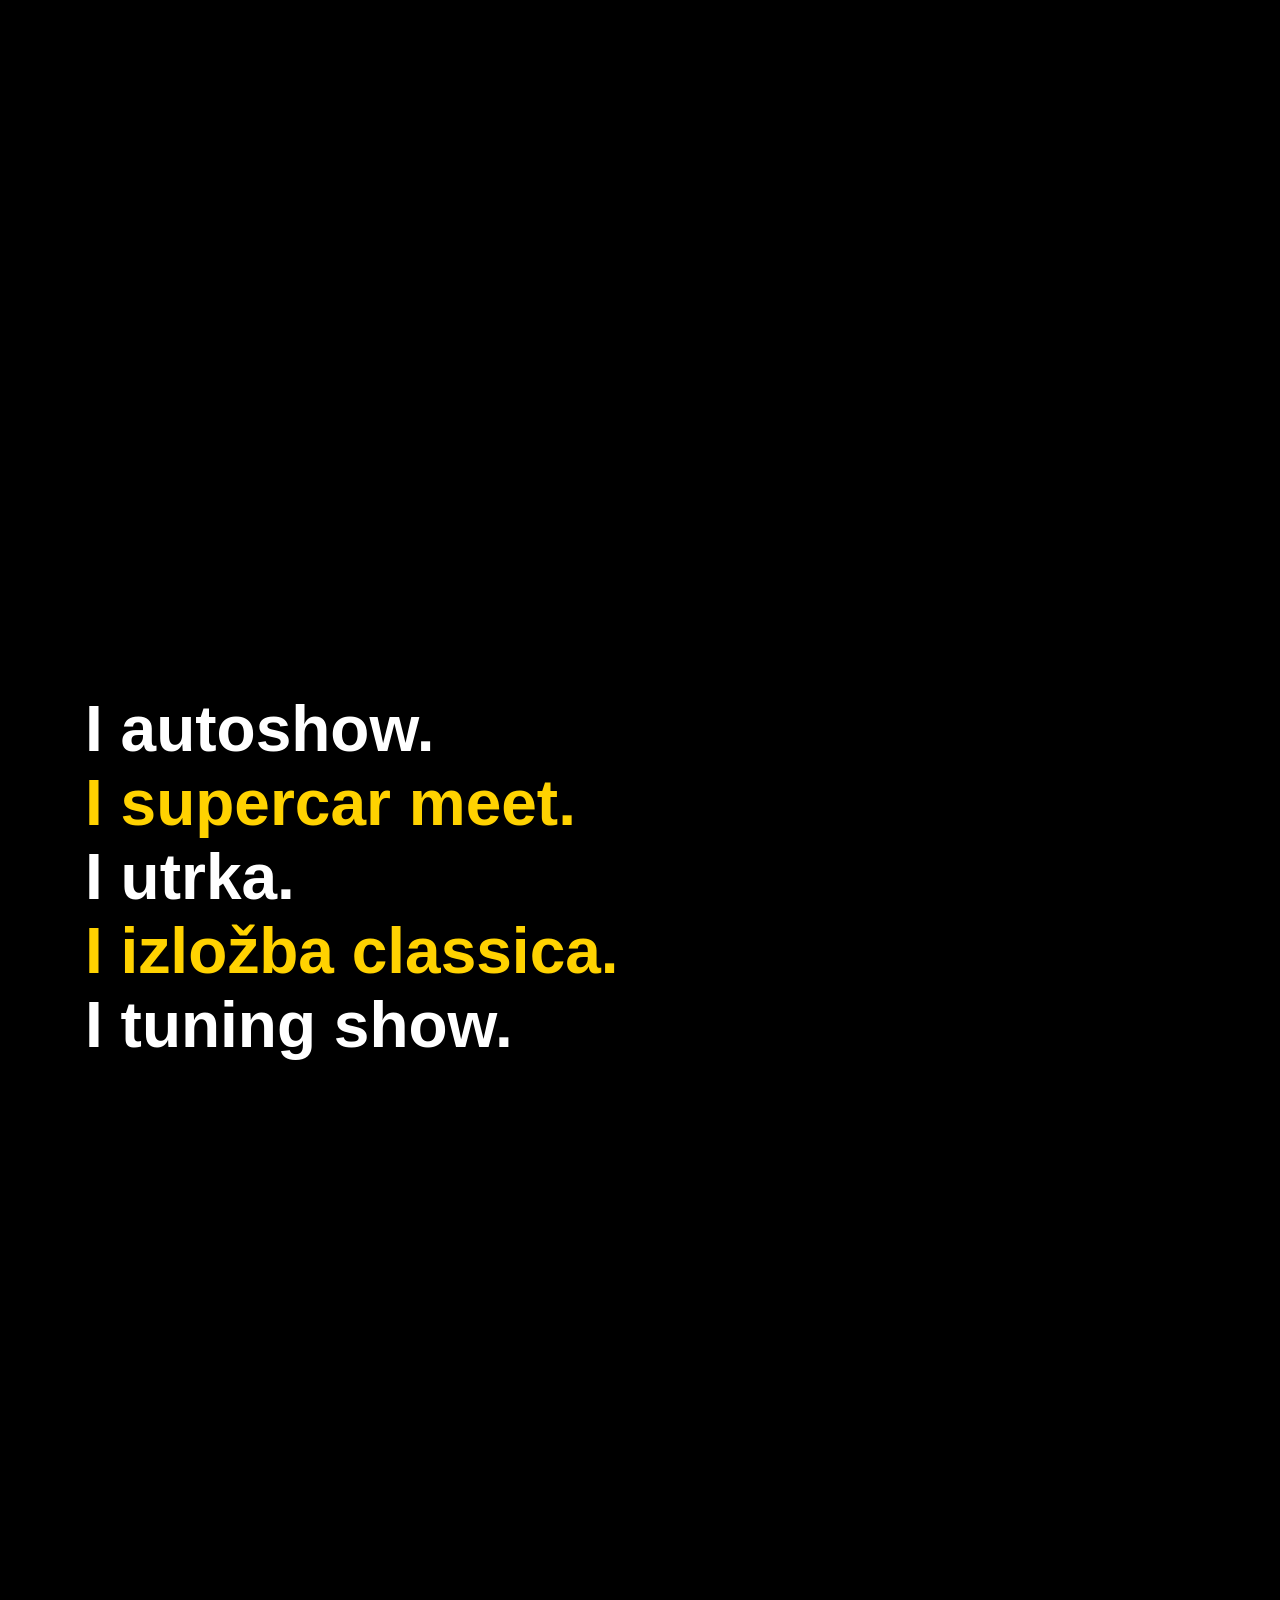
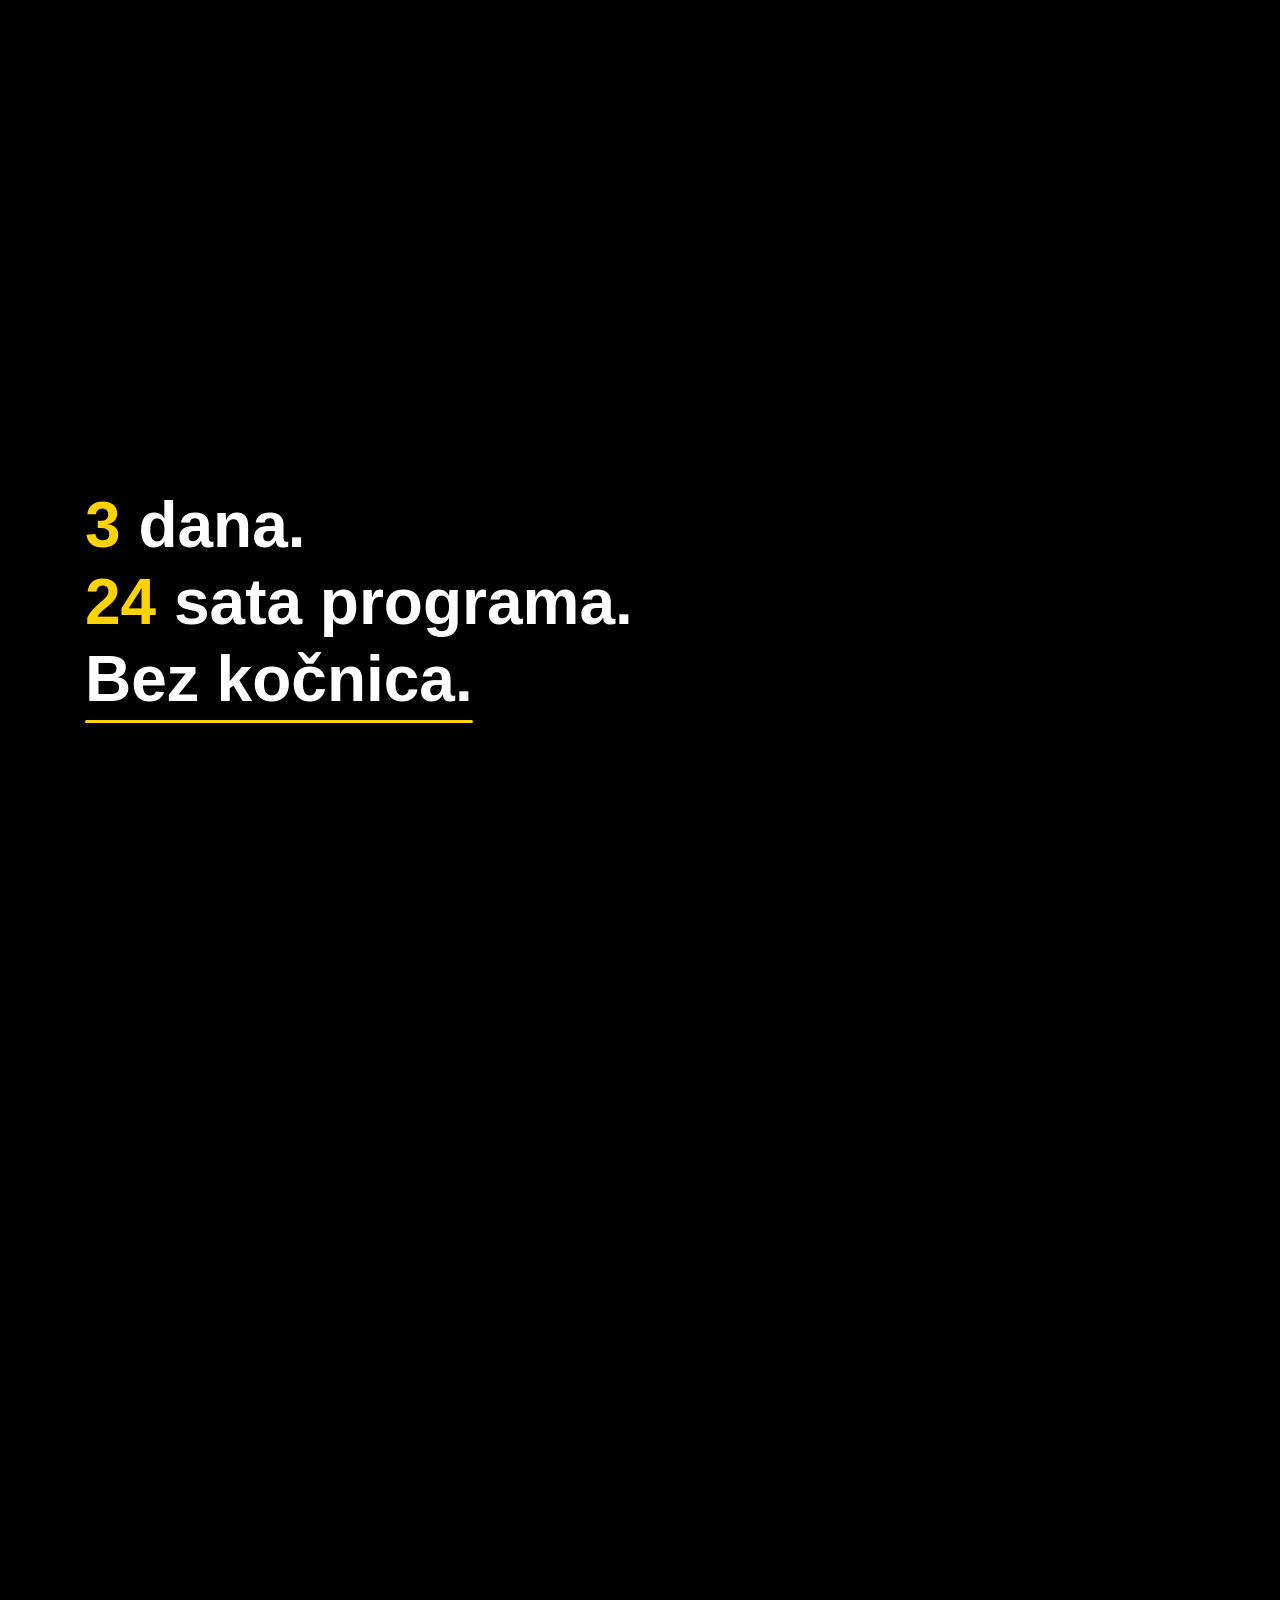
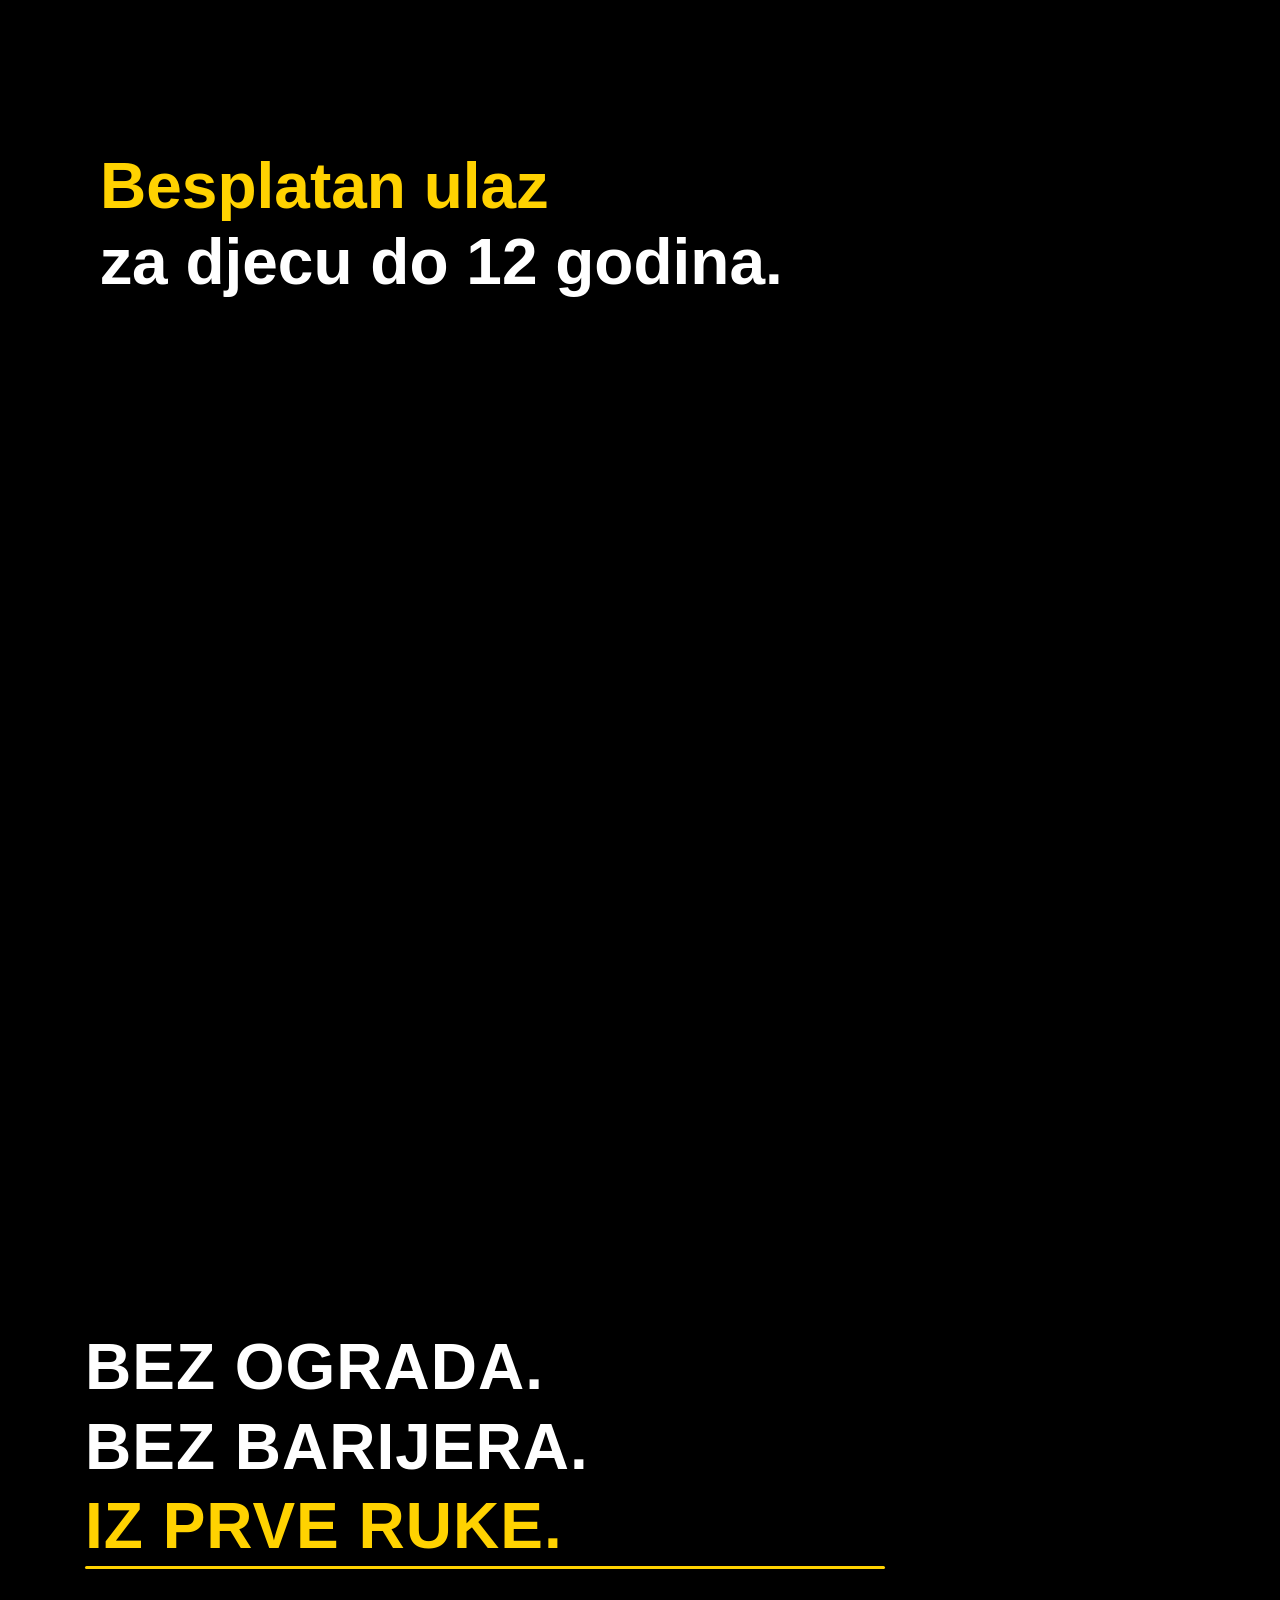
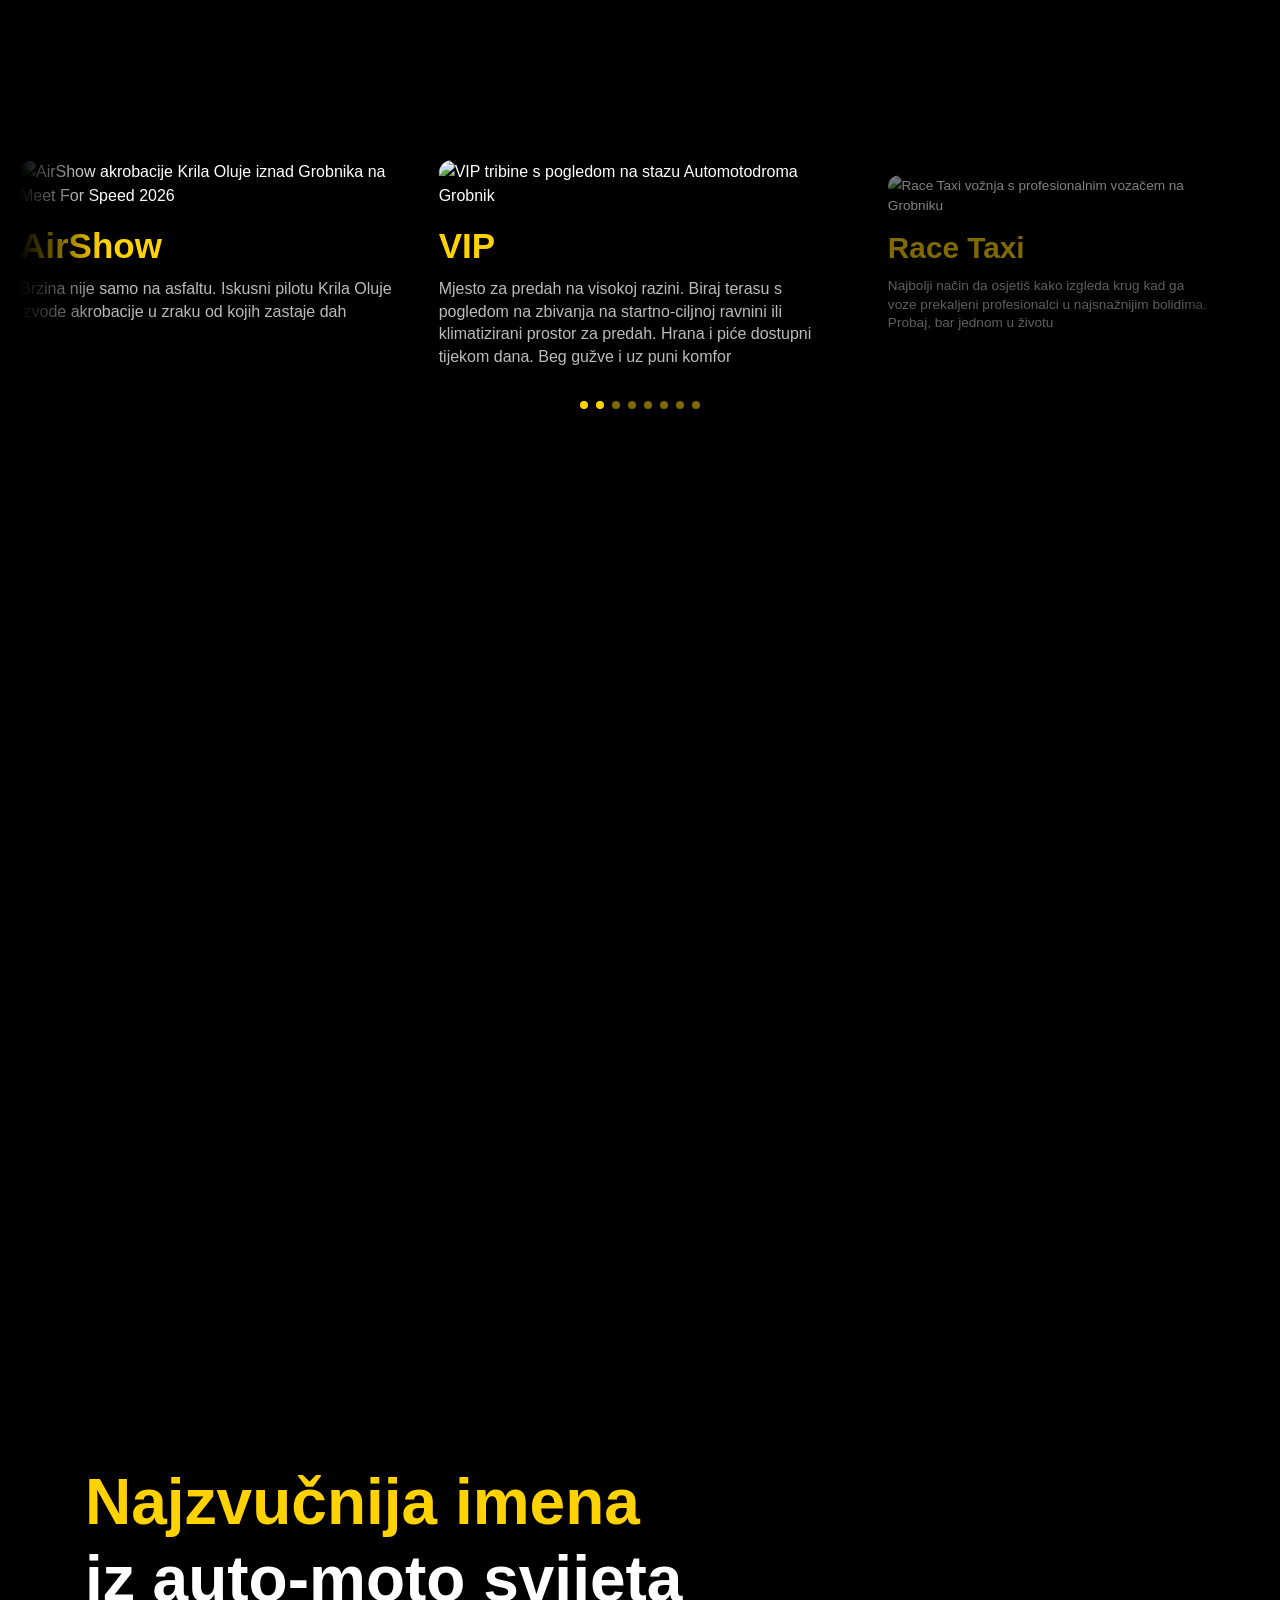
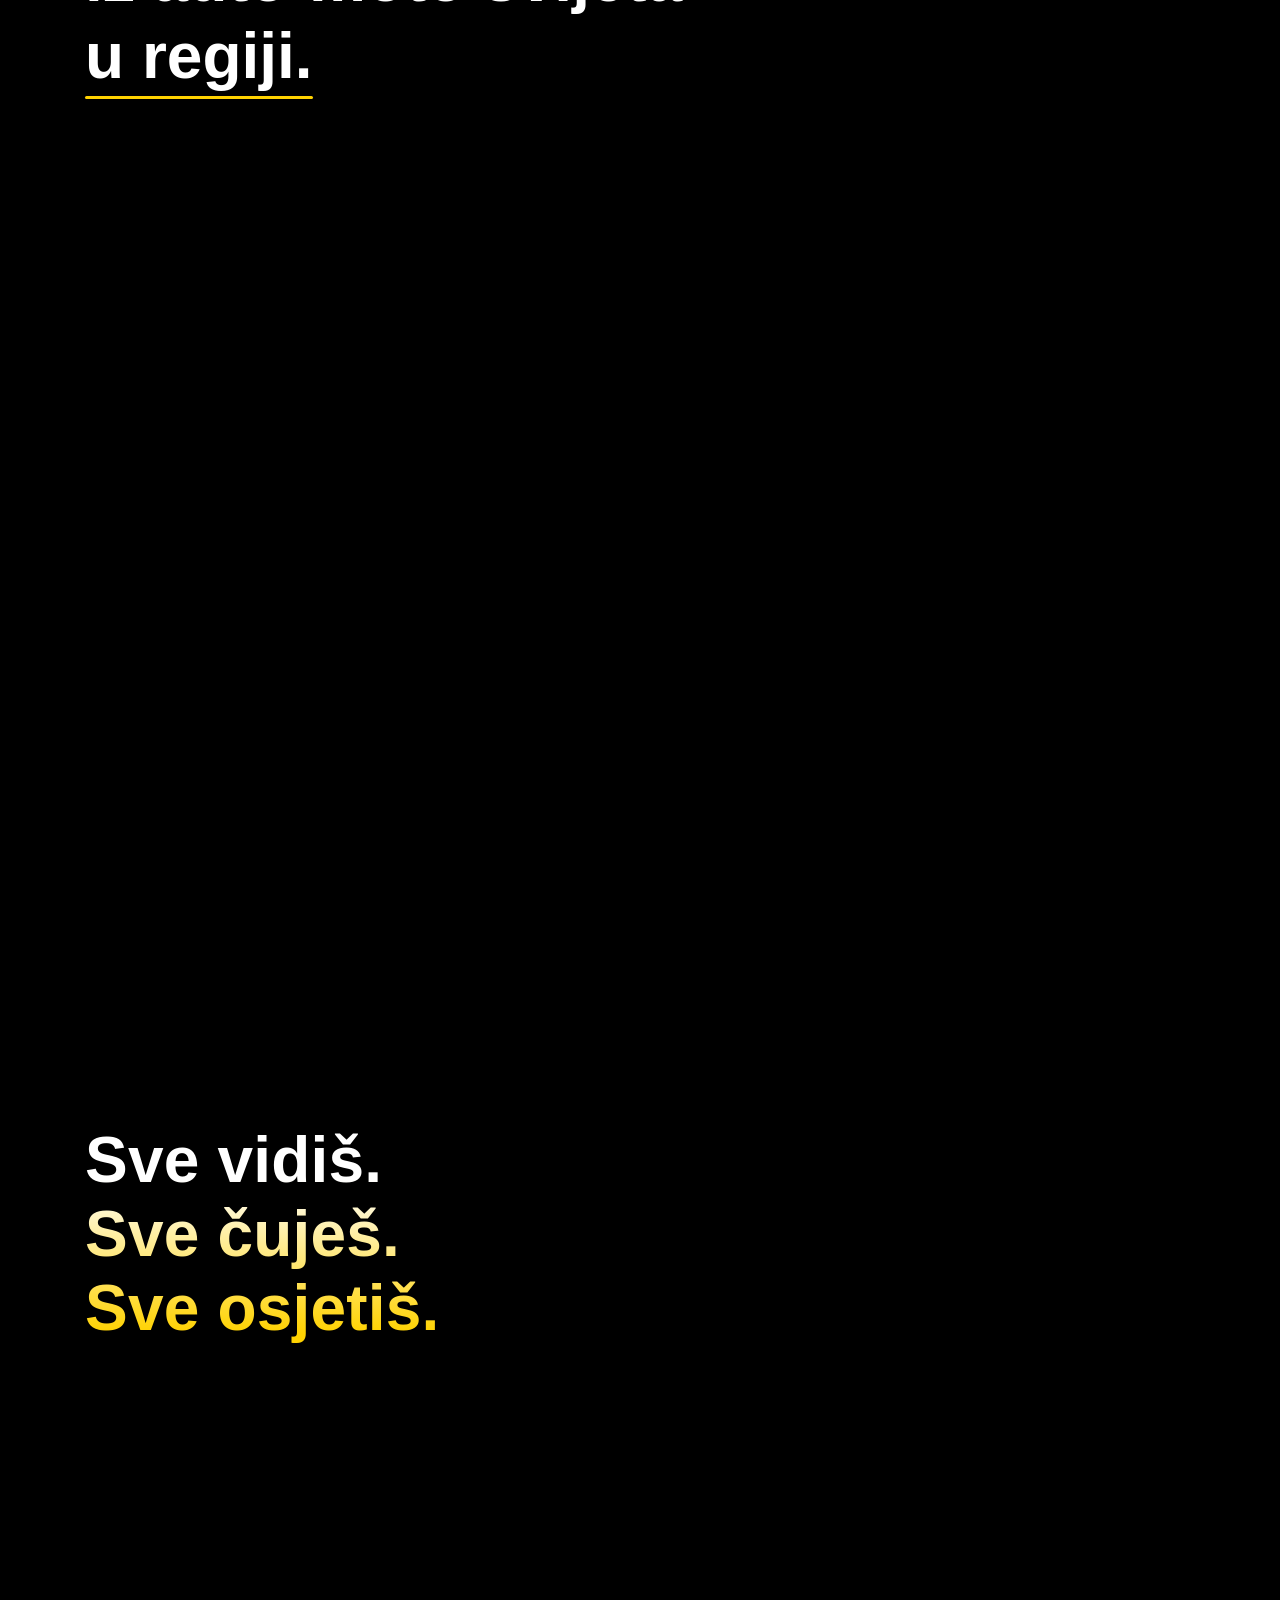
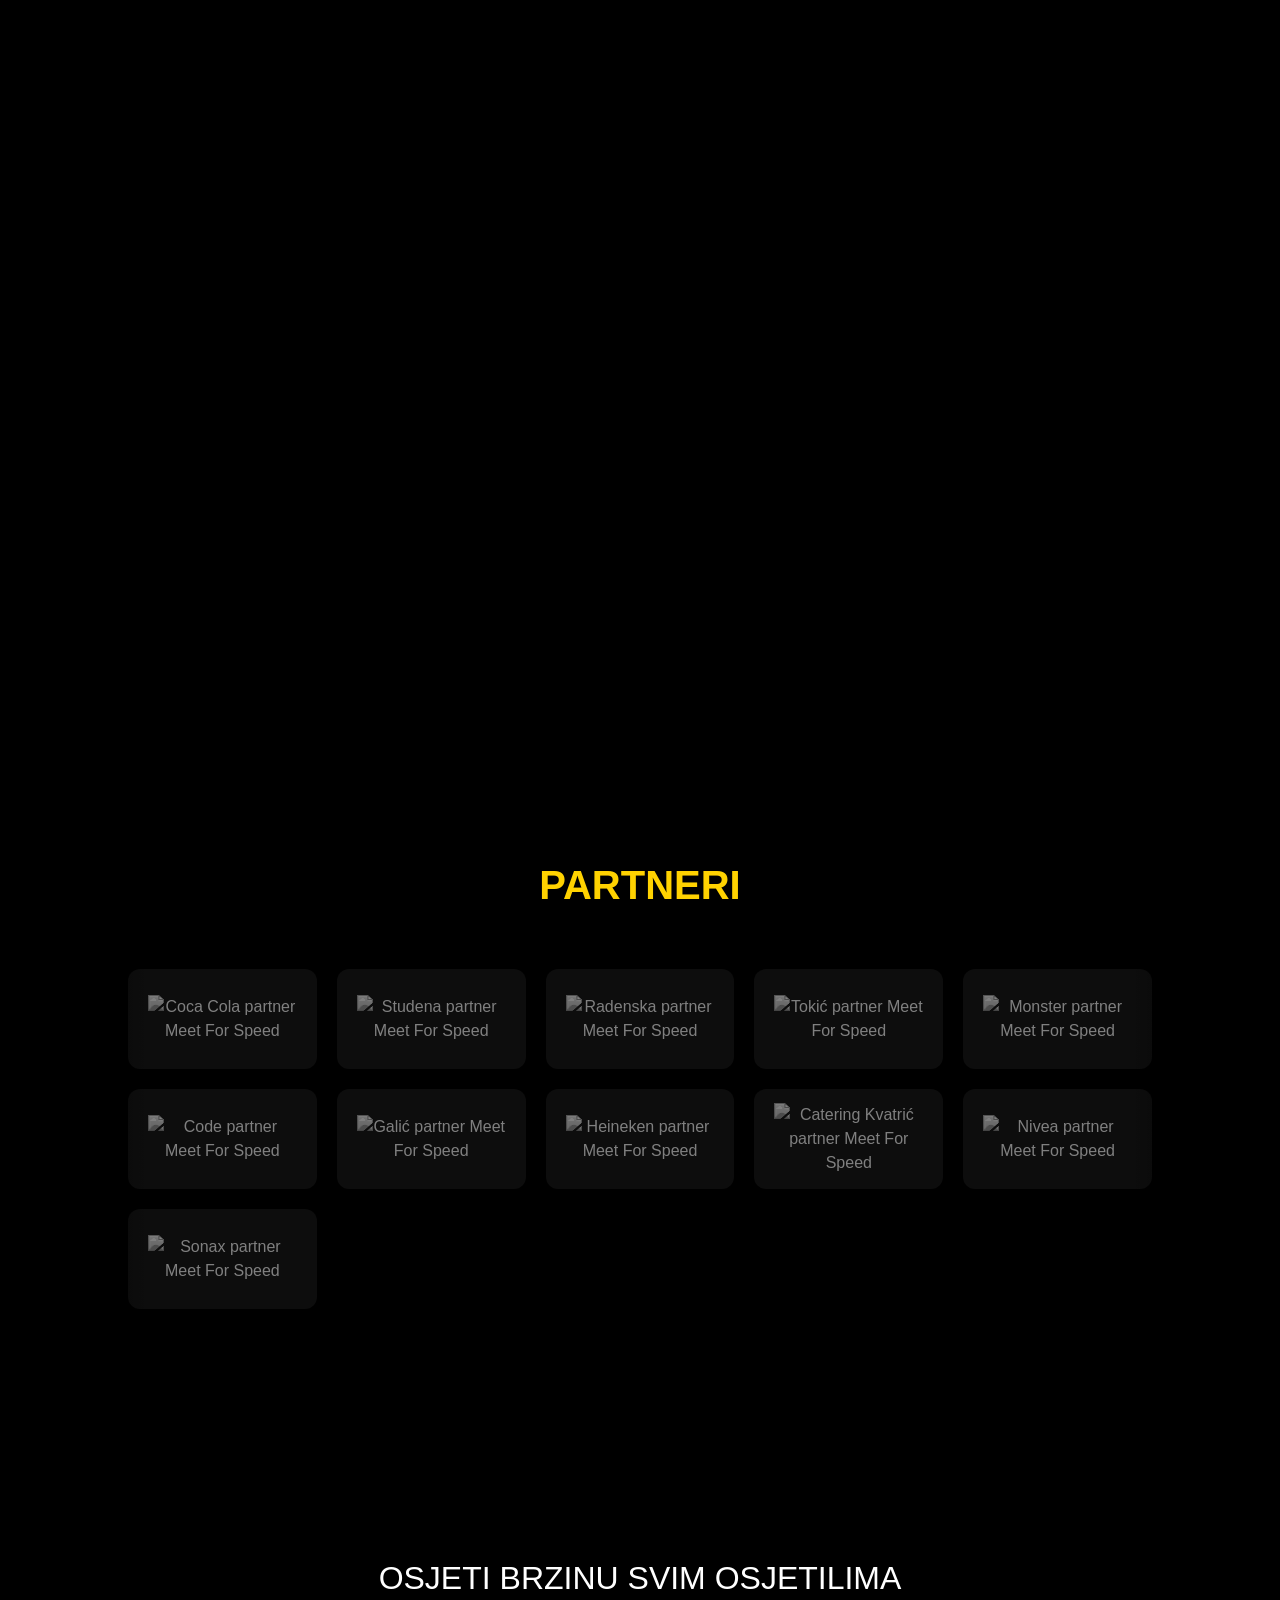
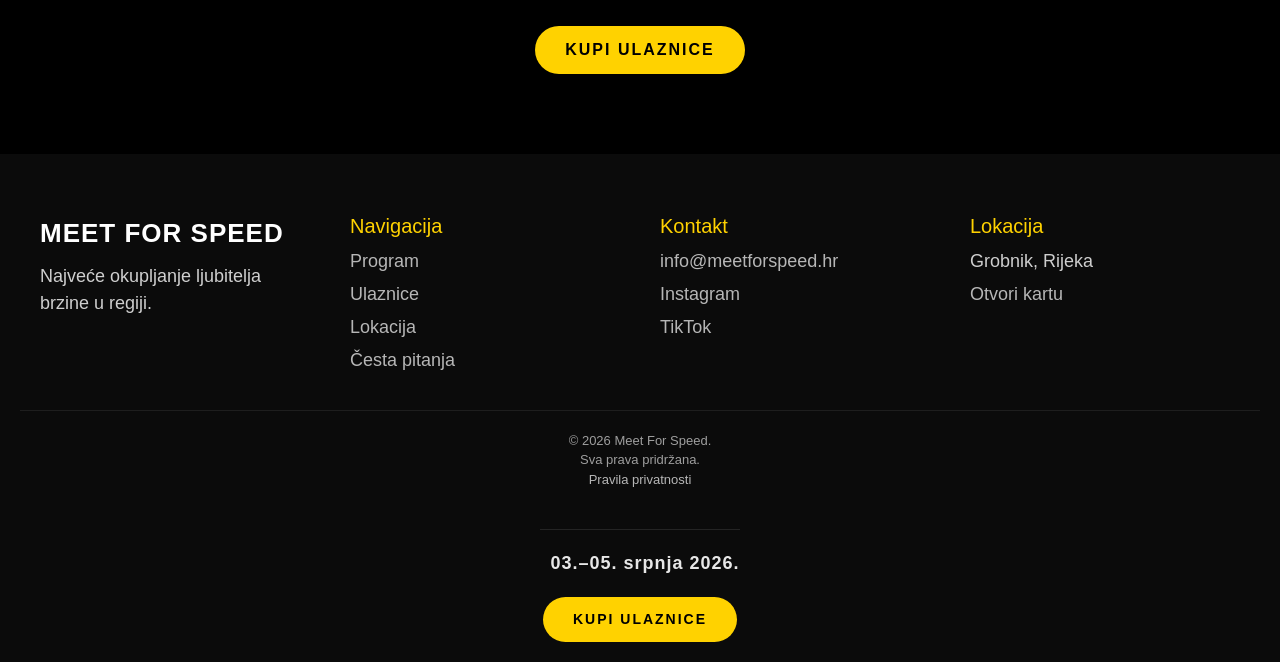
==== commit 96b3dafd: "Add files via upload" ====
--- a/index.html
+++ b/index.html
@@ -116,12 +116,14 @@
   <link rel="preload" as="image" href="/img/poster-mobile-hero.webp" media="(max-width: 767px)" fetchpriority="high"/>
 
   <!-- Bootstrap -->
-  <link rel="stylesheet" href="https://cdn.jsdelivr.net/npm/bootstrap@4.6.2/dist/css/bootstrap.min.css">
+  <link rel="stylesheet" href="/css/bootstrap.min.css">
   <!-- Swiper -->
-  <link rel="stylesheet" href="https://cdn.jsdelivr.net/npm/swiper@11/swiper-bundle.min.css"/>
+  <link rel="stylesheet" href="/css/swiper-bundle.min.css">
   <!-- AOS -->
-  <link rel="stylesheet" href="https://unpkg.com/aos@2.3.4/dist/aos.css"/>
+  <link rel="stylesheet" href="/css/aos.css">
   <link rel="preload" href="/fonts/NewScience/NewScienceTRIAL-Regular.woff2" as="font" type="font/woff2" crossorigin>
+  <link rel="stylesheet" href="/css/fontawesome.min.css">
+  <link rel="stylesheet" href="https://cdnjs.cloudflare.com/ajax/libs/font-awesome/6.5.2/css/all.min.css">
   <link rel="stylesheet" href="css/style.css">
 
 </head>
@@ -130,18 +132,29 @@
   <div id="header-placeholder"></div>
 
   <section class="hero">
-    <!-- Desktop video -->
-    <video class="video-desktop" autoplay muted loop playsinline poster="img/poster-desktop-hero.webp" preload="metadata" aria-label="Meet For Speed 2026">
-      <source src="img/Mfs_Web_Home_H_V3.mp4" type="video/mp4">
+
+    <!-- Desktop -->
+    <video id="hero-video-desktop" class="hero-video desktop"
+      autoplay muted loop playsinline preload="auto"
+      poster="img/poster-desktop-hero.webp">
+      <source src="img/Mfs_Desktop.mp4" type="video/mp4">
     </video>
 
-    <!-- Mobile video -->
-    <video class="video-mobile" autoplay muted loop playsinline poster="img/poster-mobile-hero.webp"  preload="auto" aria-label="Meet For Speed 2026">
-      <source src="img/Mfs_Web_Home_V.mp4" type="video/mp4">
+    <!-- Mobile -->
+    <video id="hero-video-mobile" class="hero-video mobile"
+      autoplay muted loop playsinline preload="auto"
+      poster="img/poster-mobile-hero.webp">
+      <source src="img/hero-mobile-video.mp4" type="video/mp4">
     </video>
 
+    <button class="sound-toggle">
+      <i class="fa-solid fa-volume-xmark"></i>
+    </button>
+
     <div class="hero-cta">
-      <a href="https://www.entrio.hr/event/meet-for-speed-31443" target="_blank" class="cta-btn">KUPI ULAZNICE</a>
+      <a href="https://www.entrio.hr/event/meet-for-speed-31443" target="_blank" class="cta-btn">
+        KUPI ULAZNICE
+      </a>
     </div>
   </section>
 
@@ -158,7 +171,7 @@
     </div>
   </section>
 
-  <section class="countdown-section">
+  <!-- <section class="countdown-section">
 
     <span class="countdown-label">
       OGRANIČENA PONUDA
@@ -201,19 +214,19 @@
     <a href="https://www.entrio.hr/event/meet-for-speed-31443" class="cta-btn countdown-cta" target="_blank">
       KUPI EARLY BIRD ULAZNICU
     </a>
-  </section>
+  </section> -->
 
 
   <section class="category">
     <div class="category-bg">
 
        <!-- Desktop video -->
-      <video class="video-desktop" autoplay muted loop playsinline poster="img/poster-desktop-hypercars.png" aria-label="Hypercars na Meet For Speed 2026">
-        <source src="img/hypercars.mp4" type="video/mp4">
+      <video class="video-desktop" autoplay muted loop playsinline preload="metadata" poster="img/poster-desktop-hypercars.webp" aria-label="Hypercars na Meet For Speed 2026" >
+        <source src="img/Hypercars_desktop.mp4" type="video/mp4">
       </video>
 
       <!-- Mobile video -->
-      <video class="video-mobile" autoplay muted loop playsinline poster="img/poster-mobile-hypercars.png"  preload="none" aria-label="Hypercars na Meet For Speed 2026">
+      <video class="video-mobile" autoplay muted loop playsinline poster="img/poster-mobile-hypercars.webp"  preload="none" aria-label="Hypercars na Meet For Speed 2026">
         <source src="img/hypercar_mobile.mp4" type="video/mp4">
       </video>
     </div>
@@ -323,7 +336,7 @@
         <!-- desktop -->
         <source media="(min-width: 1200px)" srcset="img/oliver-hayes-fqw9kNxBiMc-unsplash.jpg">
         <!-- mobile -->
-        <img src="img/image00006.webp" alt="Motorsport">
+        <img src="img/image00006.webp" alt="Motorsport" loading="lazy" decoding="async">
       </picture>
     </div>
 
@@ -353,49 +366,49 @@
       <div class="swiper-wrapper">
 
         <div class="swiper-slide">
-          <img src="img/airshow.webp" alt="AirShow akrobacije Krila Oluje iznad Grobnika na Meet For Speed 2026">
+          <img src="img/airshow.webp" alt="AirShow akrobacije Krila Oluje iznad Grobnika na Meet For Speed 2026" loading="lazy" decoding="async">
           <div class="slide-text">AirShow</div>
           <p class="slide-desc">Brzina nije samo na asfaltu. Iskusni pilotu Krila Oluje izvode akrobacije u zraku od kojih zastaje dah</p>
         </div>
 
         <div class="swiper-slide">
-          <img src="img/vip_tribine.webp" alt="VIP tribine s pogledom na stazu Automotodroma Grobnik">
+          <img src="img/vip_tribine.webp" alt="VIP tribine s pogledom na stazu Automotodroma Grobnik" loading="lazy" decoding="async">
           <div class="slide-text">VIP</div>
           <p class="slide-desc">Mjesto za predah na visokoj razini. Biraj terasu s pogledom na zbivanja na startno-ciljnoj ravnini ili klimatizirani prostor za predah. Hrana i piće dostupni tijekom dana. Beg gužve i uz puni komfor</p>
         </div>
 
         <div class="swiper-slide">
-          <img src="img/race-taxi.webp" alt="Race Taxi vožnja s profesionalnim vozačem na Grobniku">
+          <img src="img/race-taxi.webp" alt="Race Taxi vožnja s profesionalnim vozačem na Grobniku"  loading="lazy" decoding="async">
           <div class="slide-text">Race Taxi</div>
           <p class="slide-desc">Najbolji način da osjetiš kako izgleda krug kad ga voze prekaljeni profesionalci u najsnažnijim bolidima. Probaj, bar jednom u životu</p>
         </div>
 
         <div class="swiper-slide">
-          <img src="img/streetf.jpg" alt="Street food zona s hranom i pićem na Meet For Speed festivalu">
+          <img src="img/streetf.webp" alt="Street food zona s hranom i pićem na Meet For Speed festivalu"  loading="lazy" decoding="async">
           <div class="slide-text">Street food</div>
           <p class="slide-desc">Ulična hrana zona je tvoja pauza bez kočnica. Počasti sebe i svoju obitelj i prijatelje specijalitetima domaće i strane kuhinje po povoljnim cijenama koje te neće izueti iz cipela</p>
         </div>
 
         <div class="swiper-slide">
-          <img src="img/tesla_cybertruck.webp" alt="Tesla Cybertruck izložen na Meet For Speed 2026">
+          <img src="img/tesla_cybertruck.webp" alt="Tesla Cybertruck izložen na Meet For Speed 2026"  loading="lazy" decoding="async">
           <div class="slide-text">Tesla Cybertruck</div>
           <p class="slide-desc">Petmetarski električni pick-up oko čijeg se izgleda i danas lome koplja. Dosad samo u Teslinom salonu, a sad i u akciji na trkaćoj stazi automotodroma Grobnik</p>
         </div>
 
         <div class="swiper-slide">
-          <img src="img/tedson_motors.webp" alt="Tedson Motors Daydream Coupe Porsche restomod prikaz">
+          <img src="img/tedson_motors.webp" alt="Tedson Motors Daydream Coupe Porsche restomod prikaz"  loading="lazy" decoding="async">
           <div class="slide-text">Tedson Motors</div>
           <p class="slide-desc">Domaća tvrtka za coachbuilding i restauracije iz Svete Nedelje predstavit će Daydream Coupe, modernu interpretaciju legendarnog Porschea 991 iz serije 964</p>
         </div>
 
         <div class="swiper-slide">
-          <img src="img/simulatori.webp" alt="Simulacija utrke na profesionalnim trkaćim simulatorima">
+          <img src="img/simulatori.webp" alt="Simulacija utrke na profesionalnim trkaćim simulatorima"  loading="lazy" decoding="async">
           <div class="slide-text">Simulatori</div>
           <p class="slide-desc">Juri po najpoznatijim stazama svijeta za upravljačem najbržih automobila i formula na jednom od simulatora, kao što treniraju i vozači Formule 1</p>
         </div>
 
         <div class="swiper-slide">
-          <img src="img/tribine.webp" alt="Tribine s pogledom na startno-ciljnu ravninu Grobnika">
+          <img src="img/tribine.webp" alt="Tribine s pogledom na startno-ciljnu ravninu Grobnika"  loading="lazy" decoding="async">
           <div class="slide-text">Tribine</div>
           <p class="slide-desc">Najbolja mjesta na stazi. Show na stazi gledate uz startno-ciljnu ravninu dok svi automobili i motocikli prolijeću pored tebe</p>
         </div>
@@ -415,7 +428,7 @@
         <!-- desktop -->
         <source media="(min-width: 1200px)" srcset="img/tuning.jpg">
         <!-- mobile -->
-        <img src="img/image00002.webp" alt="Tuning">
+        <img src="img/image00002.webp" alt="Tuning"  loading="lazy" decoding="async">
       </picture>
     </div>
 
@@ -445,7 +458,7 @@
         <!-- desktop -->
         <source media="(min-width: 1200px)" srcset="img/quentin-martinez-FJIjzwzOHVA-unsplash.jpg">
         <!-- mobile -->
-        <img src="img/image00010.webp" alt="Classic primjerci">
+        <img src="img/image00010.webp" alt="Classic primjerci"  loading="lazy" decoding="async">
       </picture>
     </div>
 
@@ -476,7 +489,7 @@
         <!-- desktop -->
         <source media="(min-width: 1200px)" srcset="img/gsx-r1000-1907.jpg">
         <!-- mobile -->
-        <img src="img/image00008.webp" alt="Motorcycle">
+        <img src="img/image00008.webp" alt="Motorcycle"  loading="lazy" decoding="async">
       </picture>
     </div>
 
@@ -493,43 +506,47 @@
 
     <div class="sponsors-grid">
       <div class="sponsor-item">
-        <img src="img/Coca-Cola Logo-02.png" alt="Coca Cola partner Meet For Speed">
-      </div>
-
-      <div class="sponsor-item">
-        <img src="img/Studena_Logo_White.png" alt="Studena partner Meet For Speed">
-      </div>
-
-      <div class="sponsor-item">
-        <img src="img/LOGO_Radenska.png" alt="Radenska partner Meet For Speed">
-      </div>
-
-      <div class="sponsor-item">
-        <img src="img/tokic-sponzor.png" alt="Tokić partner Meet For Speed">
-      </div>
-
-      <div class="sponsor-item">
-        <img src="img/monster.png" alt="Monster partner Meet For Speed">
-      </div>
-
-      <div class="sponsor-item">
-        <img src="img/code.png" alt="Code partner Meet For Speed">
-      </div>
-
-      <div class="sponsor-item">
-        <img src="img/galic.png" alt="Galić partner Meet For Speed">
-      </div>
-
-      <div class="sponsor-item">
-        <img src="img/heineken.png" alt="Heineken partner Meet For Speed">
-      </div>
-
-      <div class="sponsor-item">
-        <img src="img/catering-kvatric.png" alt="Catering Kvatrić partner Meet For Speed">
-      </div>
-
-      <div class="sponsor-item">
-        <img src="img/nivea.png" alt="Nivea partner Meet For Speed">
+        <img src="img/Coca-Cola Logo-02.webp" alt="Coca Cola partner Meet For Speed" loading="lazy" decoding="async">
+      </div>
+
+      <div class="sponsor-item">
+        <img src="img/Studena_Logo_White.webp" alt="Studena partner Meet For Speed"  loading="lazy" decoding="async">
+      </div>
+
+      <div class="sponsor-item">
+        <img src="img/LOGO_Radenska.webp" alt="Radenska partner Meet For Speed" loading="lazy" decoding="async">
+      </div>
+
+      <div class="sponsor-item">
+        <img src="img/tokic-sponzor.png" alt="Tokić partner Meet For Speed" loading="lazy" decoding="async">
+      </div>
+
+      <div class="sponsor-item">
+        <img src="img/monster.png" alt="Monster partner Meet For Speed" loading="lazy" decoding="async">
+      </div>
+
+      <div class="sponsor-item">
+        <img src="img/code.png" alt="Code partner Meet For Speed" loading="lazy" decoding="async">
+      </div>
+
+      <div class="sponsor-item">
+        <img src="img/galic.png" alt="Galić partner Meet For Speed" loading="lazy" decoding="async">
+      </div>
+
+      <div class="sponsor-item">
+        <img src="img/heineken.png" alt="Heineken partner Meet For Speed" loading="lazy" decoding="async">
+      </div>
+
+      <div class="sponsor-item">
+        <img src="img/catering-kvatric.png" alt="Catering Kvatrić partner Meet For Speed" loading="lazy" decoding="async">
+      </div>
+
+      <div class="sponsor-item">
+        <img src="img/nivea.png" alt="Nivea partner Meet For Speed" loading="lazy" decoding="async">
+      </div>
+
+      <div class="sponsor-item">
+        <img src="img/logo-snx.svg" alt="Sonax partner Meet For Speed" loading="lazy" decoding="async">
       </div>
     </div>
   </section>
@@ -559,6 +576,26 @@
   <script src="js/header.js"></script>
   <script src="https://cdn.jsdelivr.net/npm/swiper@11/swiper-bundle.min.js"></script>
   <script src="https://unpkg.com/aos@2.3.4/dist/aos.js"></script>
+
+  <!-- <script>
+    document.addEventListener("DOMContentLoaded", () => {
+      const video = document.getElementById("hero-video");
+
+      const isMobile = window.innerWidth <= 768;
+
+      video.poster = isMobile
+        ? "img/poster-mobile-hero.webp"
+        : "img/poster-desktop-hero.webp";
+
+      const source = isMobile
+        ? "img/Mfs-Vertical2.mp4"
+        : "img/Mfs_Desktop.mp4";
+
+      video.src = source;
+      video.load();
+      video.play().catch(() => {});
+    });
+  </script> -->
   <script>
   // AOS
   AOS.init();
@@ -611,6 +648,59 @@
       }
     });
 
+  
+    const button = document.querySelector('.sound-toggle');
+
+    let soundEnabled = false;
+
+    function getVideo() {
+      return document.querySelector(
+        window.innerWidth <= 768
+          ? '.hero-video.mobile'
+          : '.hero-video.desktop'
+      );
+    }
+
+    document.addEventListener('click', (e) => {
+      if (soundEnabled) return;
+      if (e.target.closest('.sound-toggle')) return;
+
+      const video = getVideo();
+
+      video.muted = false;
+      video.play().catch(() => {});
+
+      soundEnabled = true;
+
+      updateIcon(false);
+
+      fbq?.('trackCustom', 'VideoAutoUnmute');
+      gtag?.('event', 'video_auto_unmute');
+    });
+
+    button.addEventListener('click', (e) => {
+      e.stopPropagation();
+
+      const video = getVideo();
+
+      video.muted = !video.muted;
+
+      updateIcon(video.muted);
+
+      fbq?.('trackCustom', video.muted ? 'VideoMuted' : 'VideoUnmuted');
+
+      gtag?.('event', 'video_sound_toggle', {
+        state: video.muted ? 'muted' : 'unmuted'
+      });
+    });
+
+    function updateIcon(isMuted) {
+      const icon = button.querySelector('i');
+
+      icon.className = isMuted
+        ? 'fa-solid fa-volume-xmark'
+        : 'fa-solid fa-volume-high';
+    }
   </script>
   <script src="js/cookie.js"></script>
 
@@ -654,8 +744,9 @@
     });
   </script>
 
-  <script>
-    const eventDate = new Date("2026-06-17T10:00:00").getTime();
+  <!-- odbrojavanje -->
+  <!-- <script>
+    const eventDate = new Date("2026-06-15T23:59:59").getTime();
 
     function updateCountdown() {
       const now = new Date().getTime();
@@ -682,7 +773,7 @@
 
     updateCountdown();
     setInterval(updateCountdown, 1000);
-  </script>
+  </script> -->
 
 
 </body>
--- a/css/style.css
+++ b/css/style.css
@@ -190,8 +190,59 @@
   display: none;
 }
 
+.desktop {
+  display: none;
+}
+
 .video-mobile {
   display: block;
+}
+
+.mobile {
+  display: block;
+}
+
+.hero-video.desktop {
+  display: none;
+}
+
+.hero-video.mobile {
+  display: block;
+}
+
+.sound-toggle {
+  position: absolute;
+  bottom: 20px;
+  right: 15px;
+  z-index: 10;
+
+  width: 44px;
+  height: 44px;
+  border-radius: 50%;
+
+  border: 1px solid #FFD200;
+  background: rgba(0,0,0,0.6);
+  backdrop-filter: blur(6px);
+
+  color: #FFD200;
+  font-size: 18px;
+
+  display: flex;
+  align-items: center;
+  justify-content: center;
+
+  cursor: pointer;
+}
+
+
+.sound-toggle:hover {
+  background: #FFD200;
+  color: #000;
+  transform: translateY(-2px);
+}
+
+.sound-toggle:focus {
+  outline: none;
 }
 
 /* kupi ulaznice button*/
@@ -1811,17 +1862,44 @@
   position: relative;
 }
 
-.grid-title {
+.grid-item {
+  position: relative;
+}
+
+.grid-overlay {
   position: absolute;
-  bottom: 12px;
   left: 12px;
   right: 12px;
-  color: #FFD200;
-  font-weight: 900;
-  font-size: 13px;
+  text-align: center;
+  bottom: 11px;
+  z-index: 2;
+}
+
+.grid-category {
+  display: inline-block;
+  background: #FFD200;
+  color: #000;
+  padding: 1px 5px;
+  font-size: 7px;
+  font-weight: 600;
   text-transform: uppercase;
-  line-height: 1.1;
-  text-shadow: 0 2px 10px rgba(0,0,0,0.6);
+  margin-bottom: 8px;
+}
+
+.grid-title {
+  color: #fff;
+  font-size: 8px;
+  font-weight: 700;
+  line-height: 1;
+  text-shadow: 0 2px 8px rgba(0,0,0,.8);
+  margin: 0;
+}
+
+.grid-item::after {
+  content: "";
+  position: absolute;
+  inset: 0;
+  background: linear-gradient(to top, rgba(0,0,0,0.55), transparent 50%);
 }
 
 .grid-badge {
@@ -1838,7 +1916,6 @@
   border-radius: 6px;
   backdrop-filter: blur(4px);
 }
-
 
 .grid-badge svg {
   width: 18px;
@@ -1974,6 +2051,79 @@
   transition: transform 0.15s ease;
 }
 
+
+/* COUNTDOWN early bird  */
+
+.countdown-section {
+  text-align: center;
+}
+
+.countdown-section.kontakt,
+.countdown-section.pitanja {
+    padding-top: 182px;
+    padding-bottom: 10px;
+  }
+
+.countdown-label {
+  display: block;
+  color: #777;
+  letter-spacing: 3px;
+  font-size: 14px;
+  margin-bottom: 15px;
+}
+
+.countdown-title {
+  color: #FFD200;
+  font-size: 2.8rem;
+  font-weight: 900;
+  text-transform: uppercase;
+  margin-bottom: 40px;
+}
+
+.countdown-title span {
+  color: #fff;
+}
+
+.countdown {
+  display: flex;
+  justify-content: center;
+  align-items: flex-start;
+  gap: 10px;
+  flex-wrap: wrap;
+}
+
+.countdown-item {
+  display: flex;
+  flex-direction: column;
+  align-items: center;
+}
+
+.count-number {
+  color: #FFD200;
+  font-size: 3rem;
+  font-weight: 900;
+  line-height: 1;
+}
+
+.count-label {
+  color: #fff;
+  font-size: 11px;
+  letter-spacing: 2px;
+  margin-top: 8px;
+}
+
+.separator {
+  color: #444;
+  font-size: 3rem;
+  font-weight: 700;
+  line-height: 1;
+}
+
+.countdown-cta {
+  margin-top: 40px;
+  display: inline-block;
+}
+
 /* DESKTOP */
 @media(min-width:768px){
 
@@ -1991,10 +2141,12 @@
   .logo {
     flex-direction: row;
     align-items: center;
+    gap: 12px;
   }
 
   .event-date {
     font-size: 18px;
+    white-space: nowrap;
     margin-top: 0;
     margin-left: 10px;
   }
@@ -2008,8 +2160,29 @@
   }
 
   .desktop-nav {
-    display: block;
-  }
+    display: flex;
+    align-items: center;
+    gap: 20px;
+    margin-left: 20px;
+  }
+
+  .desktop-nav a {
+    margin-left: 0;
+    white-space: nowrap;
+  }
+
+  .desktop-nav {
+  display: flex;
+  align-items: center;
+  gap: clamp(8px, 1vw, 20px);
+  margin-left: 20px;
+}
+
+.desktop-nav a {
+  font-size: clamp(11px, 1vw, 14px);
+  letter-spacing: 1px;
+  white-space: nowrap;
+}
 
   .mobile-menu {
     display: none;
@@ -2019,9 +2192,25 @@
     display: block;
   }
 
+  .desktop {
+    display: block;
+  }
+
   .video-mobile {
     display: none;
   }
+
+  .mobile {
+    display: none;
+  }
+
+  .hero-video.desktop {
+    display: block;
+  }
+
+  .hero-video.mobile {
+    display: none;
+  } 
 
   .hero {
     height: 100vh;
@@ -2048,6 +2237,16 @@
   .hero video {
     position: absolute;
     height: 100%;
+  }
+
+
+  /* SOUND VIDEO HERO */
+
+  .sound-toggle {
+    bottom: 20px;
+    right: 20px;
+    padding: 10px 18px;
+    font-size: 12px;
   }
 
   .sub-item {
@@ -2650,10 +2849,40 @@
     border-radius: 12px;
   }
 
+  .grid-overlay {
+    bottom: 20px;
+  }
+
   .grid-title {
     font-size: 22px;
   }
-}
+
+  .grid-category {
+    padding: 4px 10px;
+    font-size: 13px;
+  }
+
+
+  /* COUNDOWN EARLY BIRD */
+
+  .countdown-title {
+    font-size: 4rem;
+  }
+
+  .count-number {
+    font-size: 5rem;
+  }
+
+  .separator {
+    font-size: 5rem;
+  }
+
+  .count-label {
+    font-size: 14px;
+  }
+}
+
+
 
 @media(min-width:1200px){
   .category h2 {
@@ -2684,6 +2913,8 @@
   }
 
 }
+
+
 
 @media (min-width: 1024px) {
   .about-compact {
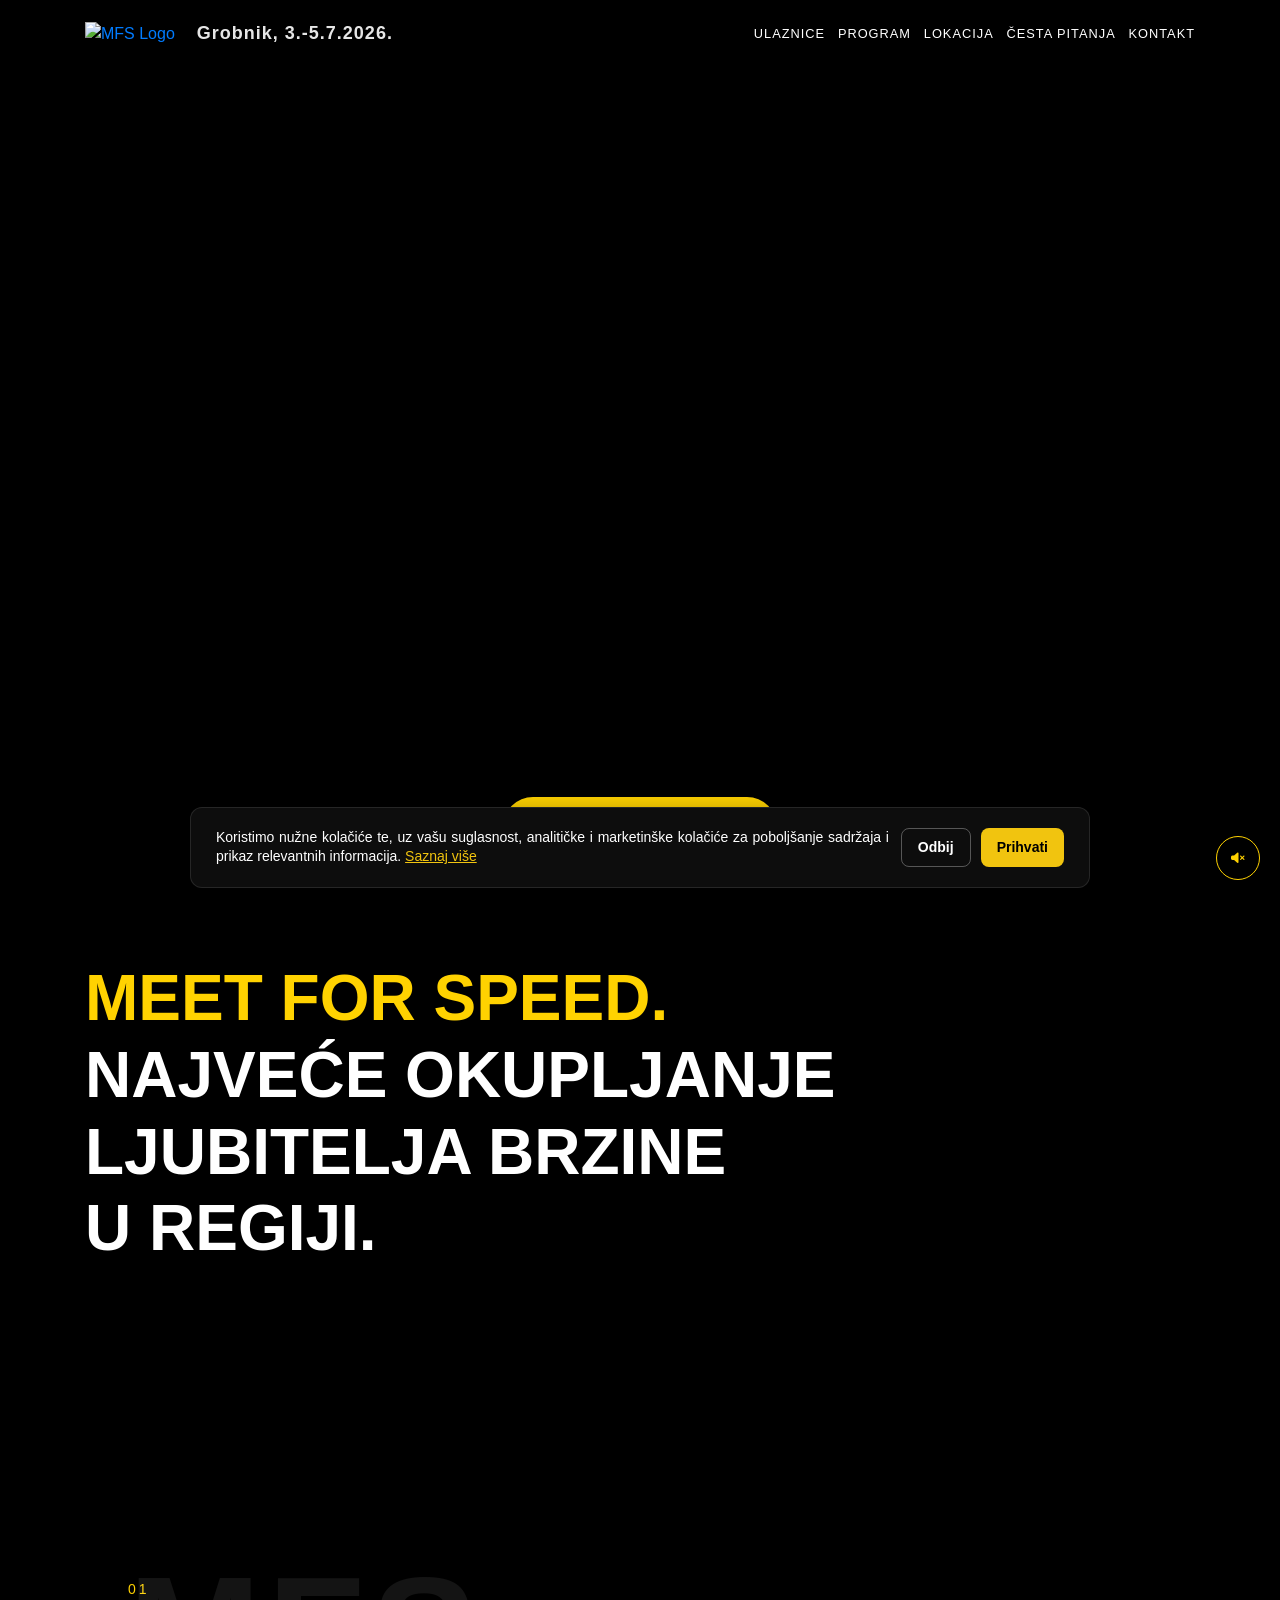
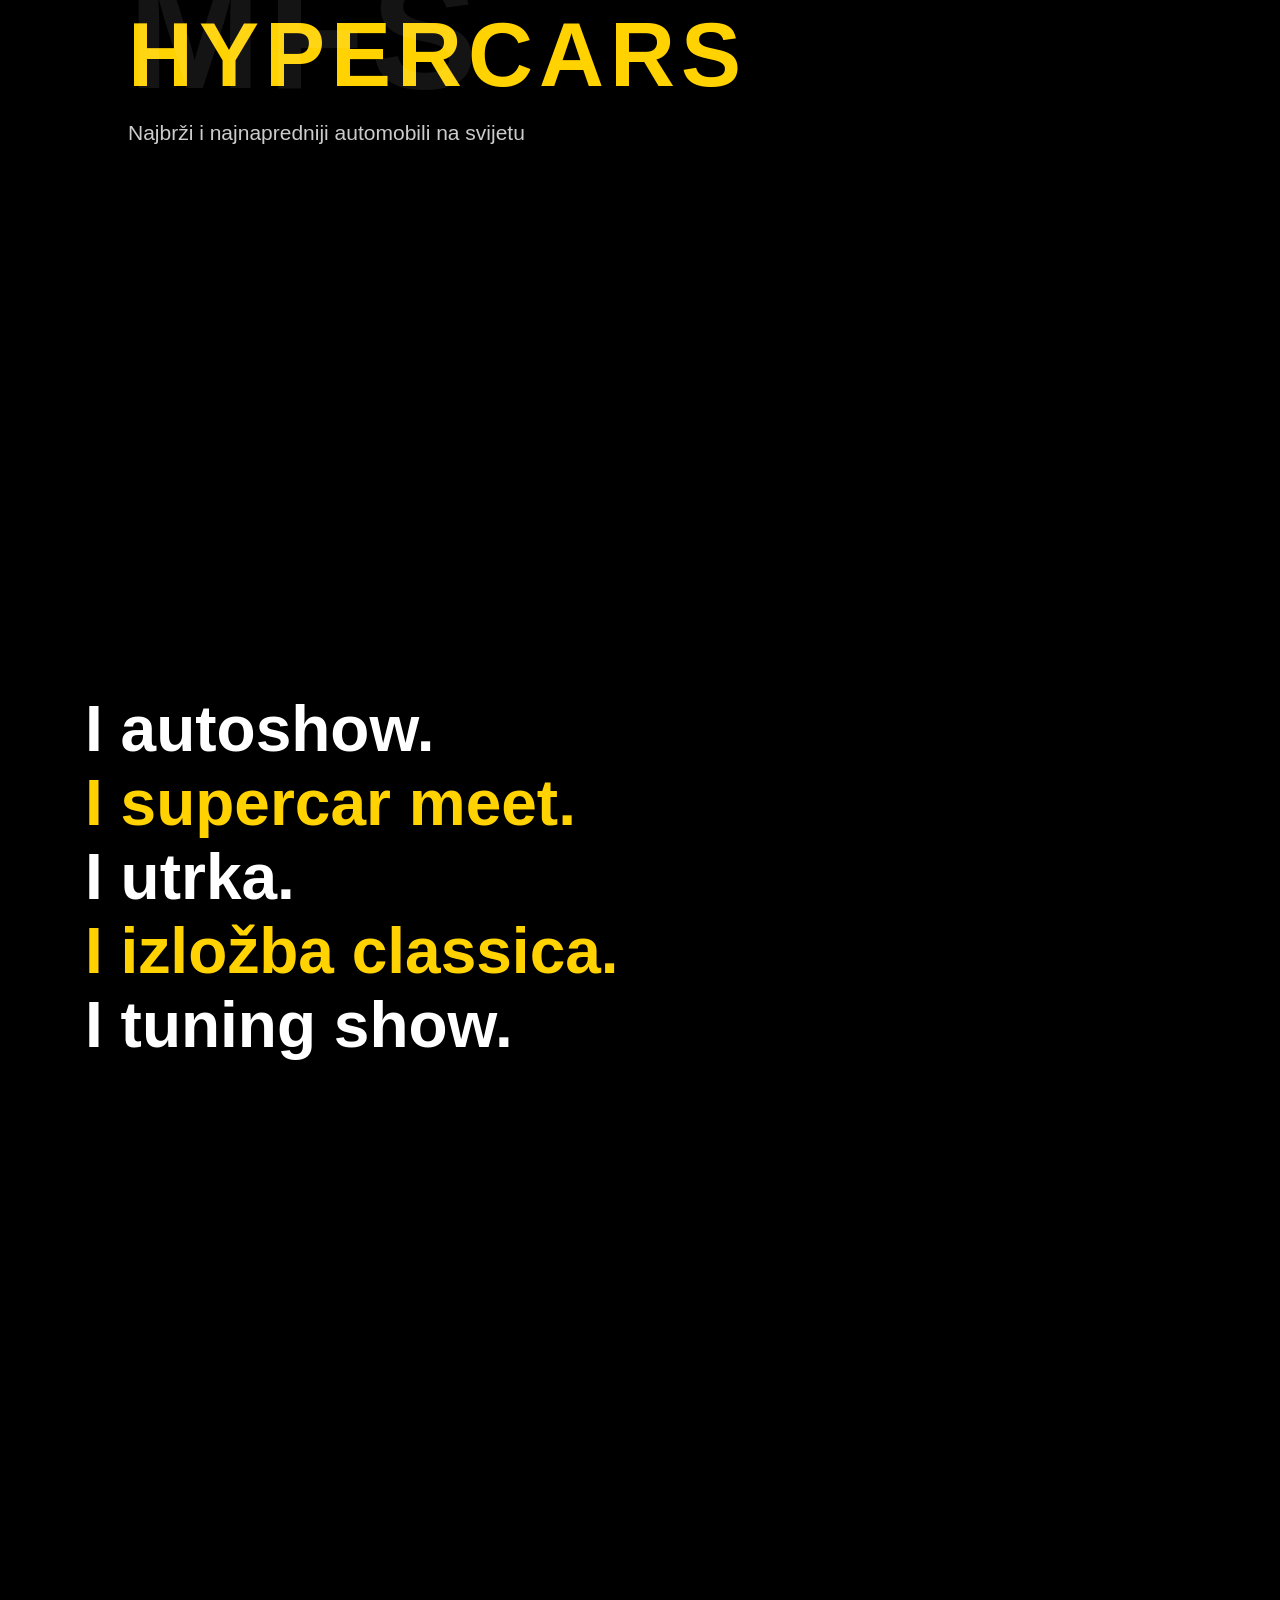
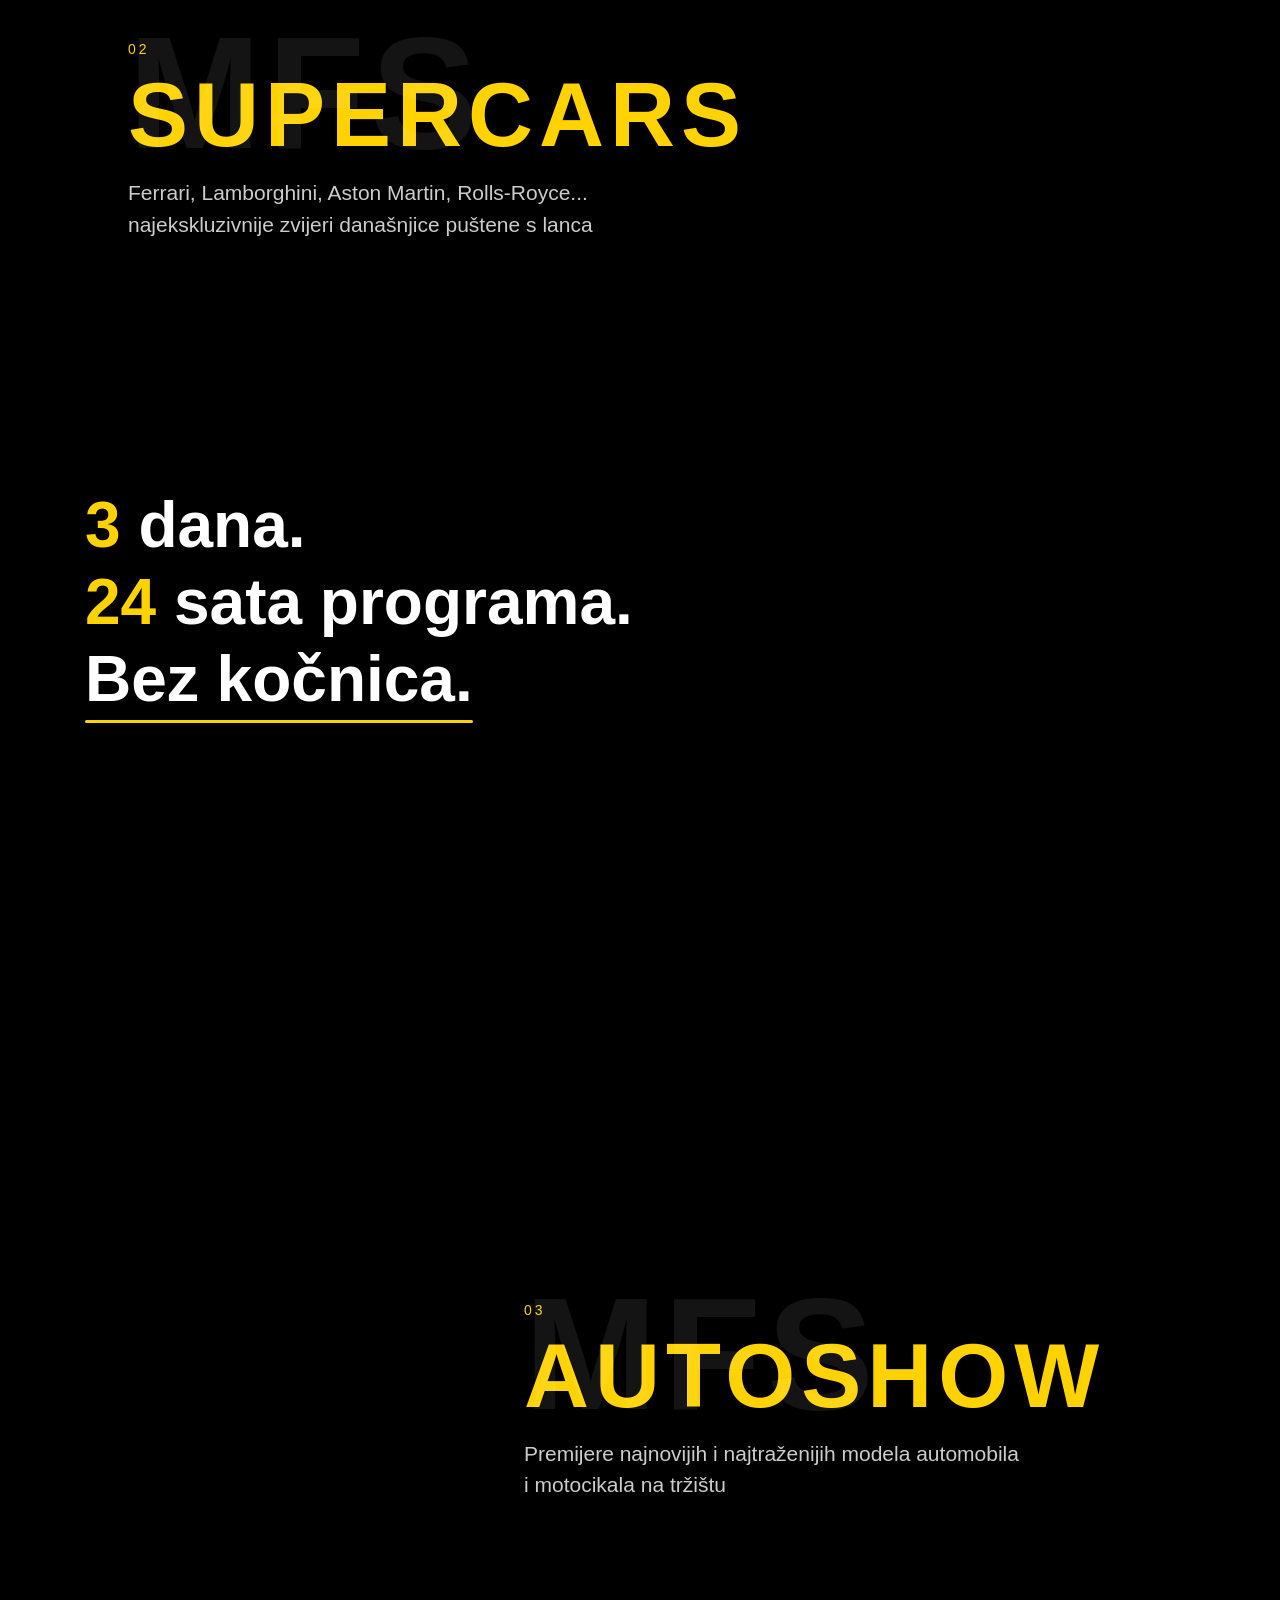
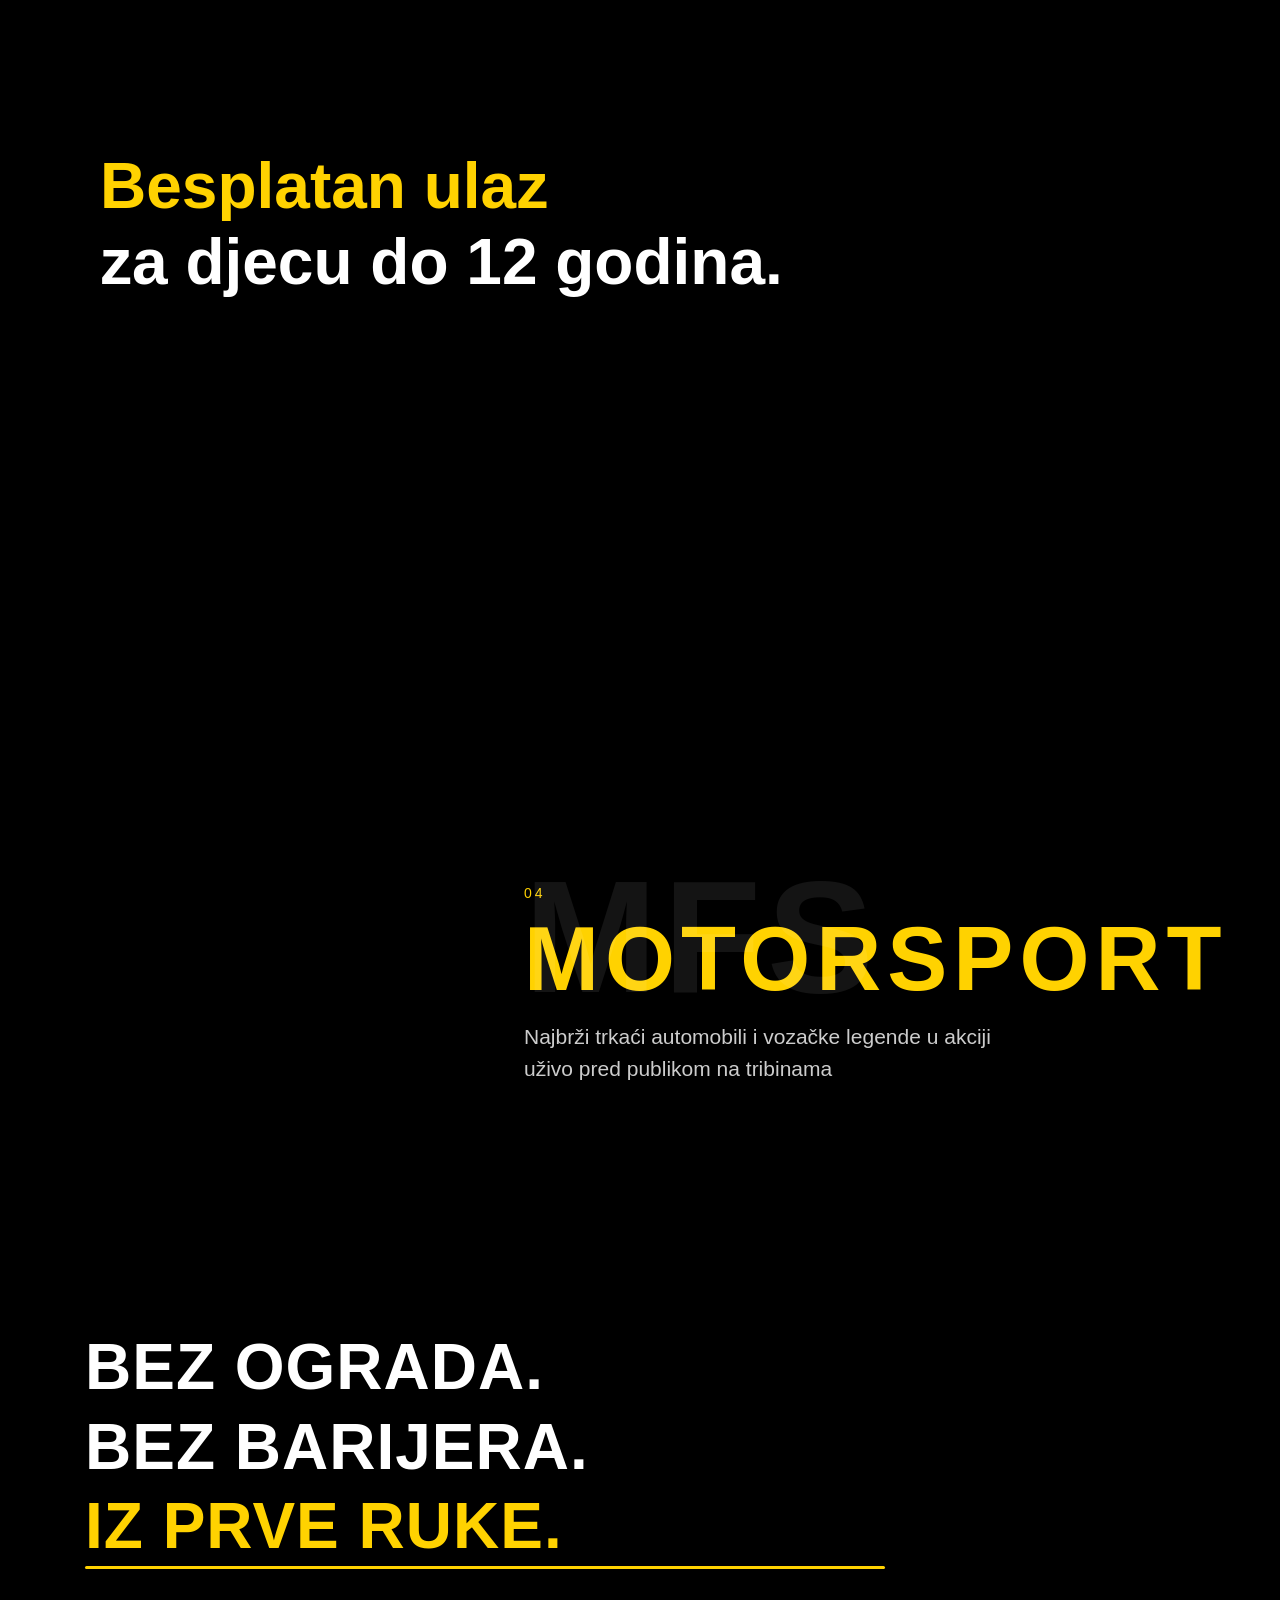
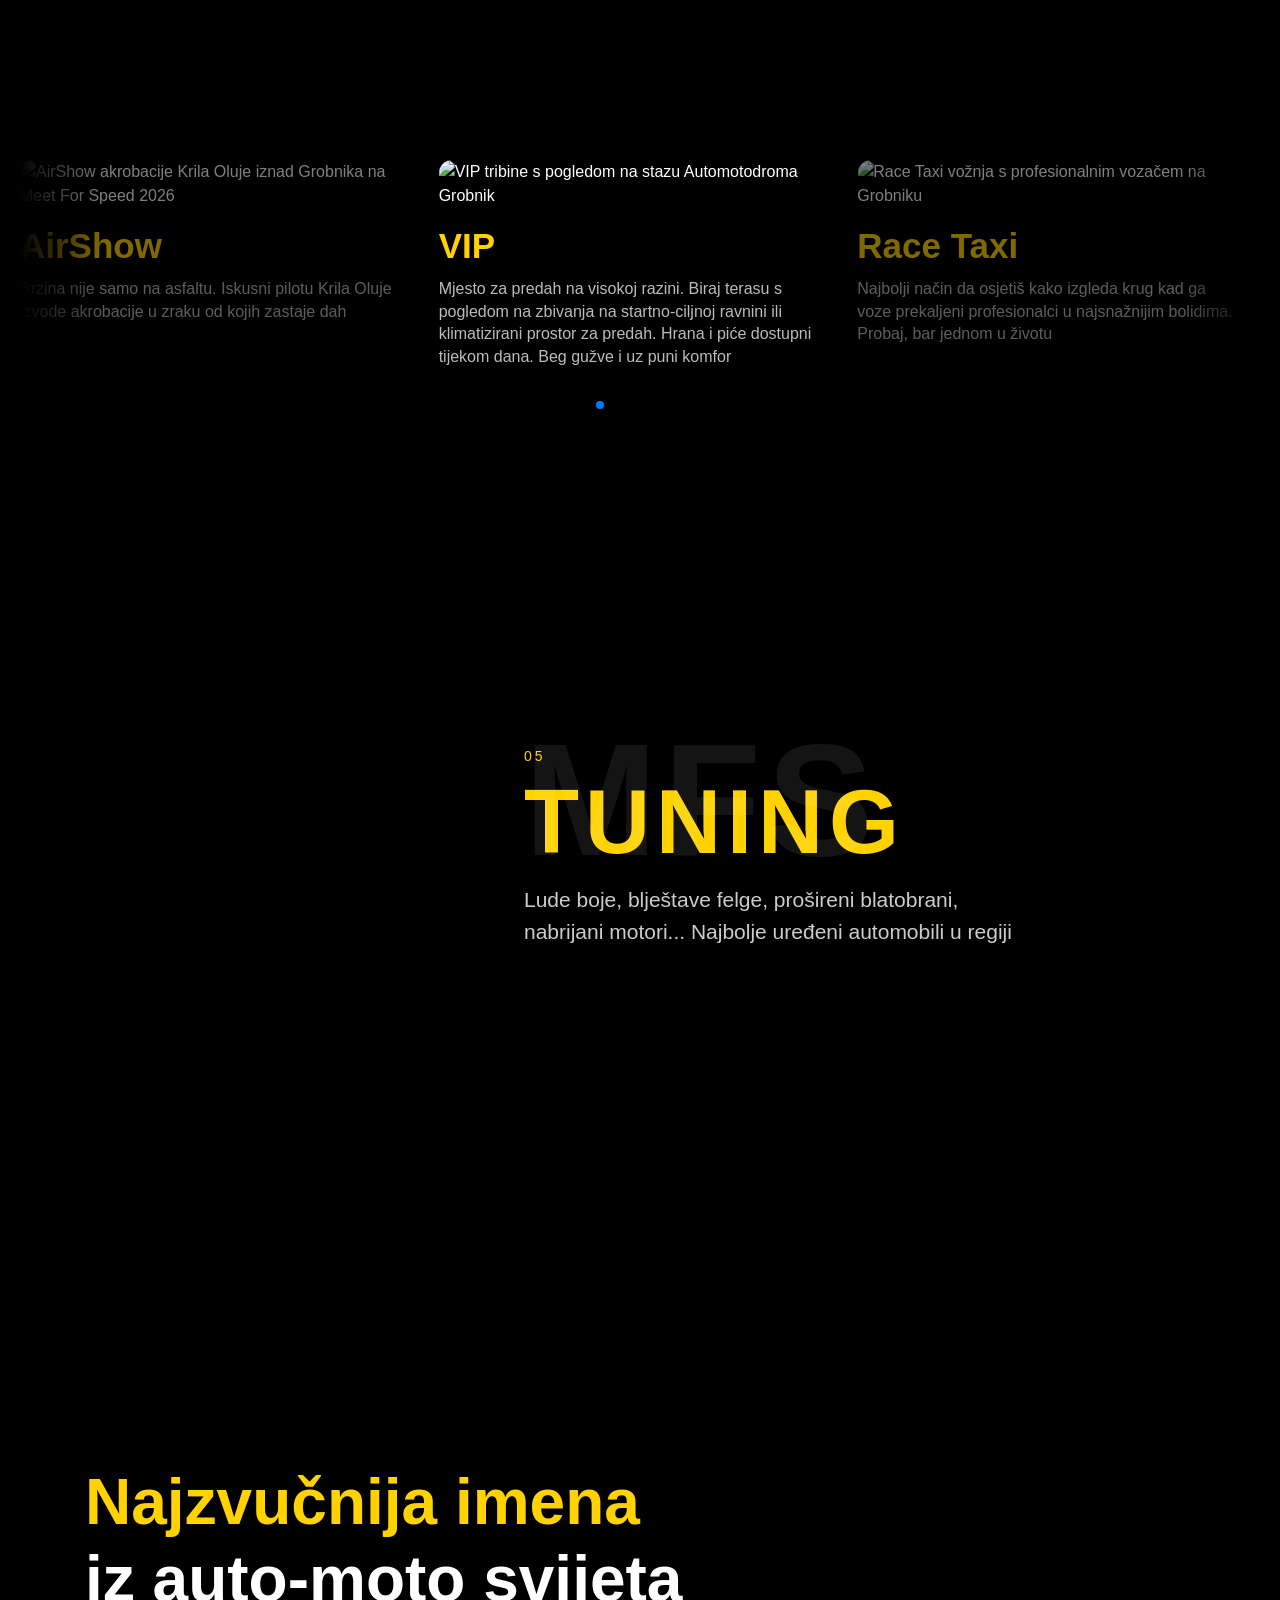
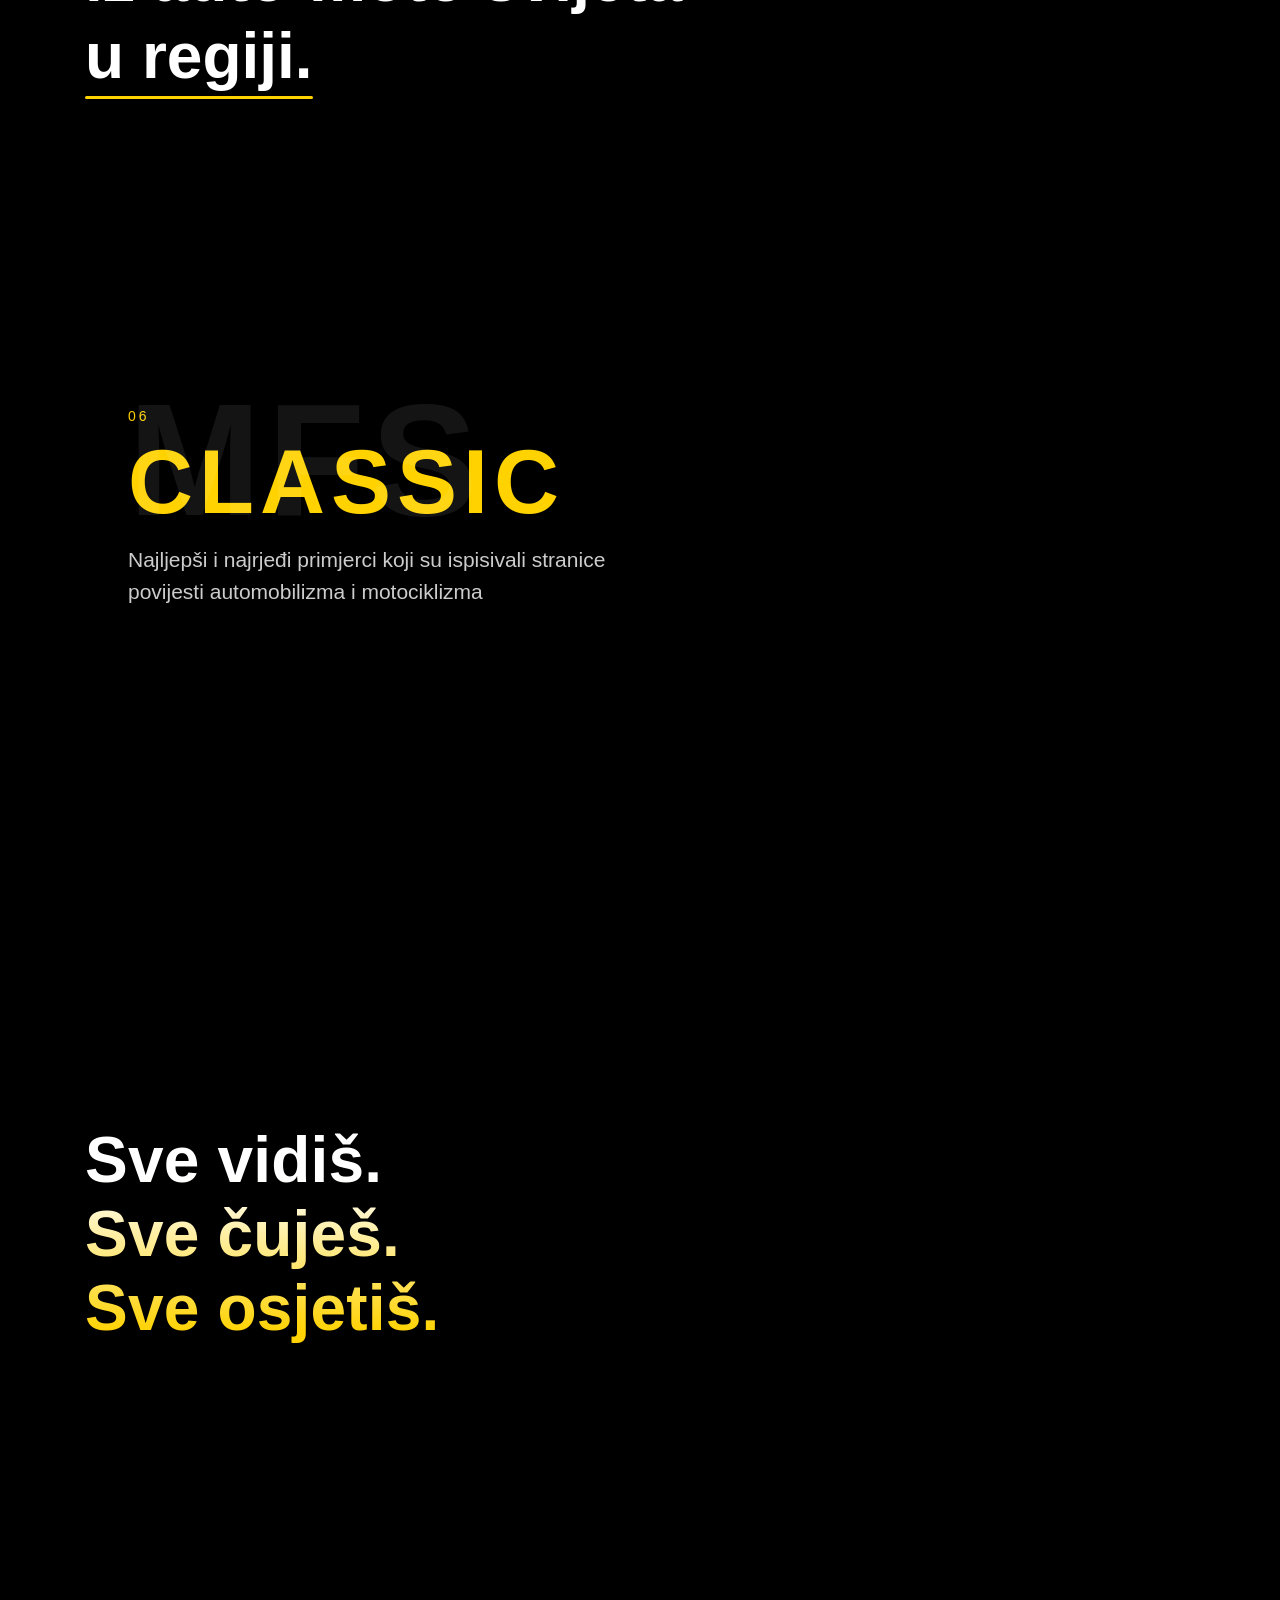
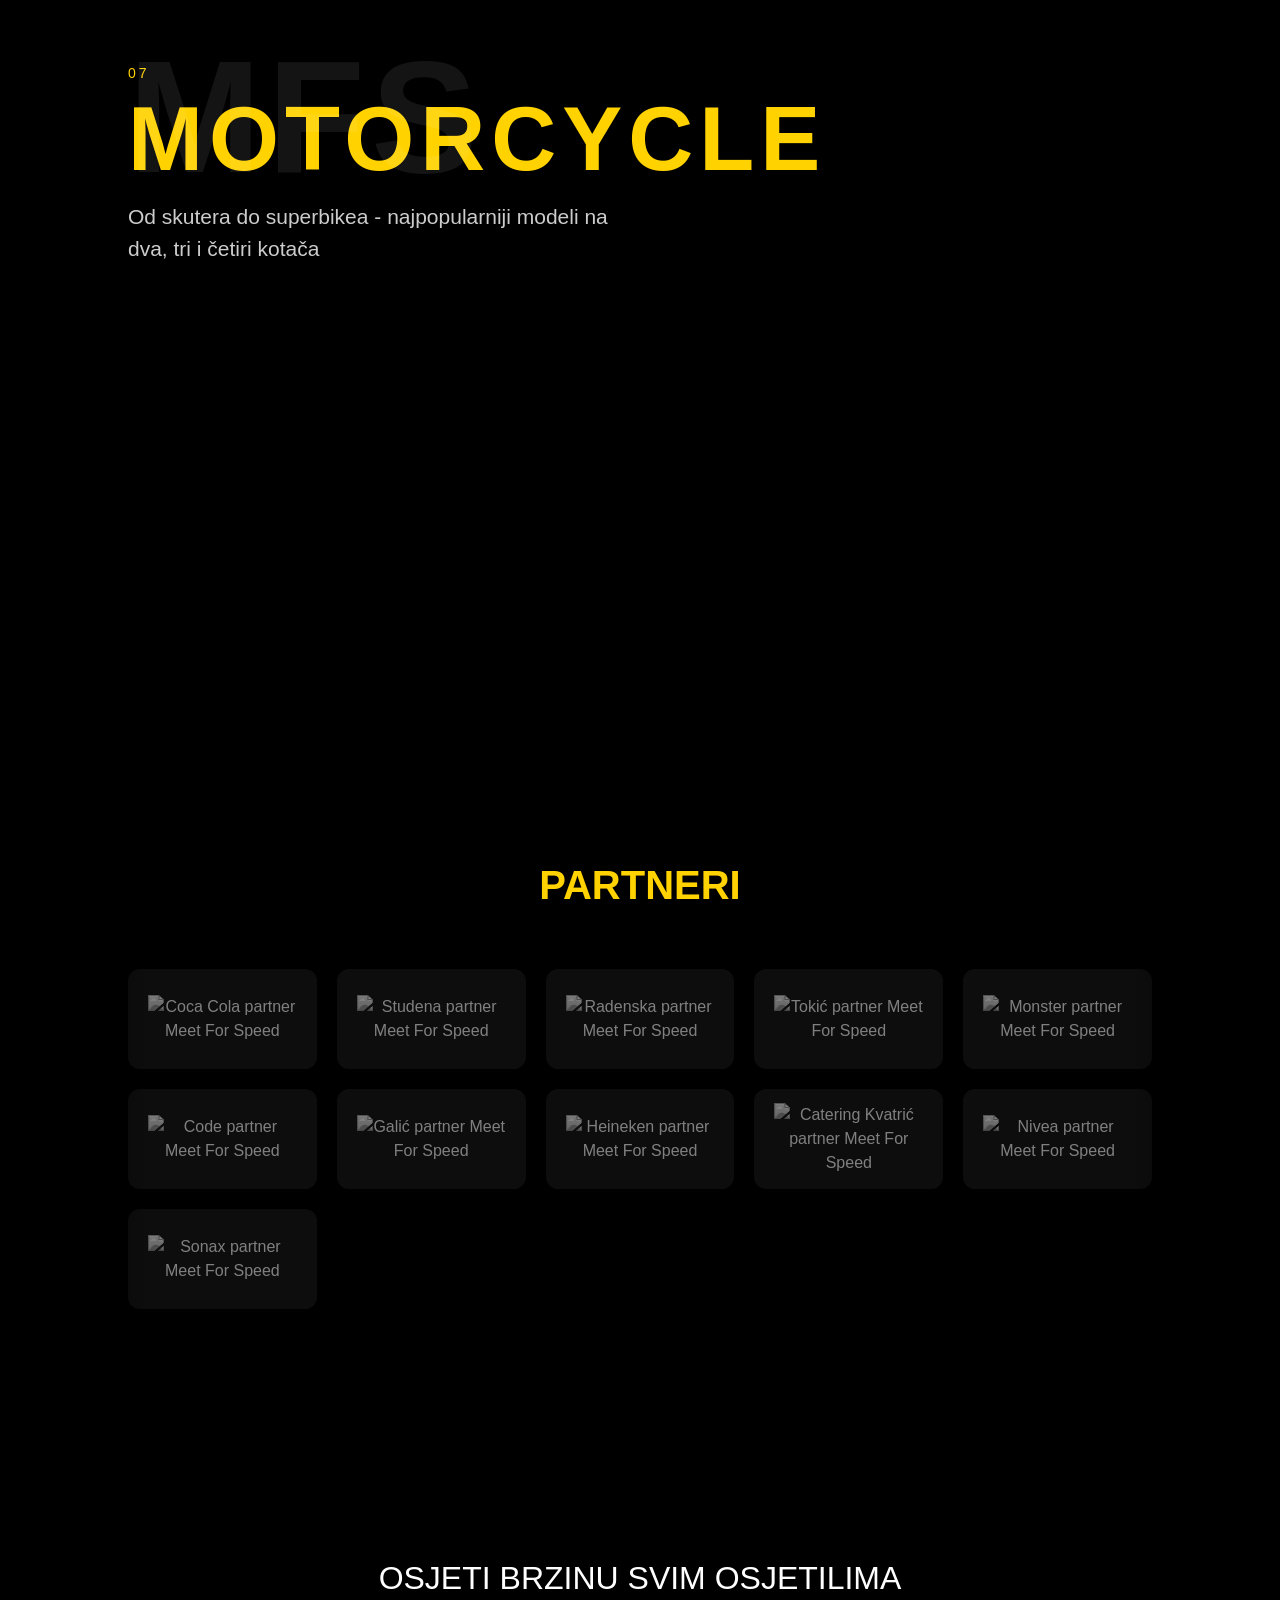
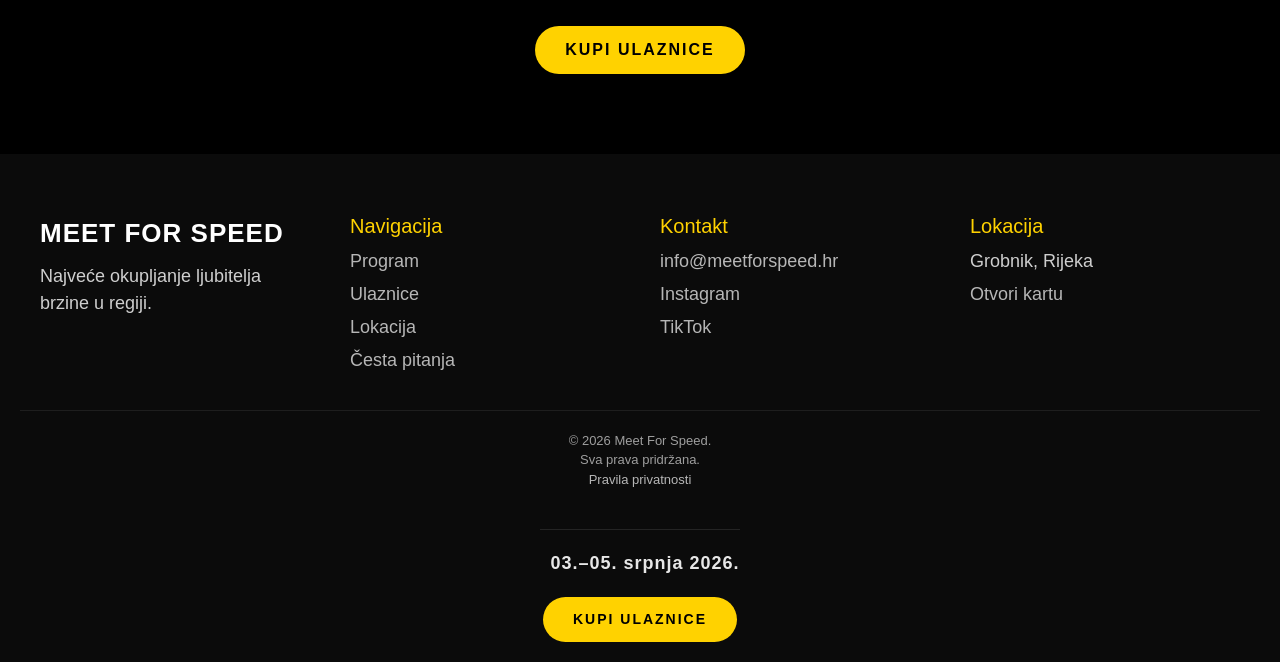
==== commit 86c7089d: "Add files via upload" ====
--- a/index.html
+++ b/index.html
@@ -116,15 +116,18 @@
   <link rel="preload" as="image" href="/img/poster-mobile-hero.webp" media="(max-width: 767px)" fetchpriority="high"/>
 
   <!-- Bootstrap -->
-  <link rel="stylesheet" href="/css/bootstrap.min.css">
+  <link rel="preload" rel="stylesheet" href="/css/bootstrap.min.css" as="style" onload="this.onload=null;this.rel='stylesheet'">
+  <noscript><link rel="stylesheet" href="/css/bootstrap.min.css"></noscript>
+
+  <link rel="stylesheet" href="css/style.css">
+
+  <link rel="stylesheet" href="https://cdnjs.cloudflare.com/ajax/libs/font-awesome/6.5.2/css/all.min.css">
   <!-- Swiper -->
-  <link rel="stylesheet" href="/css/swiper-bundle.min.css">
+  <link rel="preload" href="/css/swiper-bundle.min.css" as="style" onload="this.onload=null;this.rel='stylesheet'">
+  <noscript><link rel="stylesheet" href="/css/swiper-bundle.min.css"></noscript>
   <!-- AOS -->
-  <link rel="stylesheet" href="/css/aos.css">
+  <link rel="preload" href="/css/aos.css" as="style" >
   <link rel="preload" href="/fonts/NewScience/NewScienceTRIAL-Regular.woff2" as="font" type="font/woff2" crossorigin>
-  <link rel="stylesheet" href="/css/fontawesome.min.css">
-  <link rel="stylesheet" href="https://cdnjs.cloudflare.com/ajax/libs/font-awesome/6.5.2/css/all.min.css">
-  <link rel="stylesheet" href="css/style.css">
 
 </head>
 
@@ -144,11 +147,11 @@
     <video id="hero-video-mobile" class="hero-video mobile"
       autoplay muted loop playsinline preload="auto"
       poster="img/poster-mobile-hero.webp">
-      <source src="img/hero-mobile-video.mp4" type="video/mp4">
+      <source src="img/hero-mobile-mfs-video.mp4" type="video/mp4">
     </video>
 
-    <button class="sound-toggle">
-      <i class="fa-solid fa-volume-xmark"></i>
+    <button class="sound-toggle" aria-label="Toggle video sound">
+      <i class="fa-solid fa-volume-xmark" aria-hidden="true"></i>
     </button>
 
     <div class="hero-cta">
@@ -221,12 +224,12 @@
     <div class="category-bg">
 
        <!-- Desktop video -->
-      <video class="video-desktop" autoplay muted loop playsinline preload="metadata" poster="img/poster-desktop-hypercars.webp" aria-label="Hypercars na Meet For Speed 2026" >
+      <video class="video-desktop lazy-video" autoplay muted loop playsinline preload="none" poster="img/poster-desktop-hypercars.webp" aria-label="Hypercars na Meet For Speed 2026" >
         <source src="img/Hypercars_desktop.mp4" type="video/mp4">
       </video>
 
       <!-- Mobile video -->
-      <video class="video-mobile" autoplay muted loop playsinline poster="img/poster-mobile-hypercars.webp"  preload="none" aria-label="Hypercars na Meet For Speed 2026">
+      <video class="video-mobile lazy-video" autoplay muted loop playsinline poster="img/poster-mobile-hypercars.webp"  preload="none" aria-label="Hypercars na Meet For Speed 2026">
         <source src="img/hypercar_mobile.mp4" type="video/mp4">
       </video>
     </div>
@@ -260,12 +263,12 @@
     <div class="category-bg">
 
        <!-- Desktop video -->
-      <video class="video-desktop" autoplay muted loop playsinline poster="img/poster-desktop-supercars.webp" aria-label="Supercars najekskluzivnije zvijeri na Meet For Speed 2026">
+      <video class="video-desktop lazy-video" autoplay muted loop playsinline  preload="none" poster="img/poster-desktop-supercars.webp" aria-label="Supercars najekskluzivnije zvijeri na Meet For Speed 2026">
         <source src="img/Web_Supercars_H.mp4" type="video/mp4">
       </video>
 
       <!-- Mobile video -->
-      <video class="video-mobile" autoplay muted loop playsinline poster="img/poster-mobile-supercars.webp"  preload="none" aria-label="Supercars najekskluzivnije zvijeri na Meet For Speed 2026">
+      <video class="video-mobile lazy-video" autoplay muted loop playsinline poster="img/poster-mobile-supercars.webp"  preload="none" aria-label="Supercars najekskluzivnije zvijeri na Meet For Speed 2026">
         <source src="img/Web-Supercars-V.mp4" type="video/mp4">
       </video>
     </div>
@@ -294,12 +297,12 @@
   <section class="category right">
     <div class="category-bg">
       <!-- Desktop video -->
-      <video class="video-desktop" autoplay muted loop playsinline poster="img/poster-desktop-noviteti.webp"   aria-label="Noviteti automobila na Meet For Speed 2026">
+      <video class="video-desktop lazy-video" autoplay muted loop playsinline preload="none" poster="img/poster-desktop-noviteti.webp"   aria-label="Noviteti automobila na Meet For Speed 2026">
         <source src="img/Web_Noviteti_MG_h.mp4" type="video/mp4">
       </video>
 
       <!-- Mobile video -->
-      <video class="video-mobile" autoplay muted loop playsinline poster="img/poster-mobile-noviteti.webp"  preload="none" aria-label="Noviteti automobila na Meet For Speed 2026">
+      <video class="video-mobile lazy-video" autoplay muted loop playsinline poster="img/poster-mobile-noviteti.webp"  preload="none" aria-label="Noviteti automobila na Meet For Speed 2026">
         <source src="img/Web-Noviteti-Mg-V.mp4" type="video/mp4">
       </video>
     </div>
@@ -775,6 +778,28 @@
     setInterval(updateCountdown, 1000);
   </script> -->
 
+  <!-- <script>
+    const videos = document.querySelectorAll('.lazy-video');
+
+    const observer = new IntersectionObserver((entries) => {
+      entries.forEach(entry => {
+        if (!entry.isIntersecting) return;
+
+        const video = entry.target;
+        const source = video.querySelector('source');
+
+        source.src = source.dataset.src;
+
+        video.load();
+        video.play();
+
+        observer.unobserve(video);
+      });
+    });
+
+    videos.forEach(video => observer.observe(video));
+  </script> -->
+
 
 </body>
 </html>
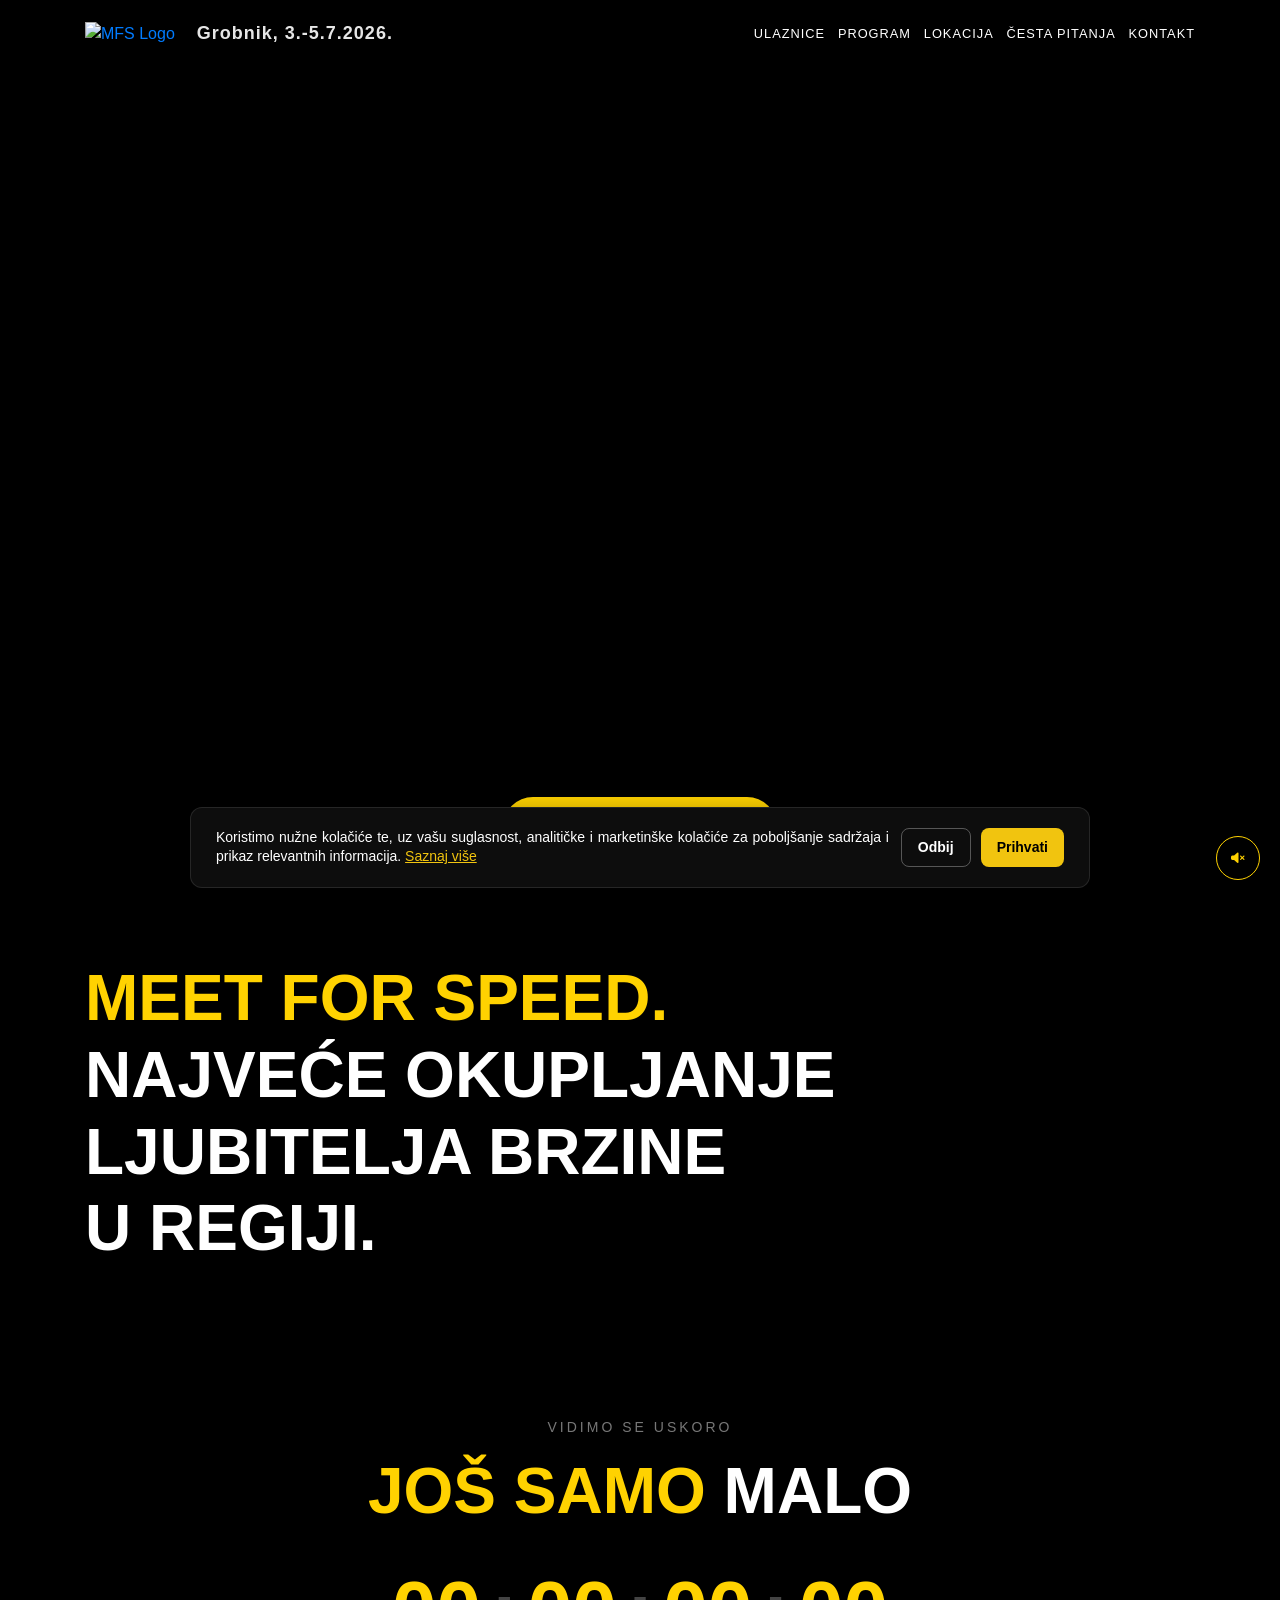
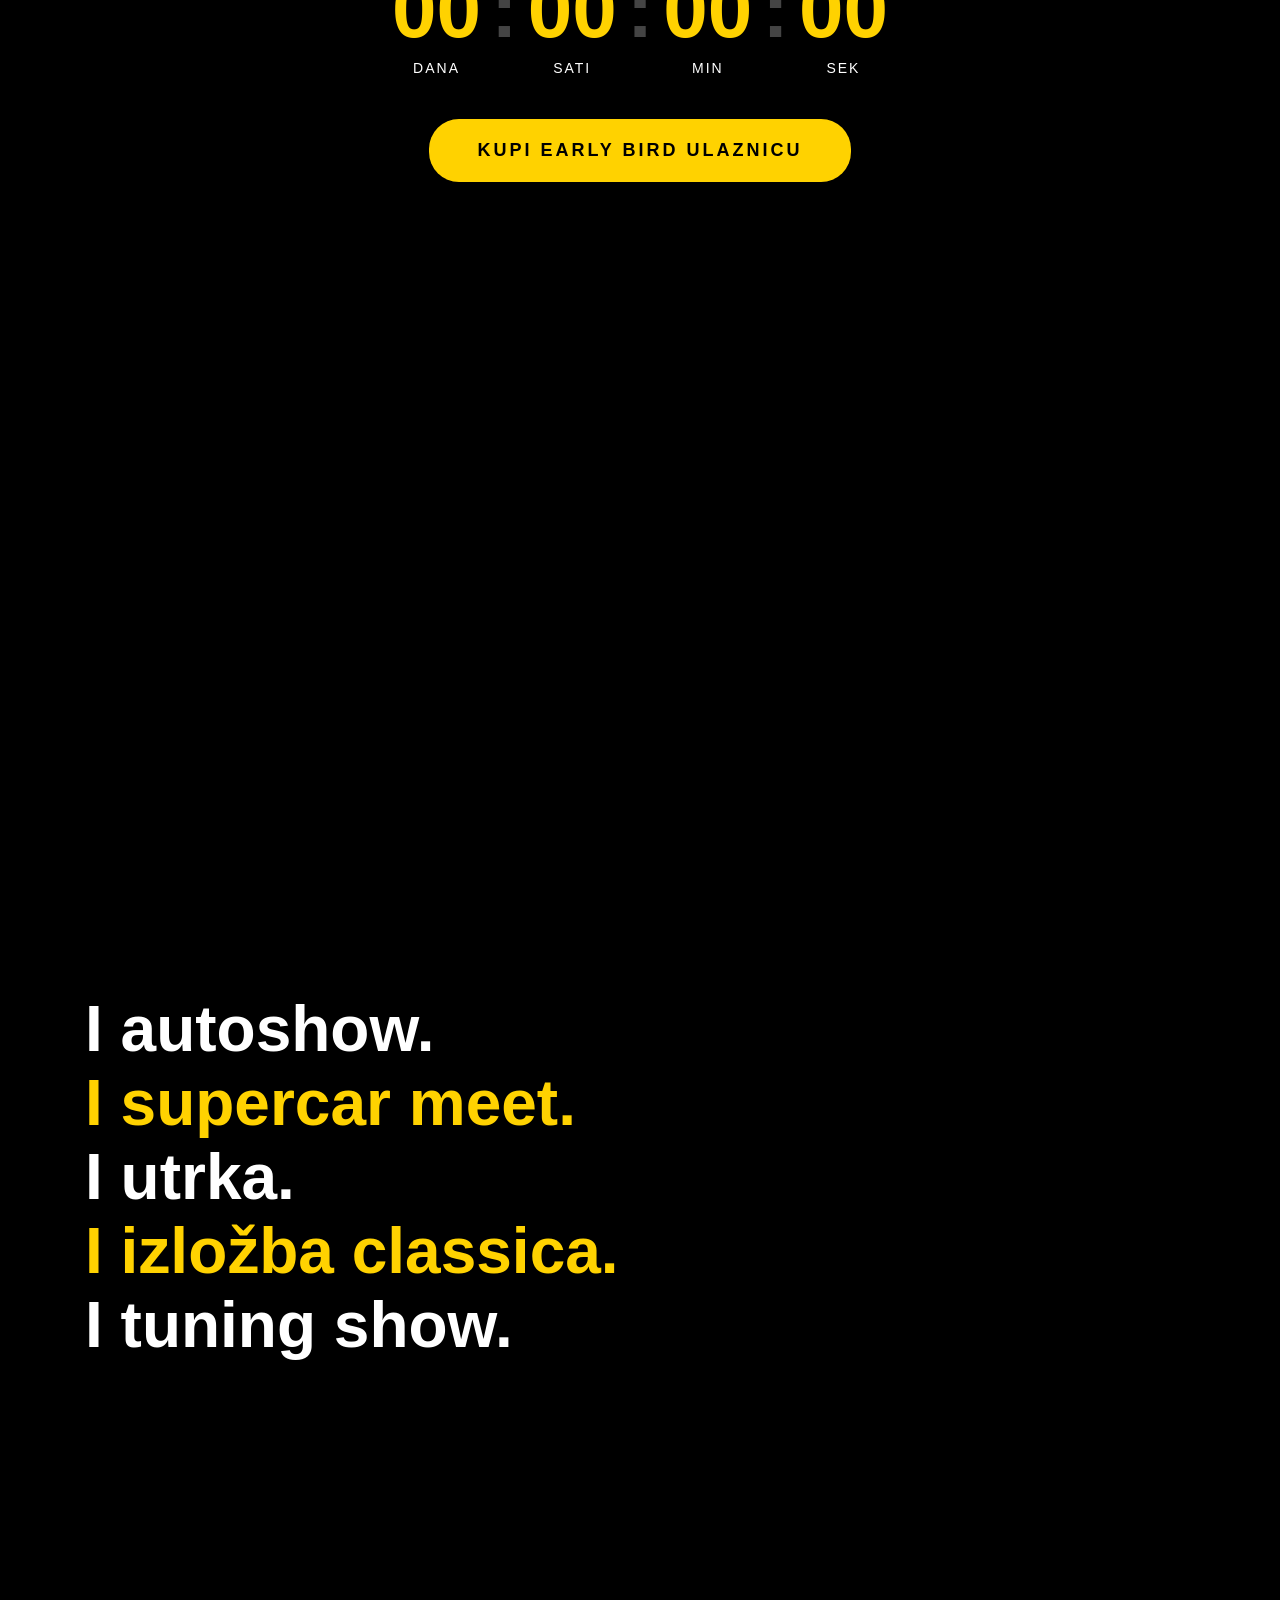
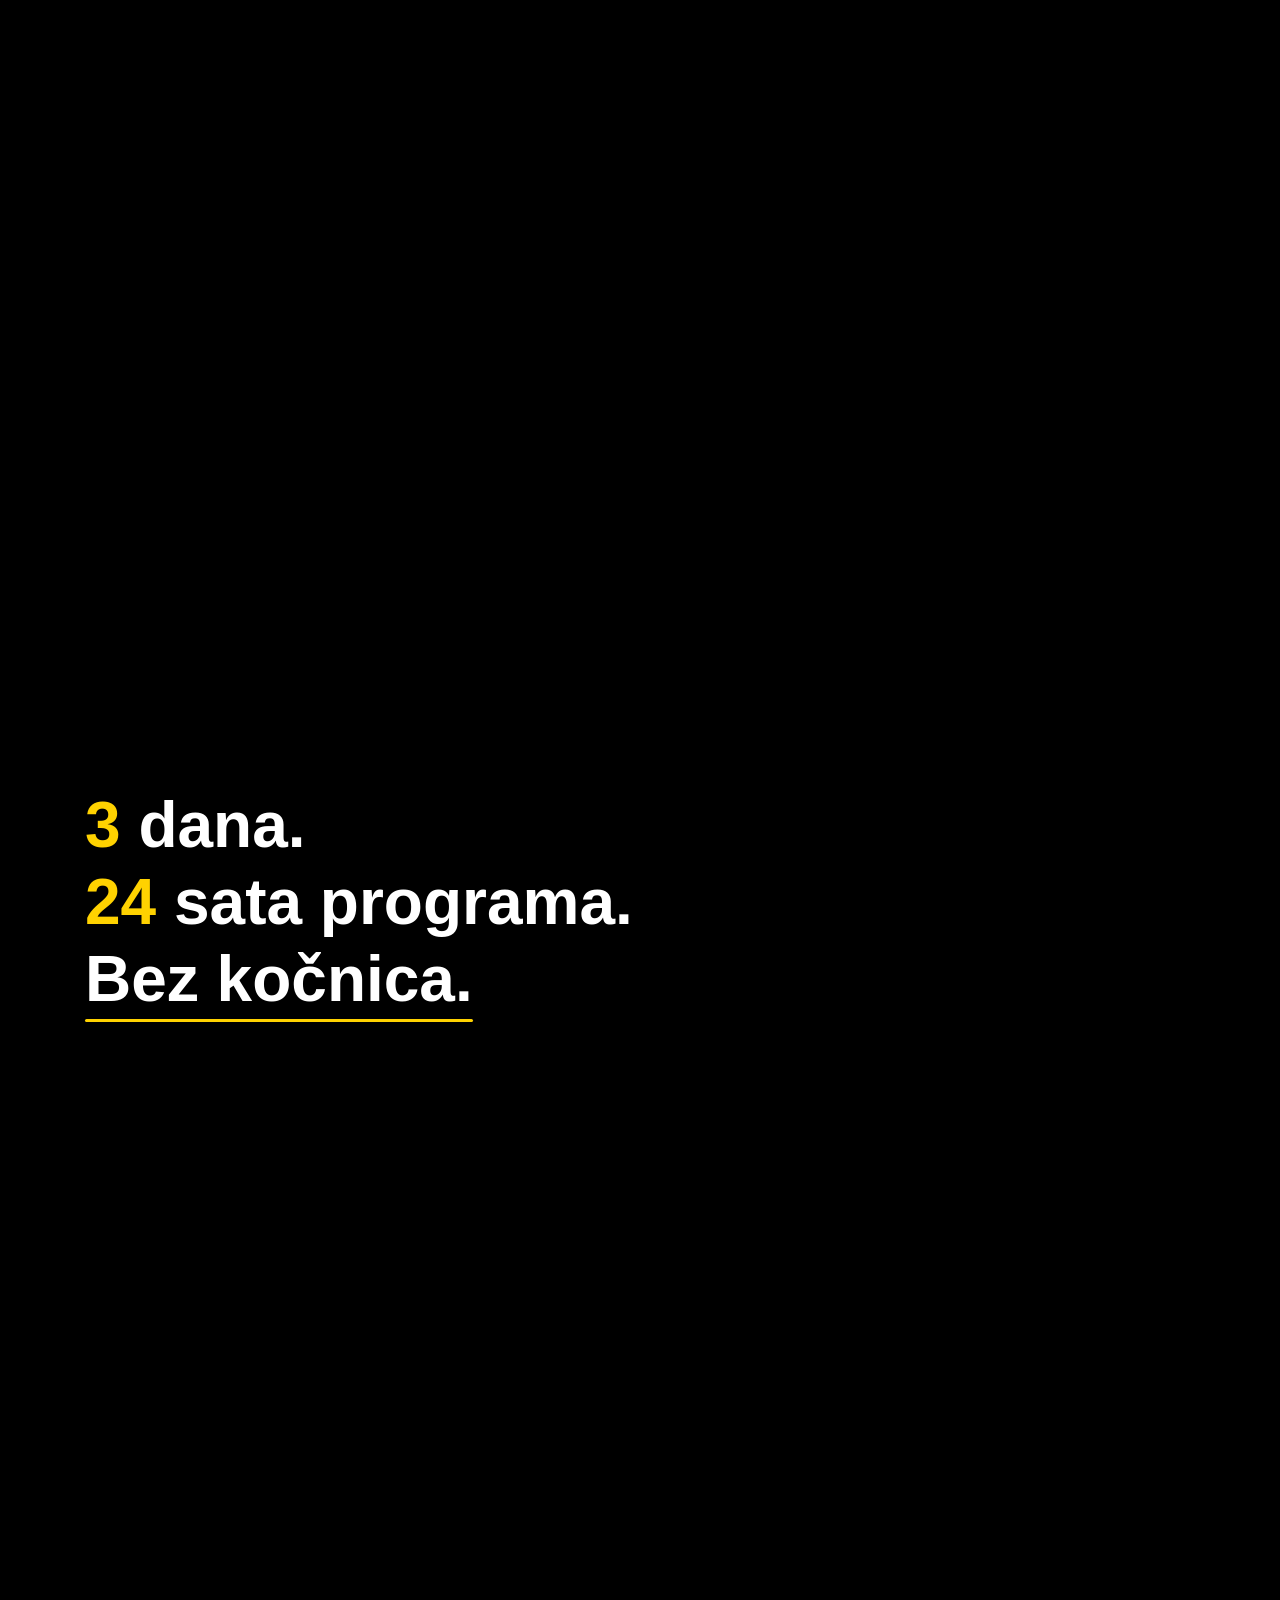
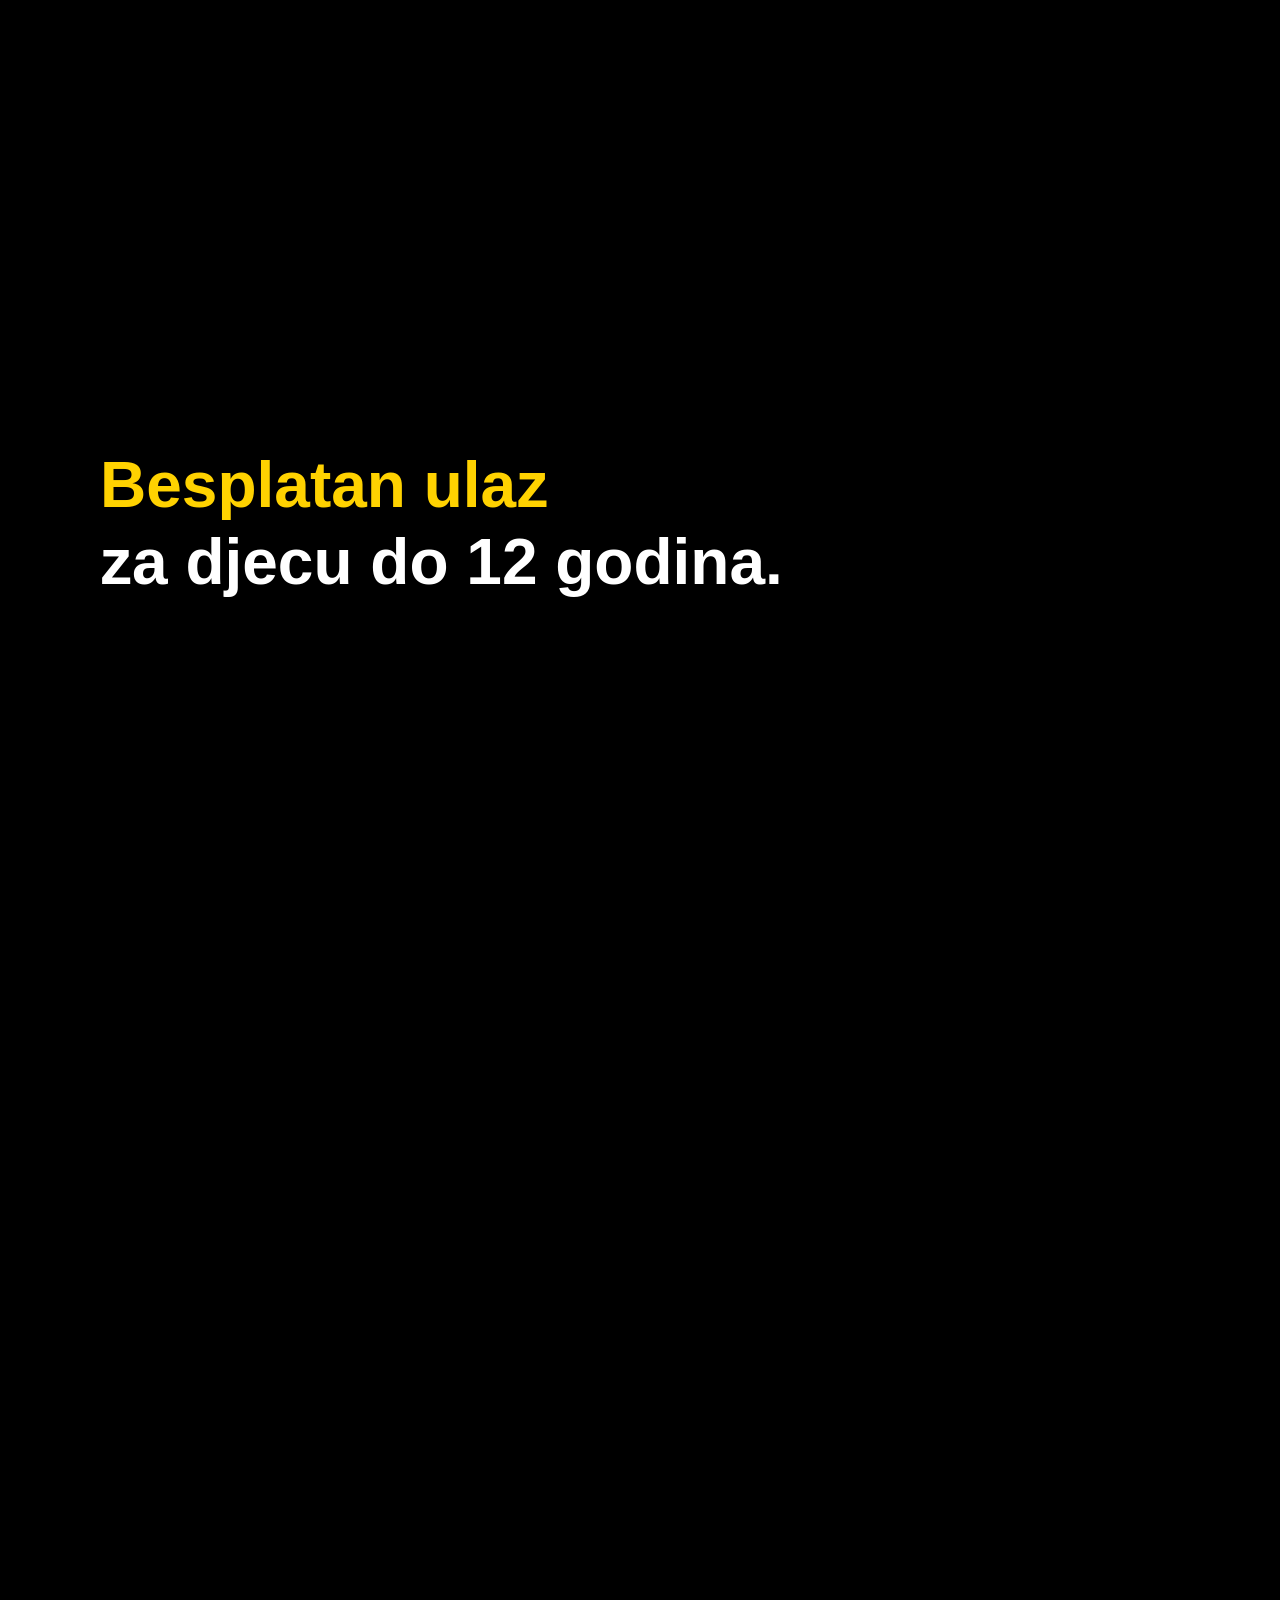
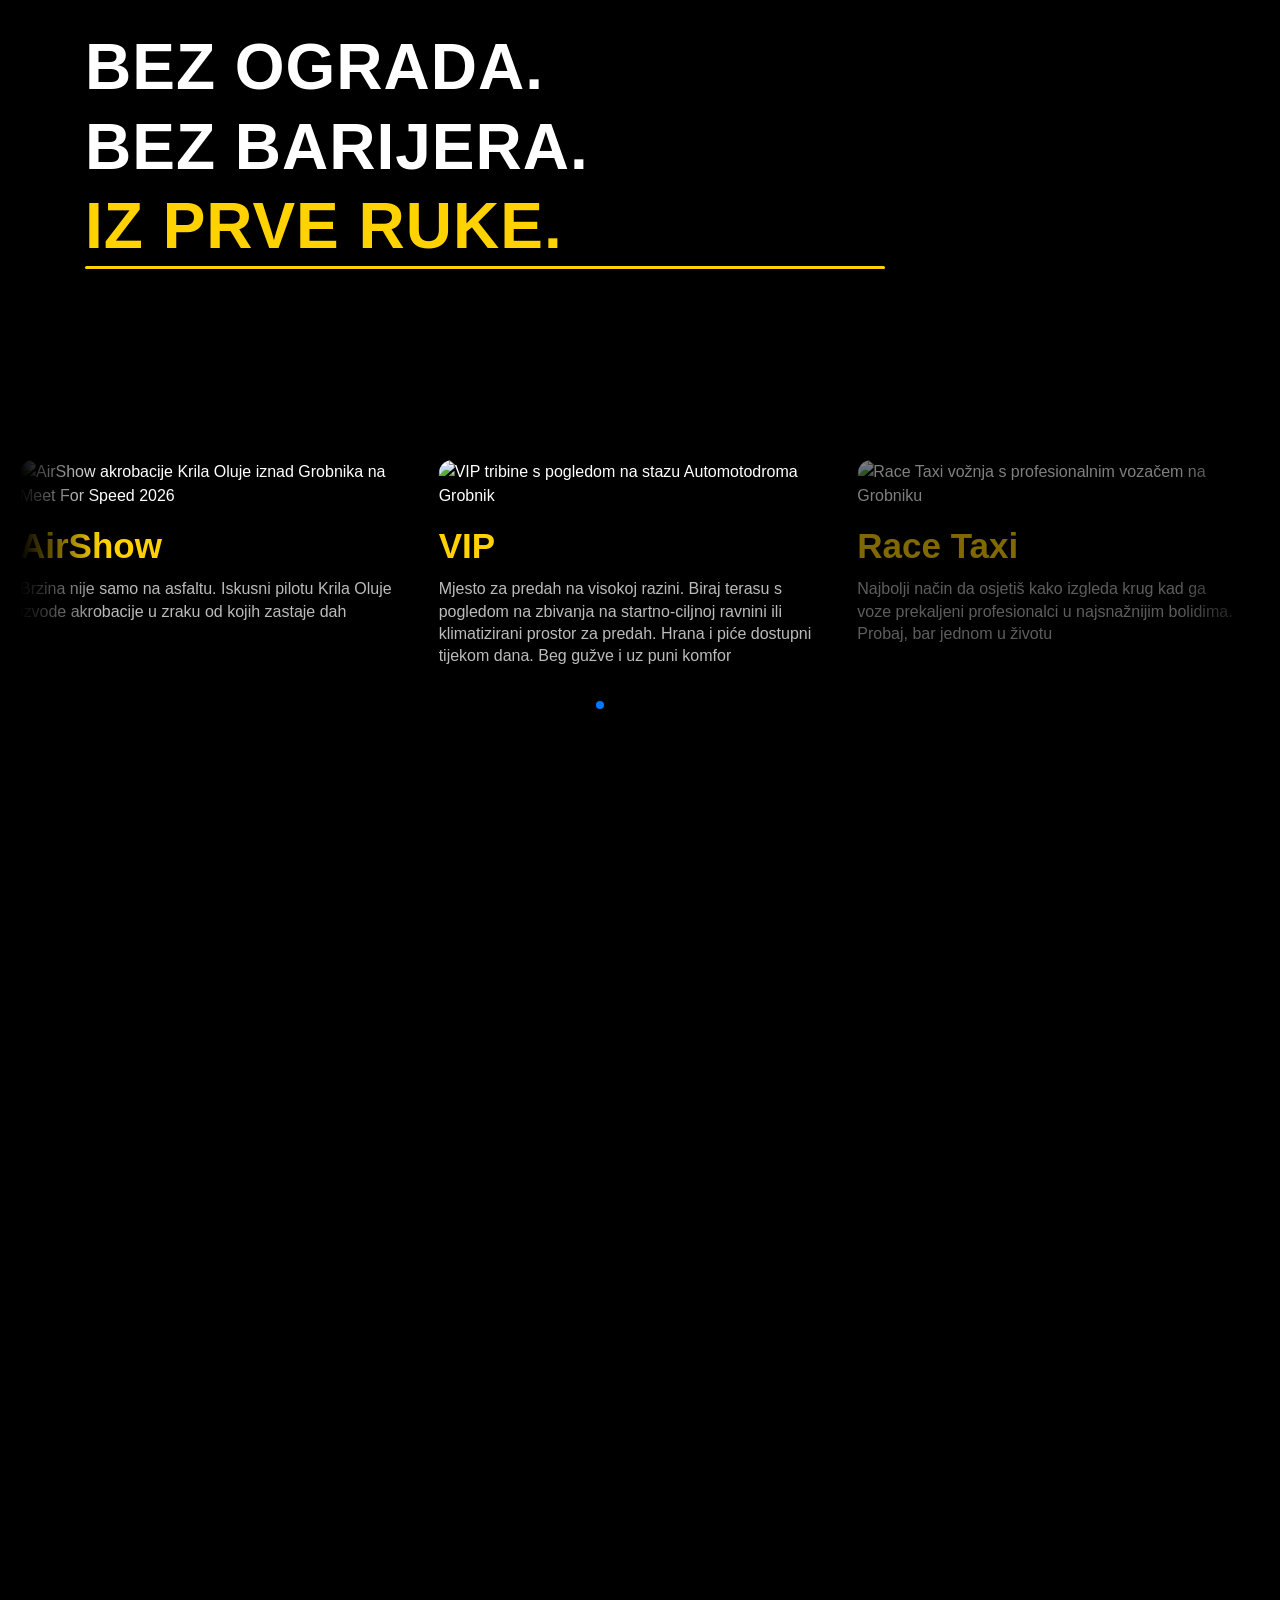
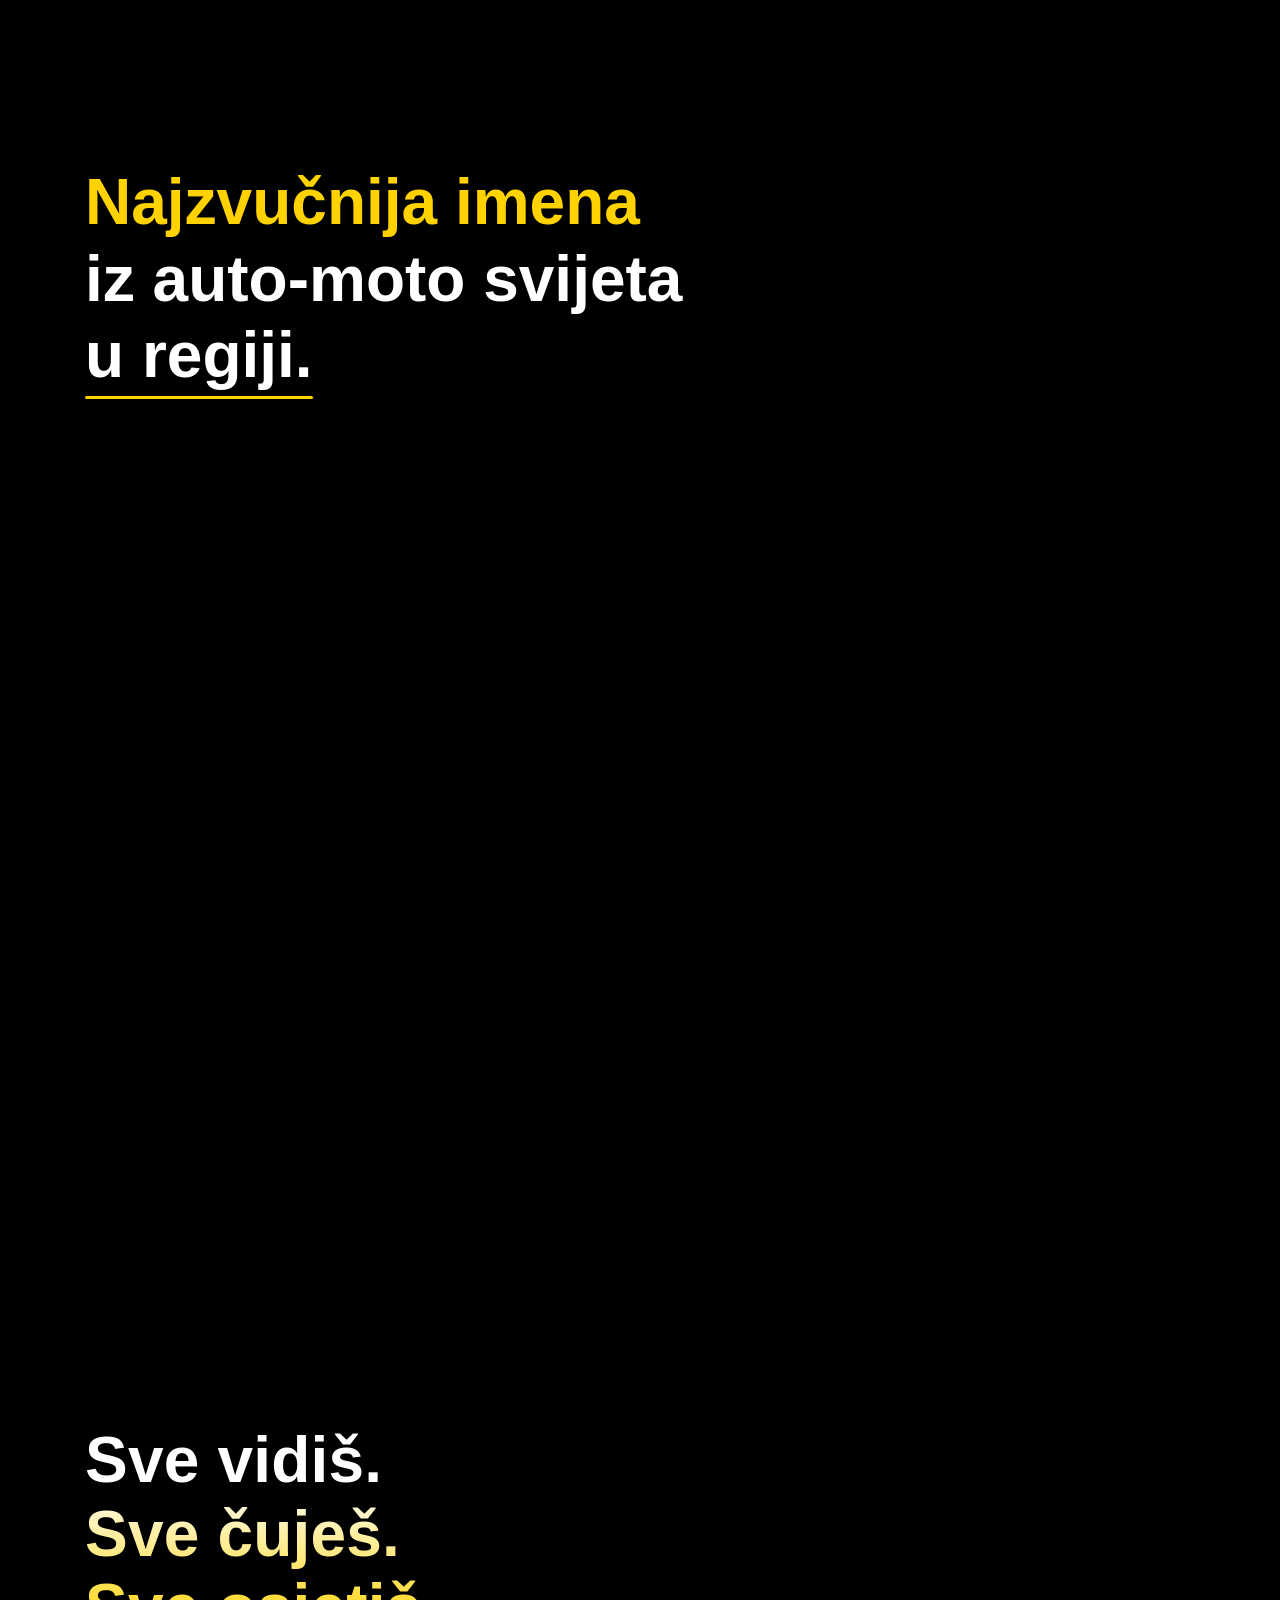
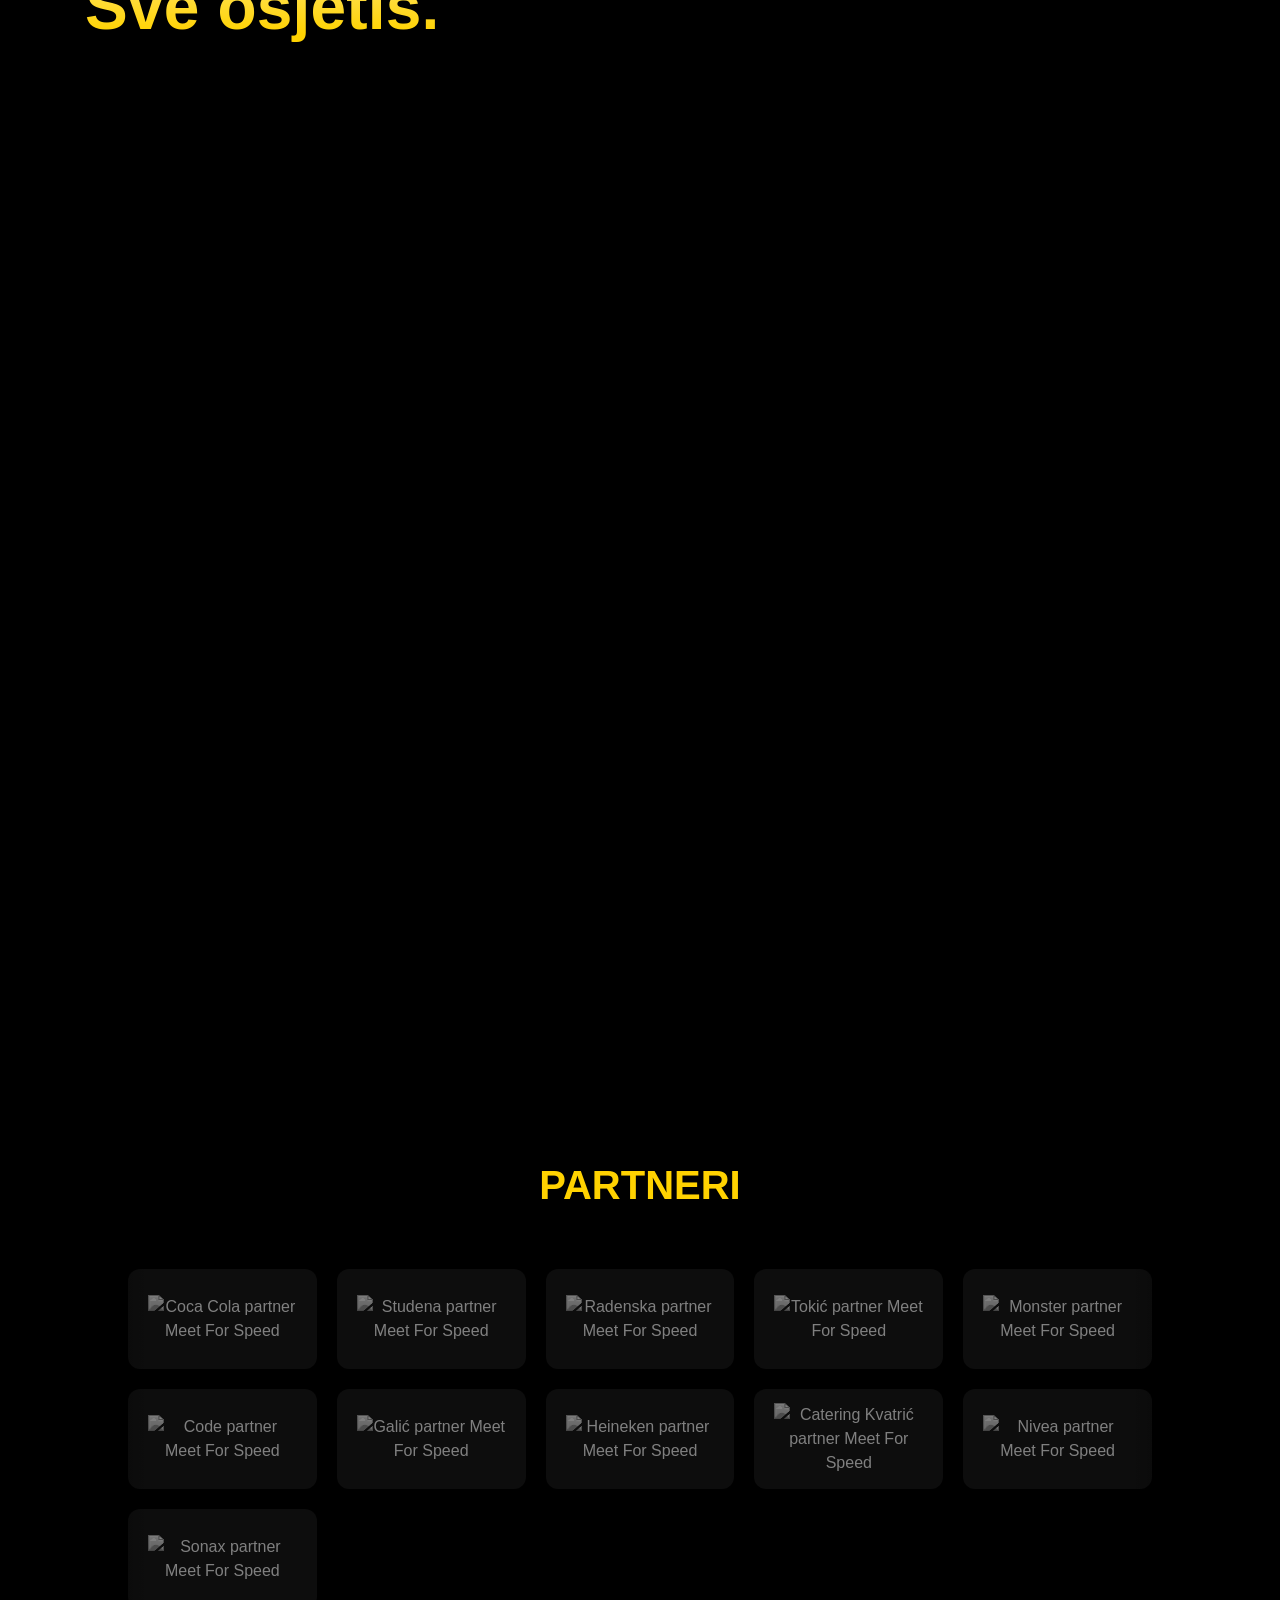
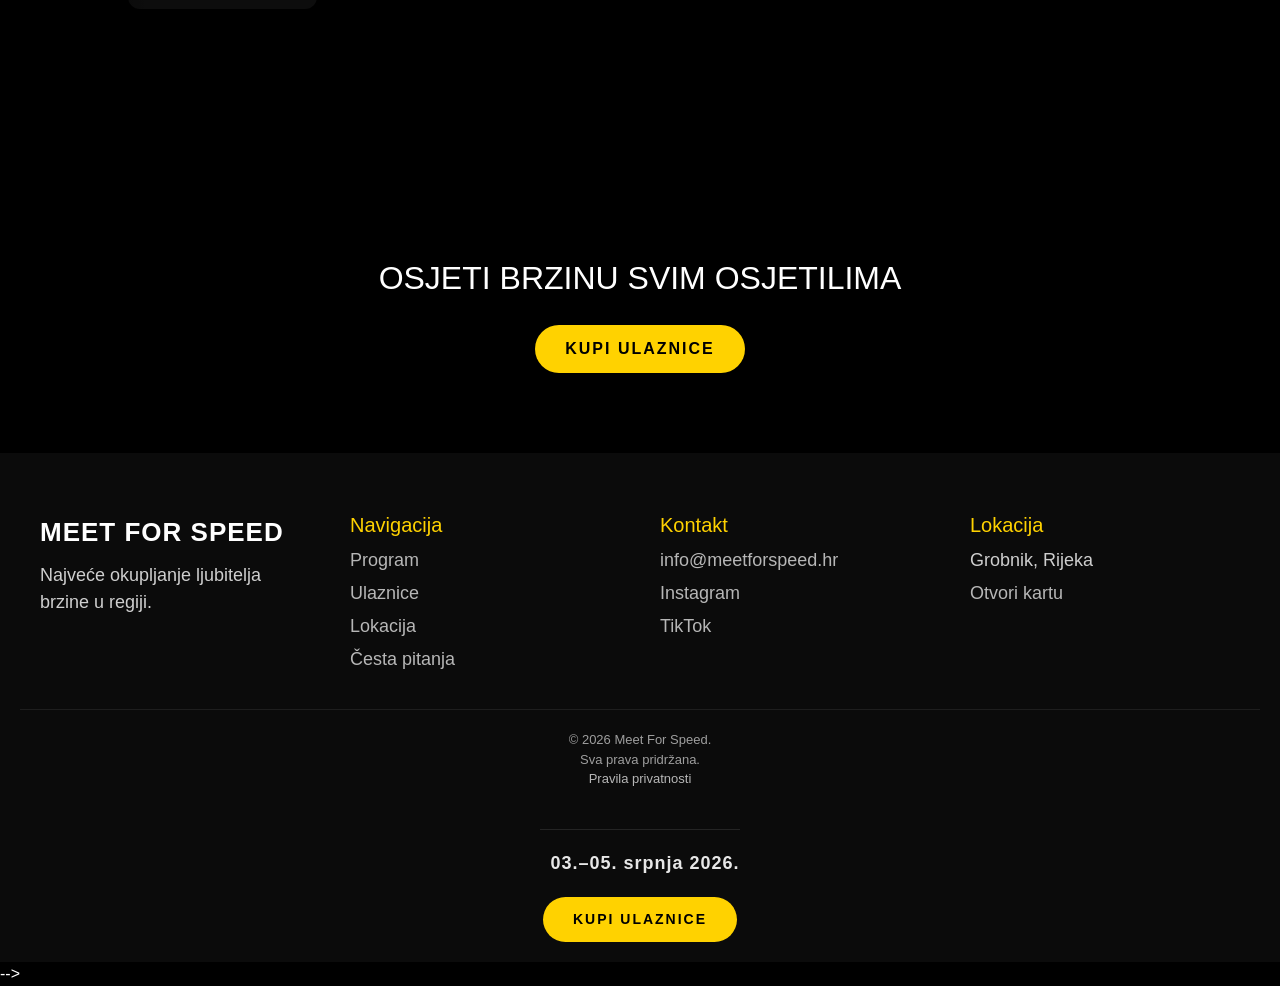
==== commit 2ef70f4c: "Add files via upload" ====
--- a/index.html
+++ b/index.html
@@ -126,7 +126,7 @@
   <link rel="preload" href="/css/swiper-bundle.min.css" as="style" onload="this.onload=null;this.rel='stylesheet'">
   <noscript><link rel="stylesheet" href="/css/swiper-bundle.min.css"></noscript>
   <!-- AOS -->
-  <link rel="preload" href="/css/aos.css" as="style" >
+  <link rel="stylesheet" href="/css/aos.css" as="style" >
   <link rel="preload" href="/fonts/NewScience/NewScienceTRIAL-Regular.woff2" as="font" type="font/woff2" crossorigin>
 
 </head>
@@ -174,14 +174,14 @@
     </div>
   </section>
 
-  <!-- <section class="countdown-section">
+  <section class="countdown-section">
 
     <span class="countdown-label">
-      OGRANIČENA PONUDA
+      VIDIMO SE USKORO
     </span>
 
     <h2 class="countdown-title">
-      EARLY BIRD <span>ZAVRŠAVA ZA</span>
+      JOŠ SAMO <span>MALO</span>
     </h2>
 
     <div class="countdown">
@@ -217,10 +217,10 @@
     <a href="https://www.entrio.hr/event/meet-for-speed-31443" class="cta-btn countdown-cta" target="_blank">
       KUPI EARLY BIRD ULAZNICU
     </a>
-  </section> -->
-
-
-  <section class="category">
+  </section>
+
+
+  <section class="category category-hypercars">
     <div class="category-bg">
 
        <!-- Desktop video -->
@@ -748,8 +748,8 @@
   </script>
 
   <!-- odbrojavanje -->
-  <!-- <script>
-    const eventDate = new Date("2026-06-15T23:59:59").getTime();
+  <script>
+    const eventDate = new Date("2026-07-03T09:00:00").getTime();
 
     function updateCountdown() {
       const now = new Date().getTime();
@@ -798,7 +798,7 @@
     });
 
     videos.forEach(video => observer.observe(video));
-  </script> -->
+  </script>
 
 
 </body>
--- a/css/style.css
+++ b/css/style.css
@@ -2290,6 +2290,10 @@
     padding: 0;
   }
 
+  .category-hypercars {
+    height: 75vh;
+  }
+
   .category-bg {
     position: absolute;
     inset: 0;
